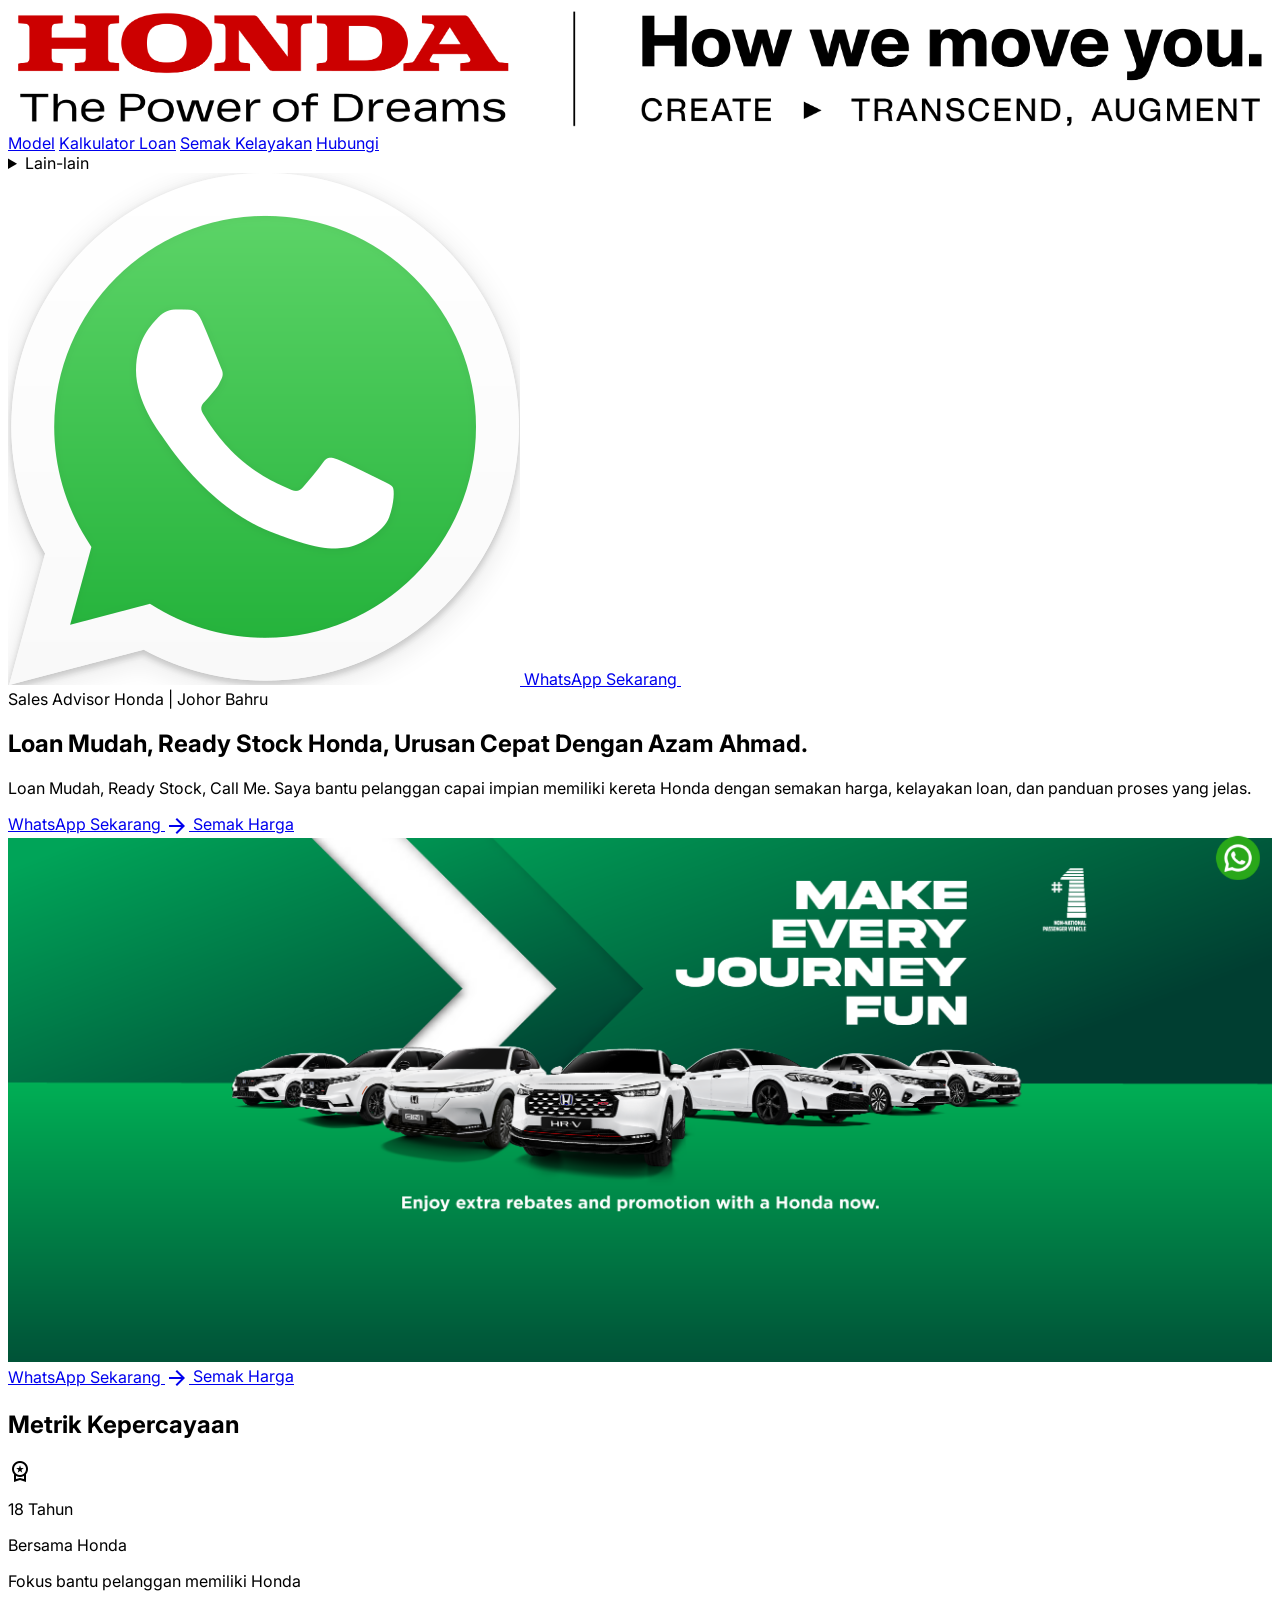
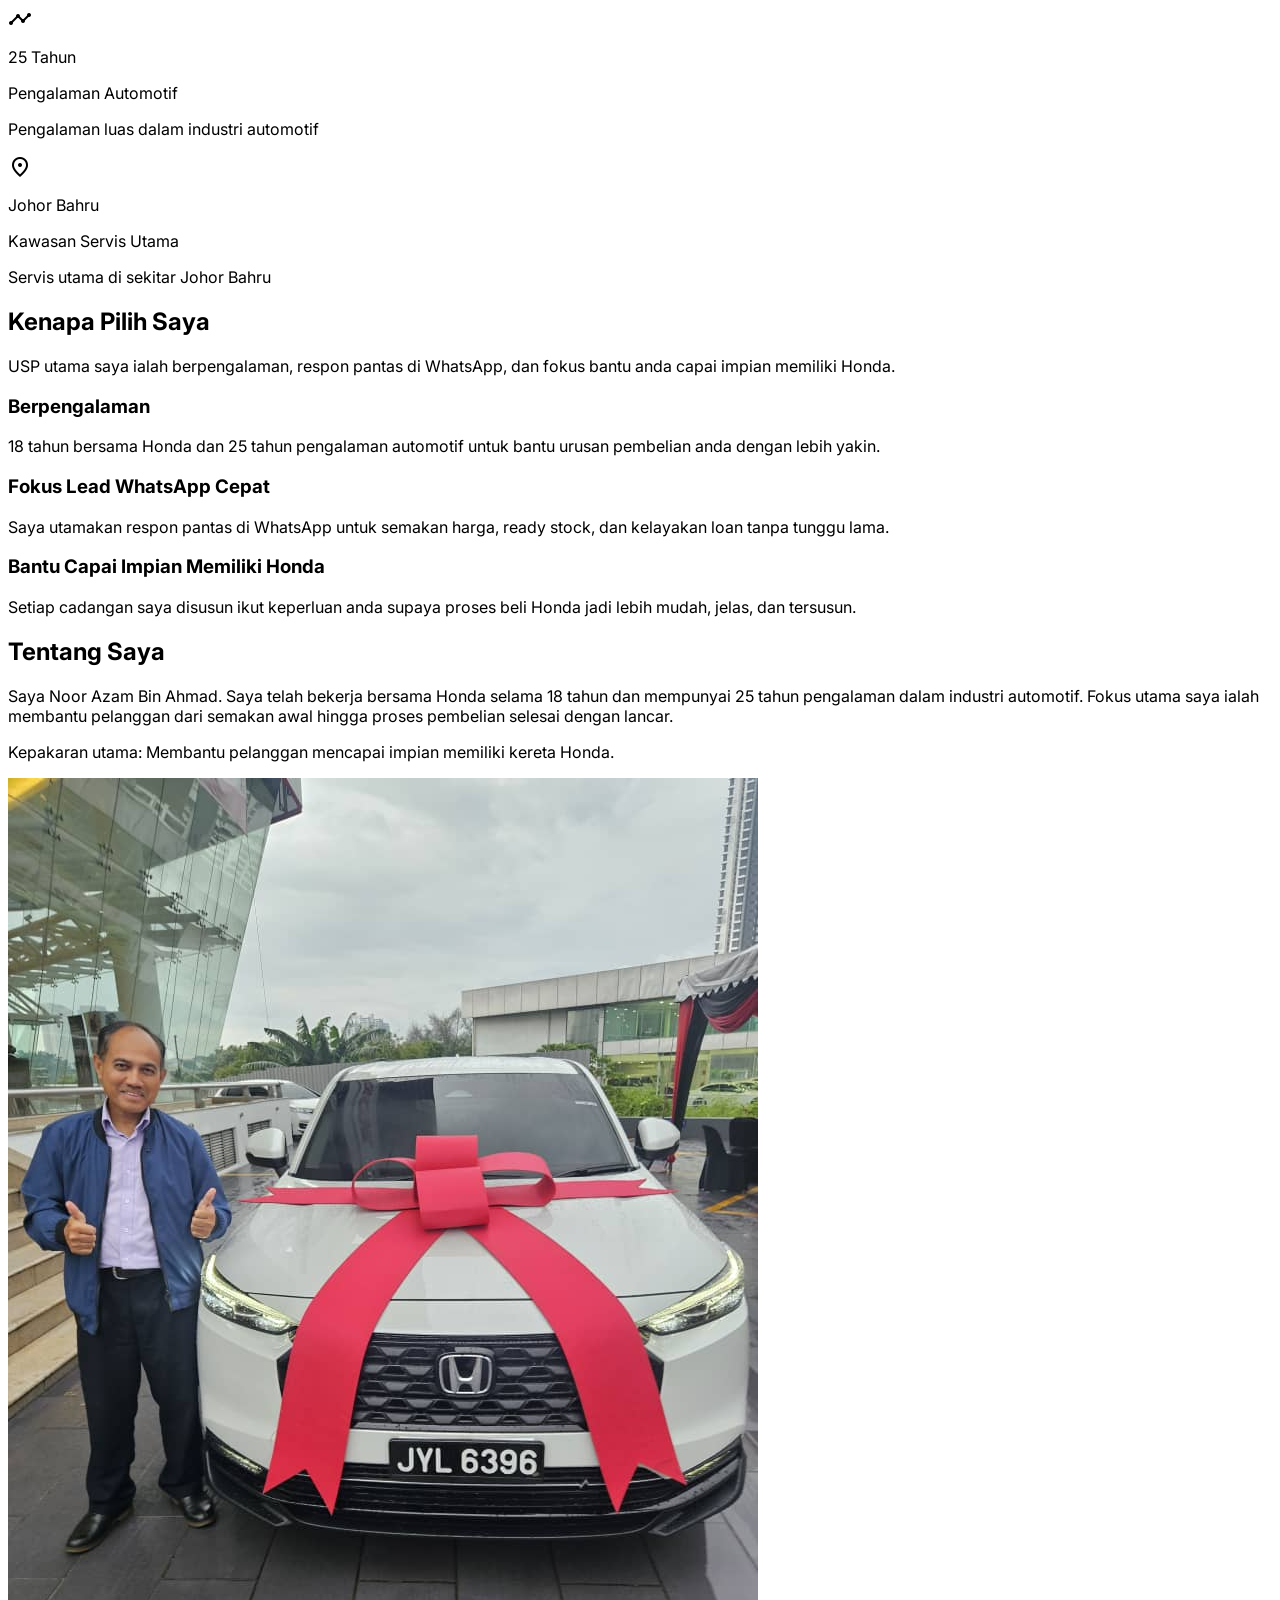
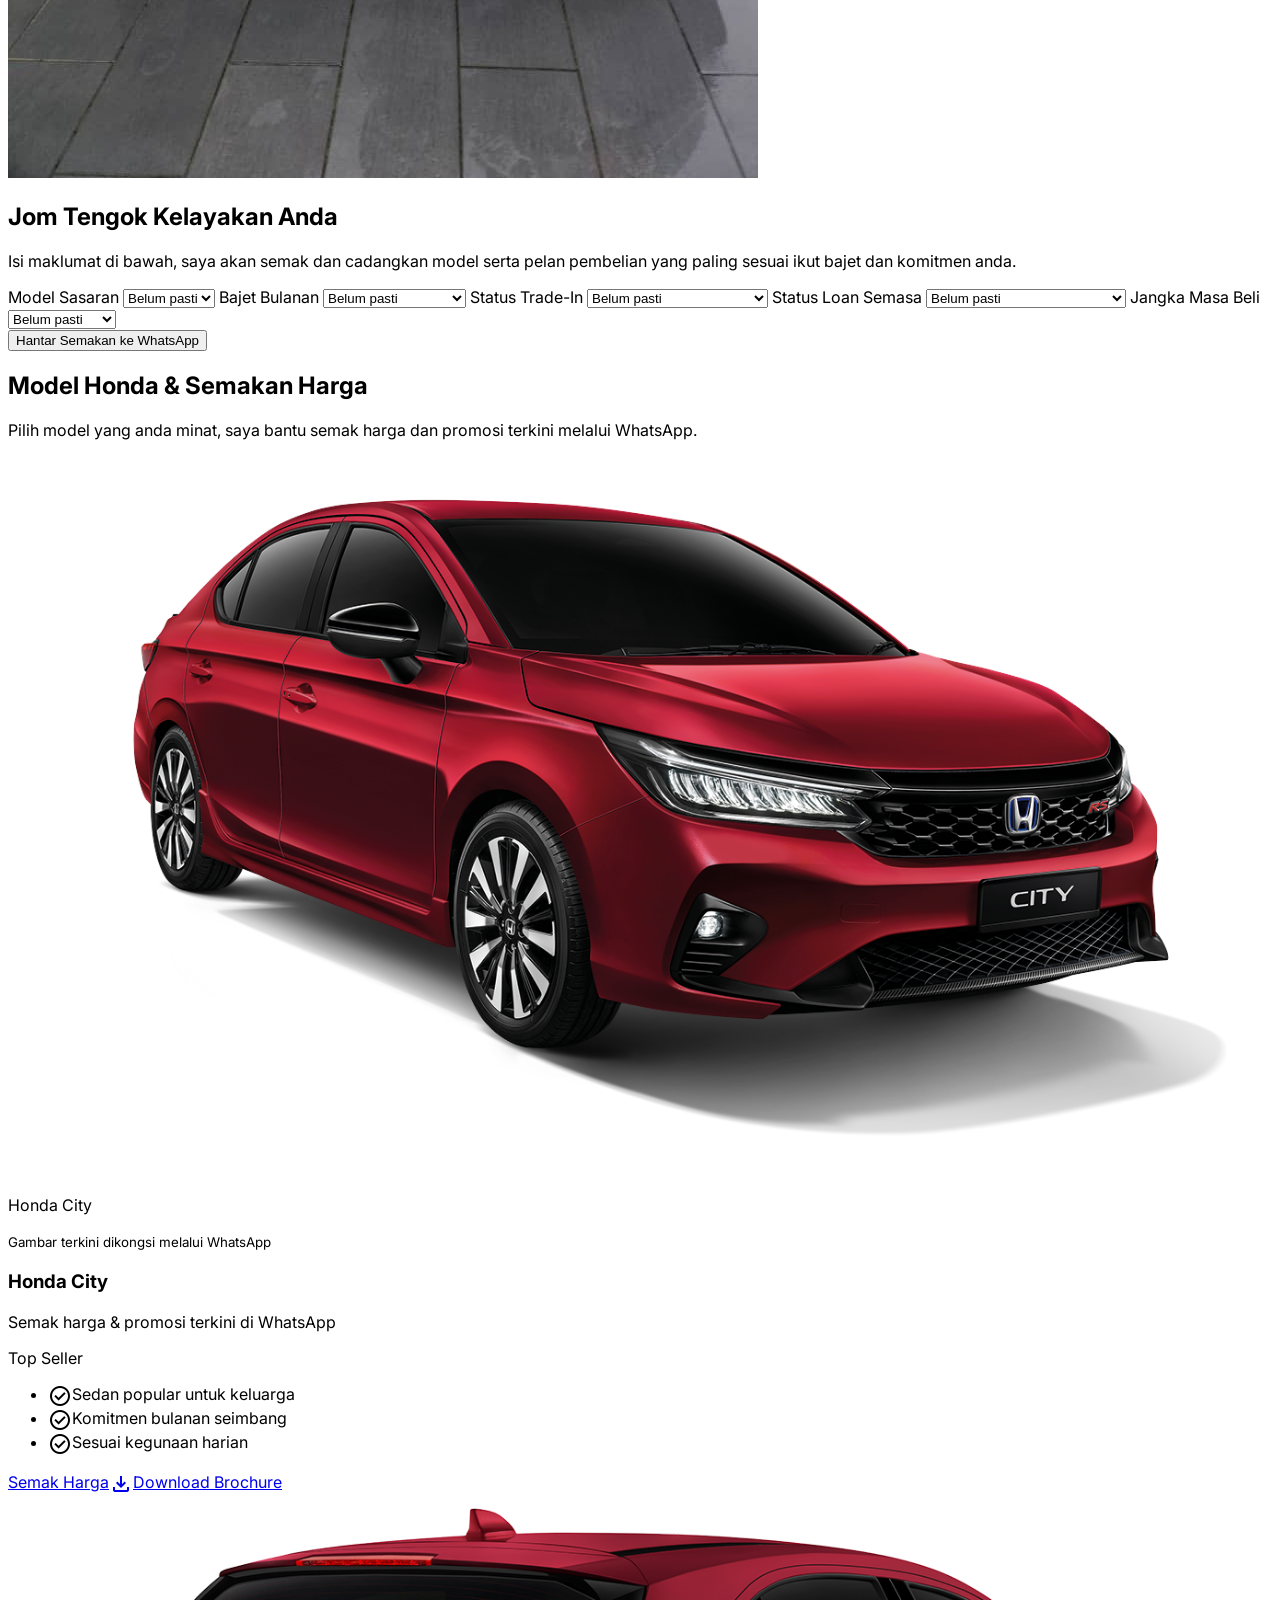
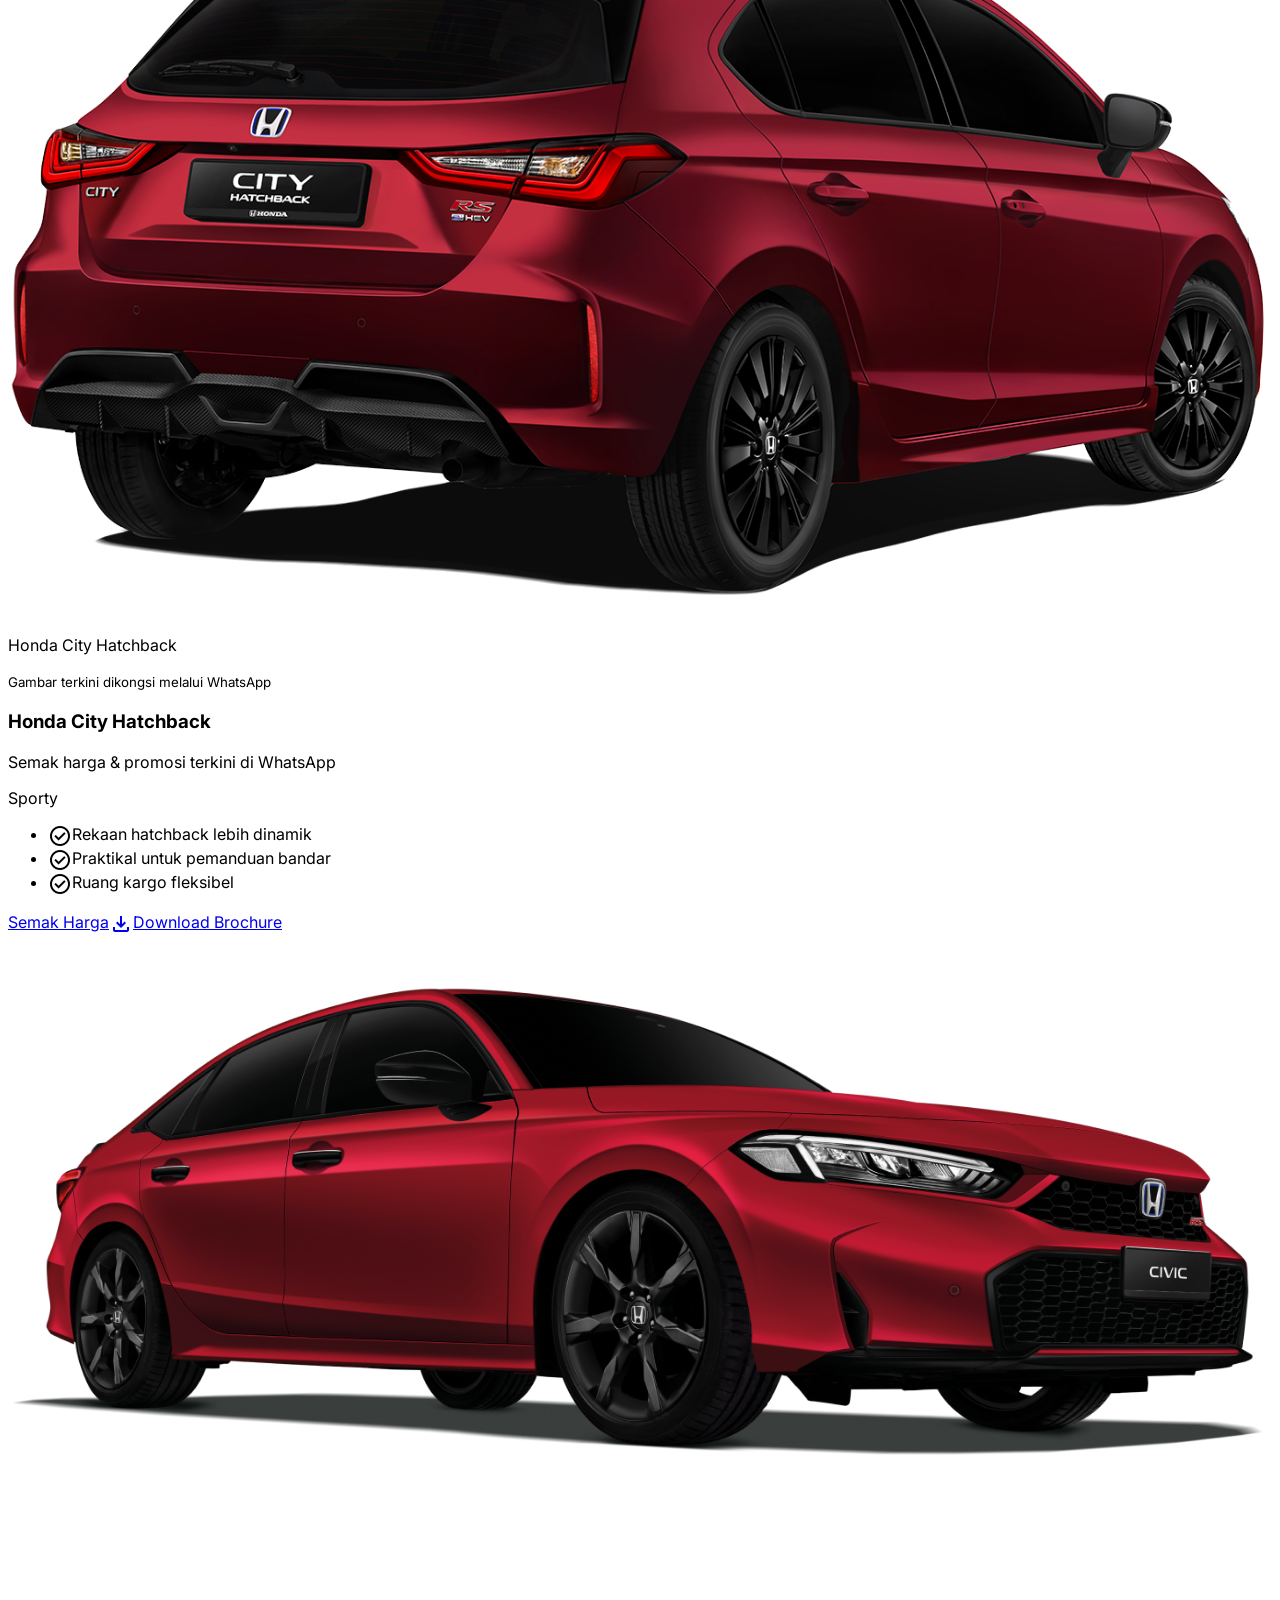
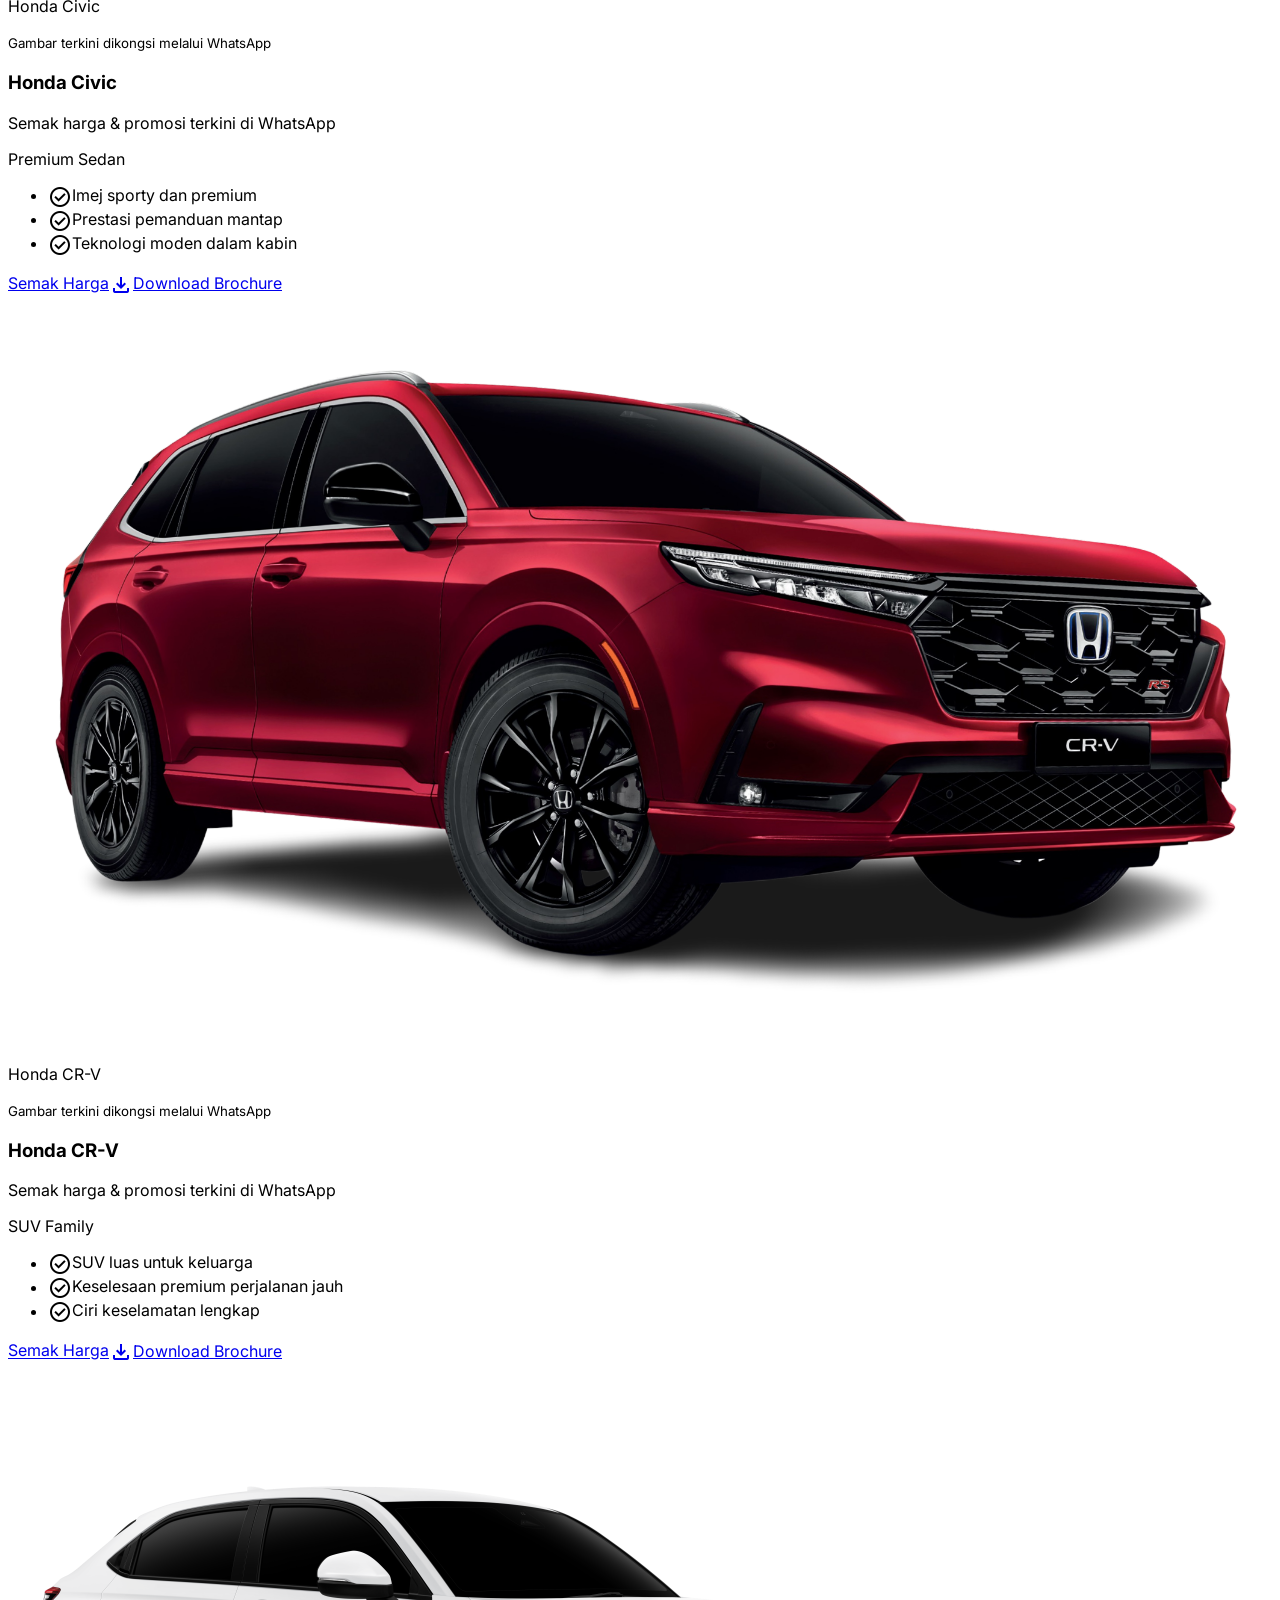
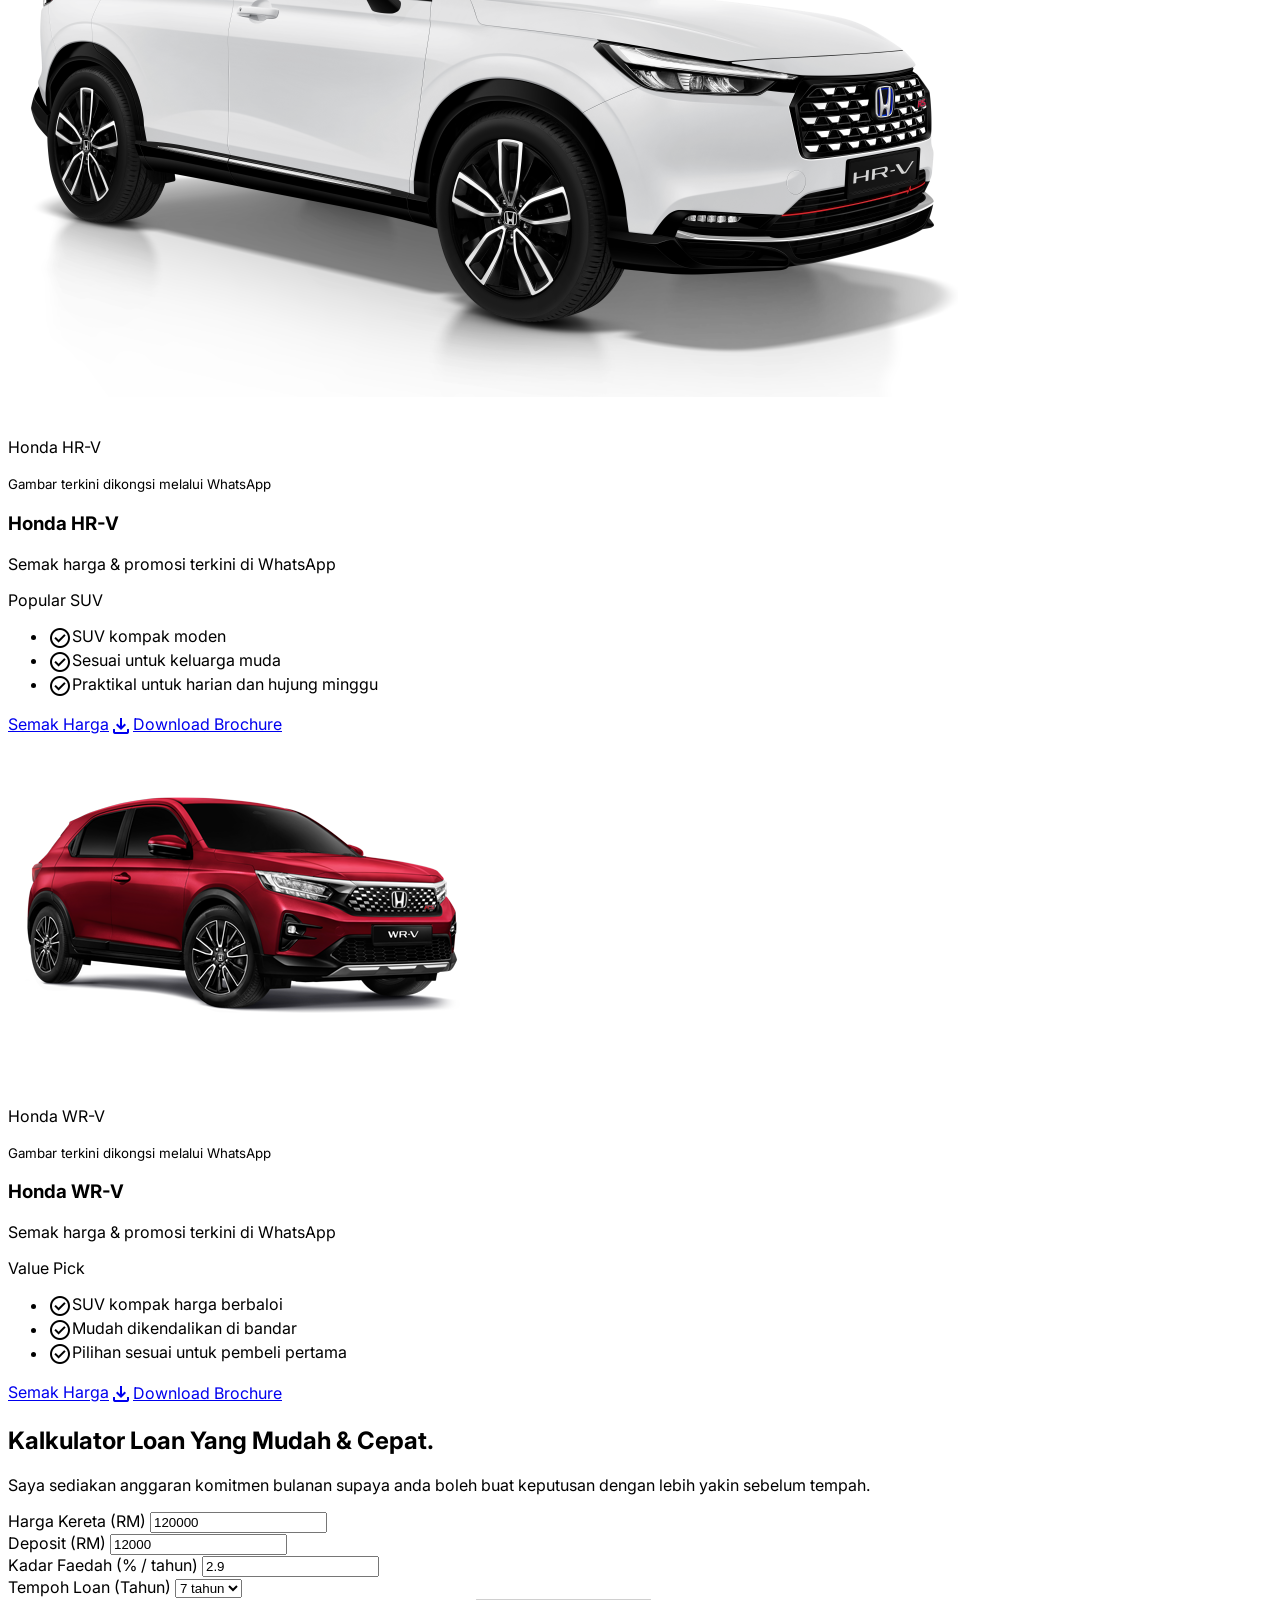
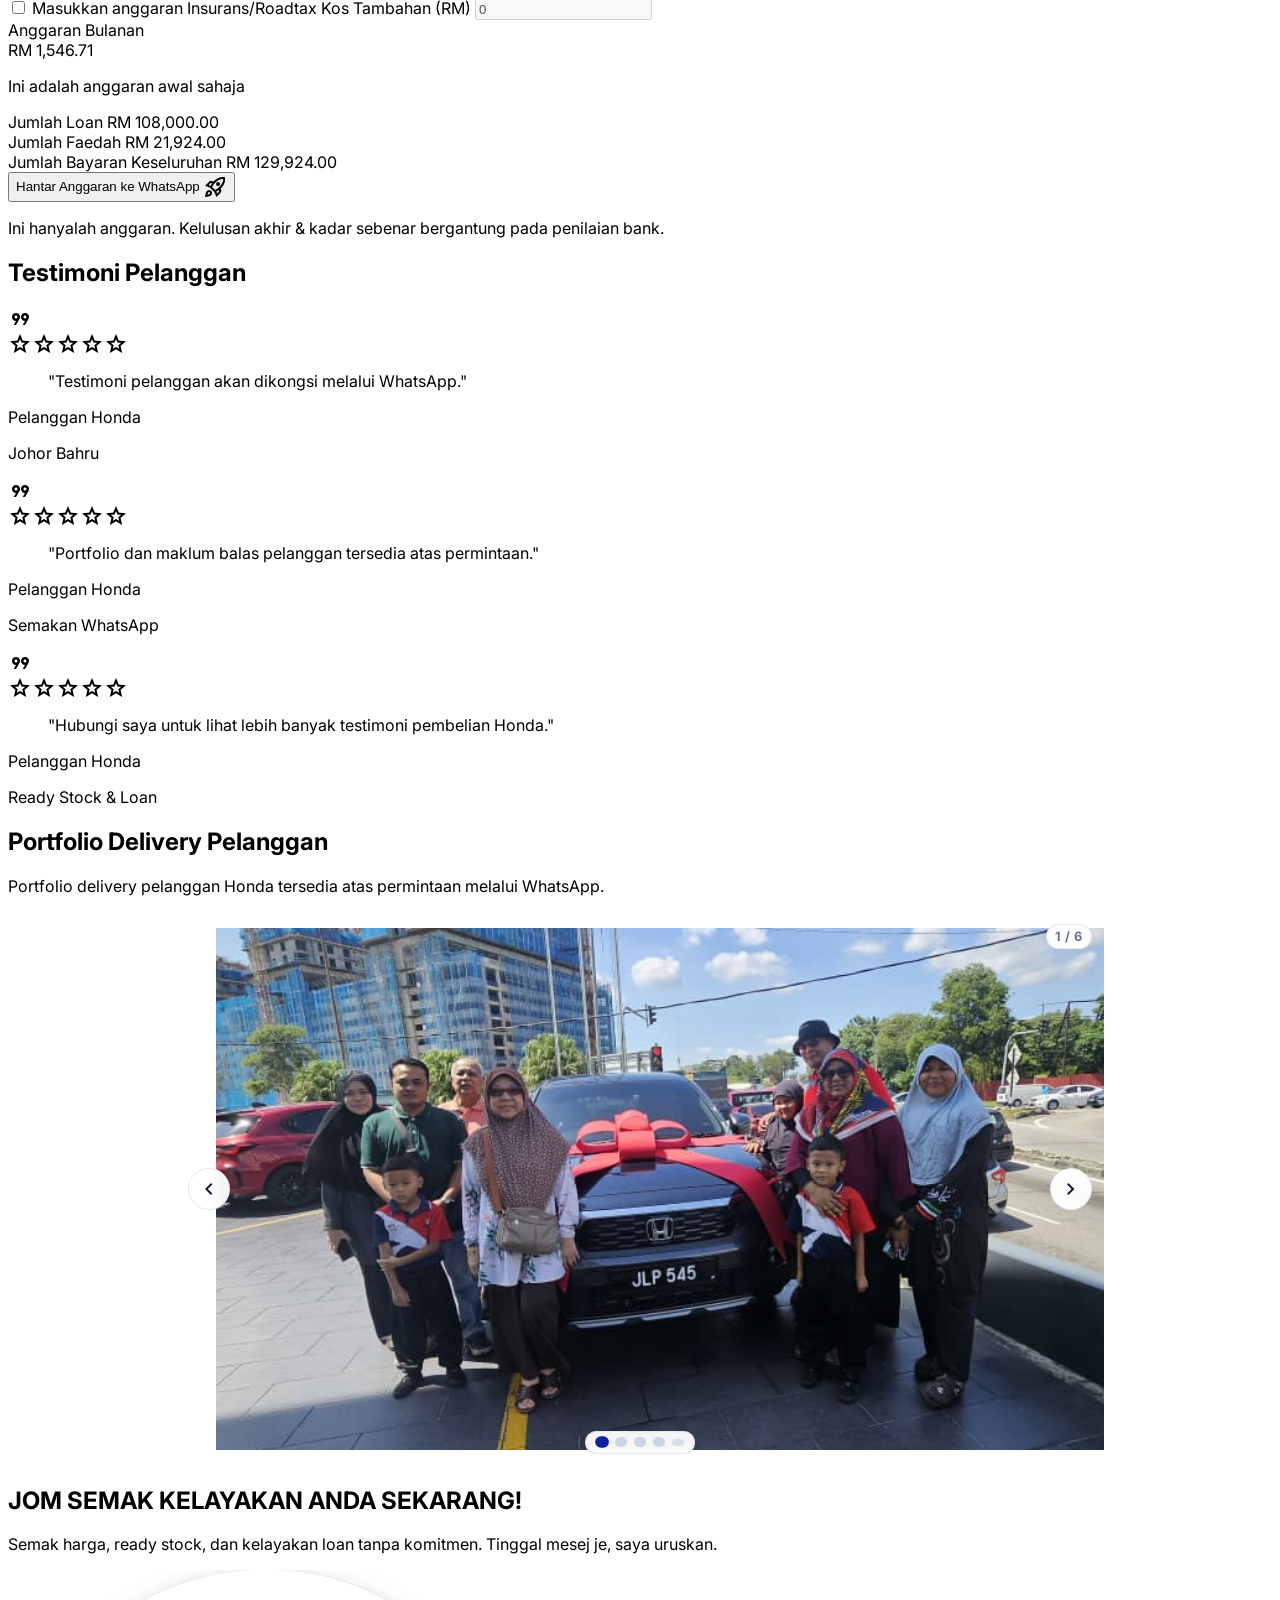
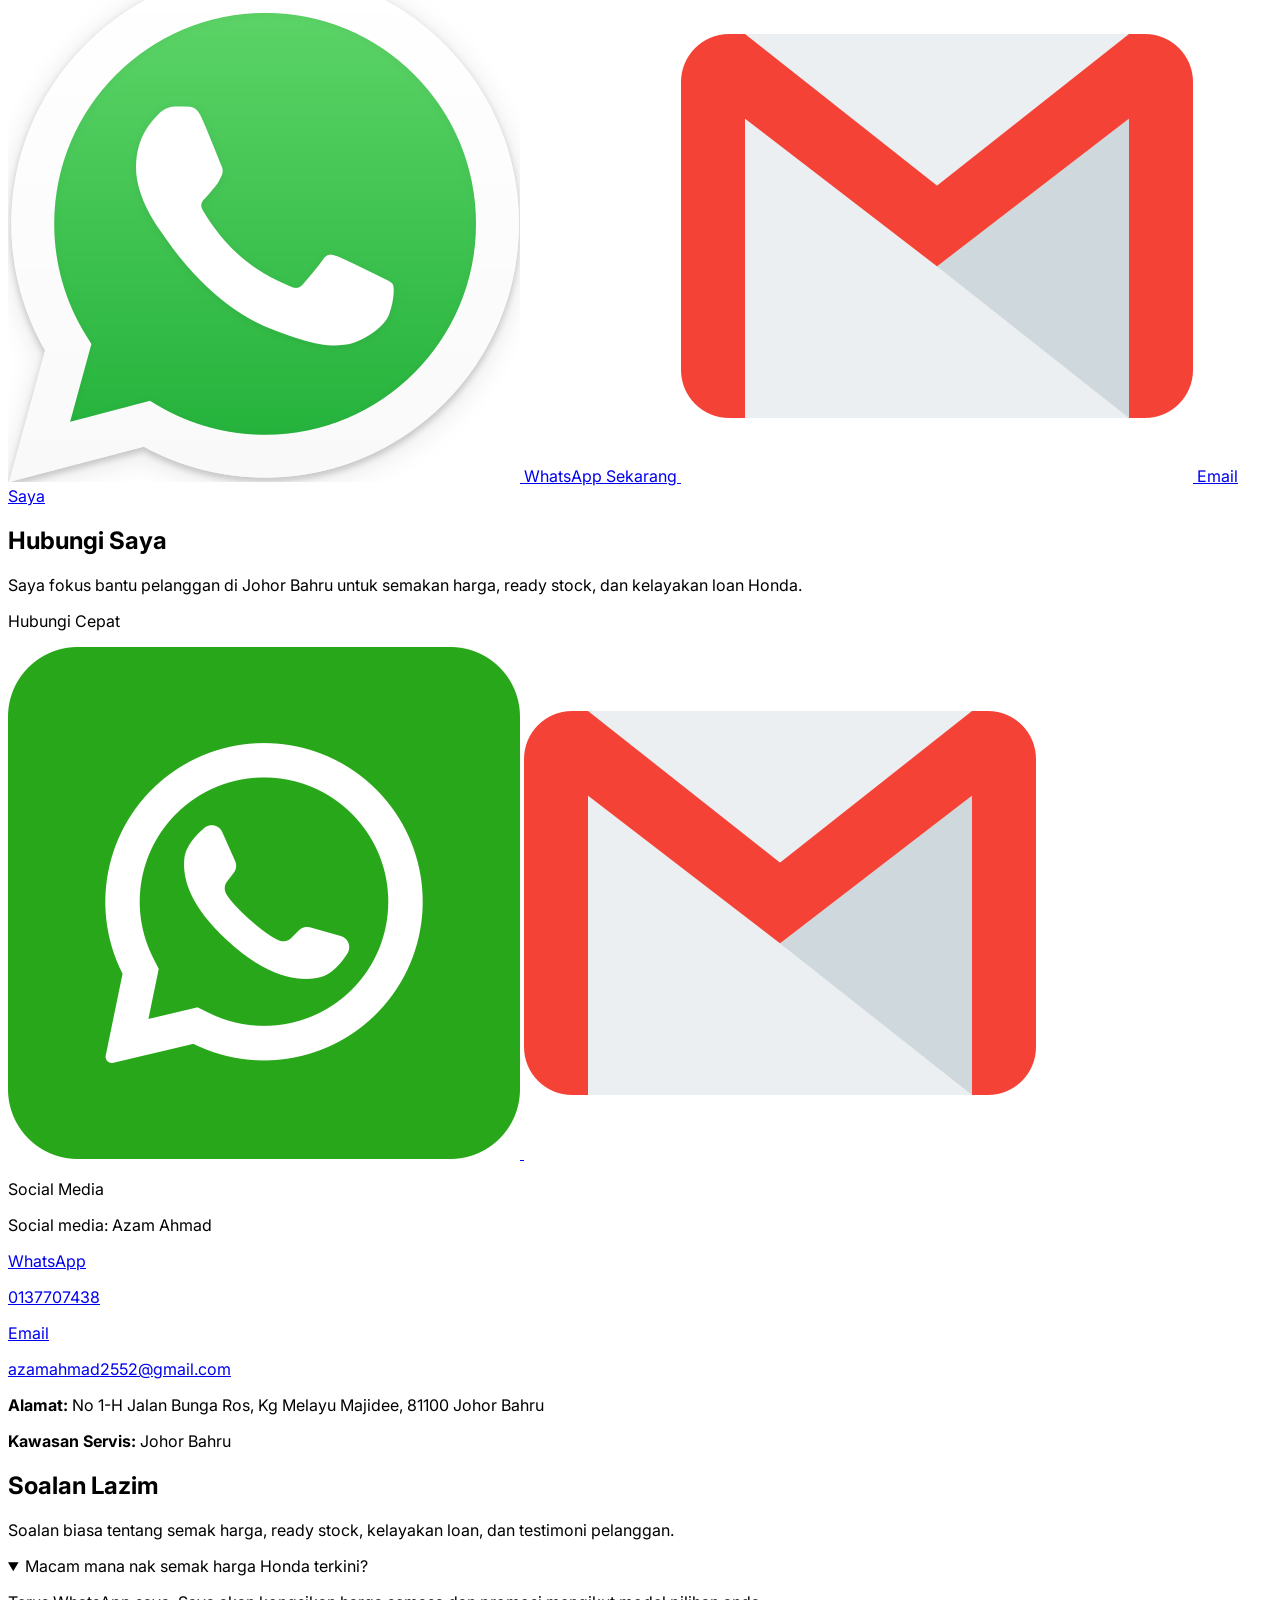
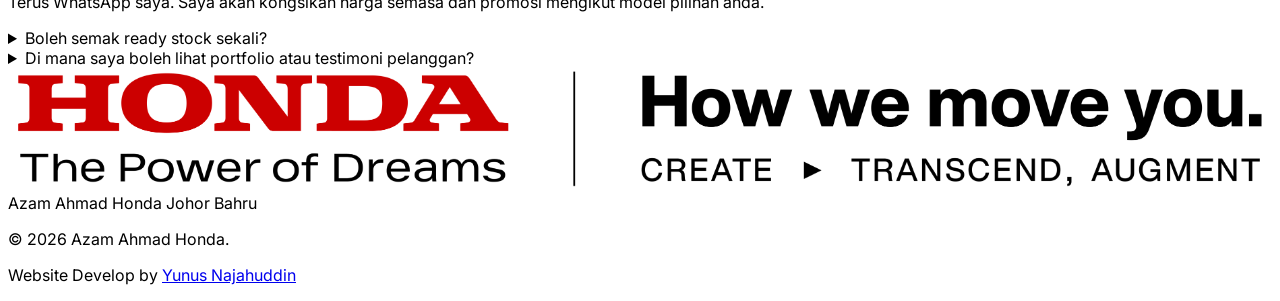
==== index.html @ 2b2dfb45 "first push" ====
<!DOCTYPE html>
<html lang="ms">
  <head>
    <meta charset="utf-8" />
    <meta name="viewport" content="width=device-width, initial-scale=1.0" />
    <title>Azam Ahmad Honda Johor Bahru | Loan Mudah, Ready Stock &amp; Semak Harga</title>
    <meta
      name="description"
      content="Saya bantu anda semak harga Honda, ready stock, dan kelayakan loan di Johor Bahru dengan proses cepat terus ke WhatsApp."
    />
    <meta
      name="keywords"
      content="Azam Ahmad Honda, Honda Johor Bahru, sales advisor Honda, semak harga Honda, ready stock Honda, kelayakan loan Honda"
    />
    <meta name="theme-color" content="#0d21a1" />
    <meta property="og:title" content="Azam Ahmad Honda Johor Bahru | Loan Mudah, Ready Stock &amp; Semak Harga" />
    <meta
      property="og:description"
      content="Semak harga Honda, ready stock dan kelayakan loan terus di WhatsApp bersama Azam Ahmad Honda Johor Bahru."
    />
    <meta property="og:type" content="website" />
    <meta property="og:url" content="https://hondabyazam.pages.dev/" />
    <meta property="og:image" content="https://hondabyazam.pages.dev/assets/og-image.jpg" />
    <meta name="twitter:card" content="summary_large_image" />
    <meta name="twitter:title" content="Azam Ahmad Honda Johor Bahru | Loan Mudah, Ready Stock &amp; Semak Harga" />
    <meta
      name="twitter:description"
      content="Loan mudah, ready stock, dan semak harga Honda terus ke WhatsApp Azam Ahmad."
    />
    <meta name="twitter:image" content="https://hondabyazam.pages.dev/assets/og-image.jpg" />
    <link rel="canonical" href="https://hondabyazam.pages.dev/" />

    <script src="https://cdn.tailwindcss.com?plugins=forms,container-queries"></script>
    <link
      href="https://fonts.googleapis.com/css2?family=Inter:wght@300;400;500;600;700;800;900&amp;display=swap"
      rel="stylesheet"
    />
    <link
      href="https://fonts.googleapis.com/css2?family=Material+Symbols+Outlined:wght@100..700"
      rel="stylesheet"
    />
    <script>
      tailwind.config = {
        theme: {
          extend: {
            colors: {
              primary: "#0d21a1",
              "background-light": "#f8f5f5",
              "background-dark": "#230f0f",
            },
            fontFamily: {
              display: ["Inter", "sans-serif"],
            },
            borderRadius: {
              DEFAULT: "1rem",
              lg: "2rem",
              xl: "3rem",
              full: "9999px",
            },
          },
        },
      };
    </script>
    <link rel="stylesheet" href="styles.css" />
    <script src="script.js" defer></script>
  </head>

  <body id="top" class="overflow-x-hidden bg-background-light text-slate-900 font-display antialiased">
    <header class="sticky top-2 sm:top-3 z-50 w-full">
      <div class="mx-auto max-w-7xl px-4 sm:px-6">
        <div class="flex h-16 items-center justify-between gap-2 rounded-full border border-slate-200 bg-white/95 px-4 shadow-lg shadow-slate-900/5 backdrop-blur-md sm:h-[72px] sm:gap-3 sm:px-5 lg:px-6">
          <a href="#top" aria-label="Laman utama Azam Ahmad Honda" class="inline-flex items-center">
            <img src="assets/honda-logo-v5.png 03-52-38-842.png" alt="Honda" class="h-7 w-auto max-w-[170px] object-contain sm:h-8 sm:max-w-[210px] lg:h-9 lg:max-w-[245px]" />
          </a>

          <nav class="hidden items-center gap-0.5 lg:flex xl:gap-1" aria-label="Navigasi utama">
            <a class="rounded-full px-2.5 py-1.5 text-[15px] font-medium leading-tight text-slate-800 transition-colors hover:bg-slate-100 hover:text-primary xl:px-3" href="#models">Model</a>
            <a class="rounded-full px-2.5 py-1.5 text-[15px] font-medium leading-tight text-slate-800 transition-colors hover:bg-slate-100 hover:text-primary xl:px-3" href="#calculator">Kalkulator Loan</a>
            <a class="rounded-full px-2.5 py-1.5 text-[15px] font-medium leading-tight text-slate-800 transition-colors hover:bg-slate-100 hover:text-primary xl:px-3" href="#qualifier">Semak Kelayakan</a>
            <a class="rounded-full px-2.5 py-1.5 text-[15px] font-medium leading-tight text-slate-800 transition-colors hover:bg-slate-100 hover:text-primary xl:px-3" href="#contact">Hubungi</a>

            <details class="group relative">
              <summary class="list-none rounded-full px-2.5 py-1.5 text-[15px] font-medium leading-tight text-slate-800 transition-colors hover:bg-slate-100 hover:text-primary xl:px-3">
                Lain-lain
              </summary>
              <div class="absolute right-0 top-[calc(100%+10px)] z-50 w-52 rounded-2xl border border-slate-200 bg-white p-2 shadow-lg shadow-slate-900/10">
                <a class="block rounded-lg px-3 py-2 text-sm font-medium text-slate-700 transition-colors hover:bg-slate-100 hover:text-primary" href="#why">Kenapa Saya</a>
                <a class="block rounded-lg px-3 py-2 text-sm font-medium text-slate-700 transition-colors hover:bg-slate-100 hover:text-primary" href="#about">Tentang Saya</a>
                <a class="block rounded-lg px-3 py-2 text-sm font-medium text-slate-700 transition-colors hover:bg-slate-100 hover:text-primary" href="#reviews">Testimoni</a>
                <a class="block rounded-lg px-3 py-2 text-sm font-medium text-slate-700 transition-colors hover:bg-slate-100 hover:text-primary" href="#faq">FAQ</a>
              </div>
            </details>
          </nav>

          <div class="flex items-center gap-3">
            <a
              class="hidden items-center gap-2 rounded-full bg-primary px-5 py-2.5 text-sm font-semibold text-white shadow-lg shadow-primary/20 transition-transform hover:scale-105 lg:inline-flex xl:px-6"
              href="https://api.whatsapp.com/send?phone=60137707438&amp;text=Hi%20Azam%20Ahmad,%20saya%20nak%20semak%20harga%20Honda,%20ready%20stock,%20dan%20kelayakan%20loan."
              target="_blank"
              rel="noopener noreferrer"
            >
              <img
                src="assets/icons/whatsapp-no-border.png"
                alt=""
                aria-hidden="true"
                class="h-[22px] w-[22px] shrink-0 object-contain"
              />
              <span>WhatsApp Sekarang</span>
            </a>

            <button
              id="menu-toggle"
              type="button"
              class="menu-toggle inline-flex lg:hidden"
              aria-expanded="false"
              aria-controls="mobile-menu"
              aria-label="Buka atau tutup menu navigasi"
            >
              <span></span>
              <span></span>
              <span></span>
            </button>
          </div>
        </div>
      </div>

      <div id="mobile-menu" class="mobile-menu mx-auto mt-2 max-w-7xl px-4 sm:px-6 lg:hidden" aria-hidden="true">
        <div class="rounded-2xl border border-slate-200 bg-white p-3 shadow-lg shadow-slate-900/5">
          <p class="px-3 pb-1 text-[11px] font-bold uppercase tracking-widest text-slate-500">Menu Utama</p>
          <a class="block rounded-lg px-3 py-2 text-sm font-medium hover:bg-slate-100" href="#models">Model</a>
          <a class="block rounded-lg px-3 py-2 text-sm font-medium hover:bg-slate-100" href="#calculator">Kalkulator Loan</a>
          <a class="block rounded-lg px-3 py-2 text-sm font-medium hover:bg-slate-100" href="#qualifier">Semak Kelayakan</a>
          <a class="block rounded-lg px-3 py-2 text-sm font-medium hover:bg-slate-100" href="#contact">Hubungi</a>

          <div class="my-2 h-px bg-slate-200"></div>
          <p class="px-3 pb-1 text-[11px] font-bold uppercase tracking-widest text-slate-500">Lain-lain</p>
          <a class="block rounded-lg px-3 py-2 text-sm font-medium hover:bg-slate-100" href="#why">Kenapa Saya</a>
          <a class="block rounded-lg px-3 py-2 text-sm font-medium hover:bg-slate-100" href="#about">Tentang Saya</a>
          <a class="block rounded-lg px-3 py-2 text-sm font-medium hover:bg-slate-100" href="#reviews">Testimoni</a>
          <a class="block rounded-lg px-3 py-2 text-sm font-medium hover:bg-slate-100" href="#faq">FAQ</a>
          <a
            class="mt-2 inline-flex w-full items-center justify-center rounded-full bg-primary px-5 py-3 text-sm font-bold text-white"
            href="https://api.whatsapp.com/send?phone=60137707438&amp;text=Hi%20Azam%20Ahmad,%20saya%20nak%20semak%20harga%20Honda,%20ready%20stock,%20dan%20kelayakan%20loan."
            target="_blank"
            rel="noopener noreferrer"
          >
            WhatsApp Sekarang
          </a>
        </div>
      </div>
    </header>

    <main id="main-content" class="mx-auto max-w-7xl px-4 sm:px-6">
      <section class="reveal grid items-center gap-8 py-10 lg:grid-cols-2 lg:gap-12 lg:py-20" aria-labelledby="hero-title">
        <div class="space-y-8">
          <div class="inline-flex max-w-full flex-wrap items-center gap-2 rounded-full border border-slate-300 bg-white px-4 py-2 text-slate-900">
            <span class="text-[11px] font-bold uppercase leading-tight tracking-widest sm:text-xs">Sales Advisor Honda | Johor Bahru</span>
          </div>
          <h1 id="hero-title" class="text-4xl font-black leading-[1.08] tracking-tight text-slate-900 sm:text-5xl lg:text-7xl">
            Loan Mudah, Ready Stock Honda, Urusan Cepat Dengan <span class="text-primary">Azam Ahmad</span>.
          </h1>
          <p class="max-w-lg text-base leading-relaxed text-slate-600 sm:text-lg">
            Loan Mudah, Ready Stock, Call Me. Saya bantu pelanggan capai impian memiliki kereta Honda dengan semakan harga, kelayakan loan, dan panduan proses yang jelas.
          </p>
          <div class="hidden flex-wrap gap-4 lg:flex">
            <a
              class="inline-flex w-full items-center justify-center gap-3 rounded-xl bg-primary px-6 py-4 text-base font-bold text-white shadow-xl shadow-primary/30 transition-all hover:bg-primary/90 sm:w-auto sm:px-8 sm:text-lg"
              href="https://api.whatsapp.com/send?phone=60137707438&amp;text=Hi%20Azam%20Ahmad,%20saya%20nak%20semak%20harga%20Honda,%20ready%20stock,%20dan%20kelayakan%20loan."
              target="_blank"
              rel="noopener noreferrer"
            >
              WhatsApp Sekarang
              <span class="material-symbols-outlined">arrow_forward</span>
            </a>
            <a
              class="inline-flex w-full items-center justify-center rounded-xl border-2 border-slate-200 bg-white px-6 py-4 text-base font-bold transition-all hover:border-primary sm:w-auto sm:px-8 sm:text-lg"
              href="#calculator"
            >
              Semak Harga
            </a>
          </div>
        </div>

        <div class="group relative">
          <div class="absolute -inset-4 -z-10 rounded-xl bg-gradient-to-tr from-primary/20 to-transparent blur-2xl"></div>
          <img
            class="w-full aspect-[21/10] rounded-xl object-cover object-center shadow-2xl"
            src="assets/68619e8b59ff9a54141ea20e18bfc8f9ccfb26b224424.png"
            alt="Honda Civic putih di jalan bandar"
            loading="lazy"
          />
        </div>

        <div class="flex flex-wrap gap-4 lg:hidden">
          <a
            class="inline-flex w-full items-center justify-center gap-3 rounded-xl bg-primary px-6 py-4 text-base font-bold text-white shadow-xl shadow-primary/30 transition-all hover:bg-primary/90 sm:w-auto sm:px-8 sm:text-lg"
            href="https://api.whatsapp.com/send?phone=60137707438&amp;text=Hi%20Azam%20Ahmad,%20saya%20nak%20semak%20harga%20Honda,%20ready%20stock,%20dan%20kelayakan%20loan."
            target="_blank"
            rel="noopener noreferrer"
          >
            WhatsApp Sekarang
            <span class="material-symbols-outlined">arrow_forward</span>
          </a>
          <a
            class="inline-flex w-full items-center justify-center rounded-xl border-2 border-slate-200 bg-white px-6 py-4 text-base font-bold transition-all hover:border-primary sm:w-auto sm:px-8 sm:text-lg"
            href="#calculator"
          >
            Semak Harga
          </a>
        </div>
      </section>

      <section class="reveal pb-20" aria-labelledby="proof-title">
        <h2 id="proof-title" class="sr-only">Metrik Kepercayaan</h2>
        <div id="proofStrip" class="grid grid-cols-1 gap-4 md:grid-cols-3" aria-live="polite"></div>
      </section>

      <section id="why" class="reveal pb-20">
        <div class="mb-12 max-w-3xl">
          <h2 class="mb-4 text-3xl font-black lg:text-4xl">Kenapa Pilih Saya</h2>
          <p class="text-slate-600">USP utama saya ialah berpengalaman, respon pantas di WhatsApp, dan fokus bantu anda capai impian memiliki Honda.</p>
        </div>
        <div class="grid gap-6 md:grid-cols-2 lg:grid-cols-3">
          <article class="rounded-2xl border border-slate-100 bg-white p-8 shadow-sm">
            <h3 class="text-xl font-black">Berpengalaman</h3>
            <p class="mt-3 text-slate-600">18 tahun bersama Honda dan 25 tahun pengalaman automotif untuk bantu urusan pembelian anda dengan lebih yakin.</p>
          </article>
          <article class="rounded-2xl border border-slate-100 bg-white p-8 shadow-sm">
            <h3 class="text-xl font-black">Fokus Lead WhatsApp Cepat</h3>
            <p class="mt-3 text-slate-600">Saya utamakan respon pantas di WhatsApp untuk semakan harga, ready stock, dan kelayakan loan tanpa tunggu lama.</p>
          </article>
          <article class="rounded-2xl border border-slate-100 bg-white p-8 shadow-sm">
            <h3 class="text-xl font-black">Bantu Capai Impian Memiliki Honda</h3>
            <p class="mt-3 text-slate-600">Setiap cadangan saya disusun ikut keperluan anda supaya proses beli Honda jadi lebih mudah, jelas, dan tersusun.</p>
          </article>
        </div>
      </section>

      <section id="about" class="reveal pb-20">
        <div class="grid gap-8 lg:grid-cols-2 lg:items-center">
          <div class="rounded-2xl border border-slate-100 bg-white p-8 shadow-sm">
            <h2 class="mb-4 text-3xl font-black lg:text-4xl">Tentang Saya</h2>
            <p class="leading-relaxed text-slate-600">
              Saya Noor Azam Bin Ahmad. Saya telah bekerja bersama Honda selama 18 tahun dan mempunyai 25 tahun pengalaman dalam industri automotif.
              Fokus utama saya ialah membantu pelanggan dari semakan awal hingga proses pembelian selesai dengan lancar.
            </p>
            <p class="mt-4 font-bold text-slate-900">Kepakaran utama: Membantu pelanggan mencapai impian memiliki kereta Honda.</p>
          </div>
          <div class="relative flex justify-center">
            <div class="w-full max-w-[560px] overflow-hidden rounded-2xl border border-slate-200 shadow-lg">
              <img
                class="block aspect-[4/3] h-full w-full object-cover object-[50%_20%]"
                src="assets/WhatsApp Image 2026-02-28 at 9.06.46 PM (1).jpeg"
                alt="Profil penasihat jualan Honda"
                loading="lazy"
              />
            </div>
          </div>
        </div>
      </section>

      <section id="qualifier" class="reveal pb-20">
        <div class="rounded-[2.5rem] border border-slate-100 bg-white p-8 shadow-2xl lg:p-16">
          <div class="mb-10 max-w-3xl">
            <h2 class="mb-4 text-3xl font-black lg:text-4xl">Jom Tengok Kelayakan Anda</h2>
            <p class="text-slate-600">Isi maklumat di bawah, saya akan semak dan cadangkan model serta pelan pembelian yang paling sesuai ikut bajet dan komitmen anda.</p>
          </div>
          <form id="qualifierForm" novalidate>
            <div class="grid gap-6 md:grid-cols-2">
              <label class="block text-sm font-bold" for="qModel">
                Model Sasaran
                <select id="qModel" class="mt-2 w-full rounded-xl border-none bg-slate-50 p-4 font-bold focus:ring-2 focus:ring-primary/20">
                  <option value="Belum pasti">Belum pasti</option>
                  <option value="City">City</option>
                  <option value="HR-V">HR-V</option>
                  <option value="CR-V">CR-V</option>
                  <option value="WR-V">WR-V</option>
                  <option value="Civic">Civic</option>
                </select>
              </label>

              <label class="block text-sm font-bold" for="qBudget">
                Bajet Bulanan
                <select id="qBudget" class="mt-2 w-full rounded-xl border-none bg-slate-50 p-4 font-bold focus:ring-2 focus:ring-primary/20">
                  <option value="Belum pasti">Belum pasti</option>
                  <option value="Bawah RM700">Bawah RM700</option>
                  <option value="RM700 - RM1,000">RM700 - RM1,000</option>
                  <option value="RM1,000 - RM1,500">RM1,000 - RM1,500</option>
                  <option value="RM1,500 ke atas">RM1,500 ke atas</option>
                </select>
              </label>

              <label class="block text-sm font-bold" for="qTradeIn">
                Status Trade-In
                <select id="qTradeIn" class="mt-2 w-full rounded-xl border-none bg-slate-50 p-4 font-bold focus:ring-2 focus:ring-primary/20">
                  <option value="Belum pasti">Belum pasti</option>
                  <option value="Ada kereta untuk trade-in">Ada kereta untuk trade-in</option>
                  <option value="Tiada kereta untuk trade-in">Tiada kereta untuk trade-in</option>
                </select>
              </label>

              <label class="block text-sm font-bold" for="qLoanStatus">
                Status Loan Semasa
                <select id="qLoanStatus" class="mt-2 w-full rounded-xl border-none bg-slate-50 p-4 font-bold focus:ring-2 focus:ring-primary/20">
                  <option value="Belum pasti">Belum pasti</option>
                  <option value="Belum mohon">Belum mohon</option>
                  <option value="Pernah mohon sebelum ini">Pernah mohon sebelum ini</option>
                  <option value="Nak semak semula kelayakan">Nak semak semula kelayakan</option>
                </select>
              </label>

              <label class="block text-sm font-bold md:col-span-2" for="qTimeline">
                Jangka Masa Beli
                <select id="qTimeline" class="mt-2 w-full rounded-xl border-none bg-slate-50 p-4 font-bold focus:ring-2 focus:ring-primary/20">
                  <option value="Belum pasti">Belum pasti</option>
                  <option value="Dalam 1 bulan">Dalam 1 bulan</option>
                  <option value="1 - 3 bulan">1 - 3 bulan</option>
                  <option value="3 - 6 bulan">3 - 6 bulan</option>
                </select>
              </label>
            </div>

            <div class="mt-8">
              <button
                id="sendQualifierWa"
                type="button"
                class="inline-flex w-full items-center justify-center gap-2 rounded-xl bg-primary px-6 py-4 text-base font-bold text-white shadow-xl shadow-primary/30 transition-all hover:bg-primary/90 sm:w-auto sm:px-8 sm:text-lg"
              >
                Hantar Semakan ke WhatsApp
              </button>
            </div>
          </form>
        </div>
      </section>

      <section id="models" class="reveal pb-20">
        <div class="mb-10 max-w-3xl">
          <h2 class="mb-4 text-3xl font-black lg:text-4xl">Model Honda &amp; Semakan Harga</h2>
          <p class="text-slate-600">Pilih model yang anda minat, saya bantu semak harga dan promosi terkini melalui WhatsApp.</p>
        </div>

        <div id="modelGrid" class="grid gap-8 md:grid-cols-2 lg:grid-cols-3" aria-live="polite"></div>
      </section>

      <section id="calculator" class="reveal pb-24 sm:pb-20">
        <div class="relative overflow-hidden rounded-3xl border border-slate-100 bg-white p-5 shadow-2xl sm:p-6 lg:rounded-[2.5rem] lg:p-16">
          <div class="absolute -right-24 -top-24 h-48 w-48 rounded-full bg-primary/5 blur-3xl sm:-right-32 sm:-top-32 sm:h-64 sm:w-64"></div>
          <div class="relative z-10 grid items-start gap-8 lg:grid-cols-2 lg:gap-16">
            <div>
              <h2 class="mb-4 text-2xl font-black leading-tight lg:mb-6 lg:text-4xl">Kalkulator Loan Yang Mudah &amp; Cepat.</h2>
              <p class="mb-8 text-sm leading-relaxed text-slate-600 sm:text-base lg:mb-10">
                Saya sediakan anggaran komitmen bulanan supaya anda boleh buat keputusan dengan lebih yakin sebelum tempah.
              </p>

              <div class="space-y-6 sm:space-y-8">
                <div>
                  <label class="mb-3 block text-sm font-bold" for="carPrice">Harga Kereta (RM)</label>
                  <input
                    id="carPrice"
                    type="number"
                    min="0"
                    inputmode="decimal"
                    value="120000"
                    class="w-full rounded-xl border-none bg-slate-50 p-3.5 text-base font-bold focus:ring-2 focus:ring-primary/20 sm:p-4"
                  />
                </div>

                <div class="grid grid-cols-1 gap-6 md:grid-cols-2">
                  <div>
                    <label class="mb-3 block text-sm font-bold" for="downPayment">Deposit (RM)</label>
                    <input
                      id="downPayment"
                      type="number"
                      min="0"
                      inputmode="decimal"
                      value="12000"
                      class="w-full rounded-xl border-none bg-slate-50 p-3.5 text-base font-bold focus:ring-2 focus:ring-primary/20 sm:p-4"
                    />
                  </div>
                  <div>
                    <label class="mb-3 block text-sm font-bold" for="interestRate">Kadar Faedah (% / tahun)</label>
                    <input
                      id="interestRate"
                      type="number"
                      min="0"
                      step="0.01"
                      inputmode="decimal"
                      value="2.9"
                      class="w-full rounded-xl border-none bg-slate-50 p-3.5 text-base font-bold focus:ring-2 focus:ring-primary/20 sm:p-4"
                    />
                  </div>
                </div>

                <div>
                  <label class="mb-3 block text-sm font-bold" for="loanTenure">Tempoh Loan (Tahun)</label>
                  <select id="loanTenure" class="w-full rounded-xl border-none bg-slate-50 p-3.5 text-base font-bold focus:ring-2 focus:ring-primary/20 sm:p-4">
                    <option value="5">5 tahun</option>
                    <option value="7" selected>7 tahun</option>
                    <option value="9">9 tahun</option>
                  </select>
                </div>

                <div class="grid gap-6 md:grid-cols-2">
                  <label class="inline-flex items-center gap-2 text-sm font-bold" for="includeExtraToggle">
                    <input id="includeExtraToggle" type="checkbox" class="rounded border-slate-300" />
                    Masukkan anggaran Insurans/Roadtax
                  </label>
                  <label class="block text-sm font-bold" for="extraCosts">
                    Kos Tambahan (RM)
                    <input
                      id="extraCosts"
                      type="number"
                      min="0"
                      inputmode="decimal"
                      value="0"
                      disabled
                      class="mt-2 w-full rounded-xl border-none bg-slate-50 p-3.5 text-base font-bold focus:ring-2 focus:ring-primary/20 sm:p-4"
                    />
                  </label>
                </div>
              </div>
            </div>

            <aside class="flex h-full flex-col justify-between rounded-3xl bg-primary p-6 pb-12 text-white shadow-2xl shadow-primary/40 sm:p-8 sm:pb-8 lg:p-10">
              <div>
                <span class="text-sm font-bold uppercase tracking-widest text-white/70">Anggaran Bulanan</span>
                <div id="monthlyPayment" class="mb-2 mt-3 break-words text-[2.35rem] font-black leading-none sm:mt-4 sm:text-5xl lg:text-6xl">RM 0.00</div>
                <p class="text-sm text-white/70">Ini adalah anggaran awal sahaja</p>
              </div>

              <div class="space-y-5 sm:space-y-6">
                <div class="space-y-3 border-t border-white/20 pt-6">
                  <div class="flex items-start justify-between gap-3 text-sm">
                    <span class="text-white/80">Jumlah Loan</span>
                    <span id="loanAmount" class="max-w-[56%] break-words text-right font-bold">RM 0.00</span>
                  </div>
                  <div class="flex items-start justify-between gap-3 text-sm">
                    <span class="text-white/80">Jumlah Faedah</span>
                    <span id="totalInterest" class="max-w-[56%] break-words text-right font-bold">RM 0.00</span>
                  </div>
                  <div class="flex items-start justify-between gap-3 text-sm">
                    <span class="text-white/80">Jumlah Bayaran Keseluruhan</span>
                    <span id="totalPayable" class="max-w-[56%] break-words text-right font-bold">RM 0.00</span>
                  </div>
                </div>

                <button
                  id="sendEstimateWa"
                  type="button"
                  class="flex w-full items-center justify-center gap-2 rounded-xl bg-white px-4 py-4 text-base font-black text-primary transition-transform hover:scale-[1.02] sm:gap-3 sm:py-5 sm:text-lg"
                >
                  Hantar Anggaran ke WhatsApp
                  <span class="material-symbols-outlined text-[20px] sm:text-[24px]">rocket_launch</span>
                </button>
                <p class="text-xs leading-relaxed text-white/80">Ini hanyalah anggaran. Kelulusan akhir &amp; kadar sebenar bergantung pada penilaian bank.</p>
              </div>
            </aside>
          </div>
        </div>
      </section>

      <section id="reviews" class="reveal pb-20">
        <h2 class="mb-12 text-center text-3xl font-black lg:text-4xl">Testimoni Pelanggan</h2>
        <div class="grid gap-8 md:grid-cols-3">
          <article class="flex h-full flex-col rounded-2xl border border-slate-100 bg-white p-8">
            <div class="mb-4 inline-flex h-10 w-10 items-center justify-center rounded-full bg-primary/10 text-primary">
              <span class="material-symbols-outlined text-[20px]">format_quote</span>
            </div>
            <div class="mb-6 flex gap-1 text-yellow-400">
              <span class="material-symbols-outlined">star</span><span class="material-symbols-outlined">star</span><span class="material-symbols-outlined">star</span><span class="material-symbols-outlined">star</span><span class="material-symbols-outlined">star</span>
            </div>
            <blockquote class="mb-8 flex-1 italic text-slate-600">"Testimoni pelanggan akan dikongsi melalui WhatsApp."</blockquote>
            <div class="border-t border-slate-100 pt-4">
              <p class="font-bold">Pelanggan Honda</p>
              <p class="text-xs font-bold uppercase tracking-widest text-slate-500">Johor Bahru</p>
            </div>
          </article>

          <article class="flex h-full flex-col rounded-2xl border border-slate-100 bg-white p-8 shadow-xl ring-1 ring-primary/20 md:scale-105">
            <div class="mb-4 inline-flex h-10 w-10 items-center justify-center rounded-full bg-primary/10 text-primary">
              <span class="material-symbols-outlined text-[20px]">format_quote</span>
            </div>
            <div class="mb-6 flex gap-1 text-yellow-400">
              <span class="material-symbols-outlined">star</span><span class="material-symbols-outlined">star</span><span class="material-symbols-outlined">star</span><span class="material-symbols-outlined">star</span><span class="material-symbols-outlined">star</span>
            </div>
            <blockquote class="mb-8 flex-1 italic text-slate-600">"Portfolio dan maklum balas pelanggan tersedia atas permintaan."</blockquote>
            <div class="border-t border-slate-100 pt-4">
              <p class="font-bold">Pelanggan Honda</p>
              <p class="text-xs font-bold uppercase tracking-widest text-slate-500">Semakan WhatsApp</p>
            </div>
          </article>

          <article class="flex h-full flex-col rounded-2xl border border-slate-100 bg-white p-8">
            <div class="mb-4 inline-flex h-10 w-10 items-center justify-center rounded-full bg-primary/10 text-primary">
              <span class="material-symbols-outlined text-[20px]">format_quote</span>
            </div>
            <div class="mb-6 flex gap-1 text-yellow-400">
              <span class="material-symbols-outlined">star</span><span class="material-symbols-outlined">star</span><span class="material-symbols-outlined">star</span><span class="material-symbols-outlined">star</span><span class="material-symbols-outlined">star</span>
            </div>
            <blockquote class="mb-8 flex-1 italic text-slate-600">"Hubungi saya untuk lihat lebih banyak testimoni pembelian Honda."</blockquote>
            <div class="border-t border-slate-100 pt-4">
              <p class="font-bold">Pelanggan Honda</p>
              <p class="text-xs font-bold uppercase tracking-widest text-slate-500">Ready Stock &amp; Loan</p>
            </div>
          </article>
        </div>
      </section>

      <section id="gallery" class="reveal pb-20" aria-label="Galeri serahan pelanggan">
        <div class="mb-8 max-w-3xl">
          <h2 class="mb-4 text-3xl font-black lg:text-4xl">Portfolio Delivery Pelanggan</h2>
          <p class="text-slate-600">Portfolio delivery pelanggan Honda tersedia atas permintaan melalui WhatsApp.</p>
        </div>

        <div class="gallery-shell mx-auto max-w-5xl rounded-3xl bg-white p-0">
          <div class="gallery-viewport rounded-2xl border border-slate-200 bg-white shadow-lg" aria-live="polite">
            <div id="galleryTrack" class="gallery-track"></div>
            <button id="galleryPrev" type="button" class="gallery-nav-btn gallery-nav-btn-prev" aria-label="Gambar sebelumnya">
              <span class="material-symbols-outlined text-[22px]">chevron_left</span>
            </button>
            <button id="galleryNext" type="button" class="gallery-nav-btn gallery-nav-btn-next" aria-label="Gambar seterusnya">
              <span class="material-symbols-outlined text-[22px]">chevron_right</span>
            </button>
            <span id="galleryCounter" class="gallery-counter">1 / 1</span>
            <div id="galleryDots" class="gallery-dots" aria-label="Navigasi gambar"></div>
          </div>
        </div>
      </section>

      <section class="reveal pb-20">
        <div class="relative overflow-hidden rounded-3xl bg-slate-900 p-12 text-center lg:p-20">
          <div class="absolute inset-0 bg-gradient-to-r from-primary/20 to-transparent"></div>
          <div class="relative z-10 mx-auto max-w-2xl">
            <h2 class="mb-8 text-4xl font-black text-white lg:text-6xl">JOM SEMAK KELAYAKAN ANDA SEKARANG!</h2>
            <p class="mb-12 text-lg text-slate-400">Semak harga, ready stock, dan kelayakan loan tanpa komitmen. Tinggal mesej je, saya uruskan.</p>
            <div class="flex flex-col justify-center gap-6 sm:flex-row">
              <a
                class="flex w-full items-center justify-center gap-3 rounded-2xl bg-primary px-6 py-4 text-base font-black text-white sm:w-auto sm:px-10 sm:py-5 sm:text-xl"
                href="https://api.whatsapp.com/send?phone=60137707438&amp;text=Hi%20Azam%20Ahmad,%20saya%20nak%20semak%20harga%20Honda,%20ready%20stock,%20dan%20kelayakan%20loan."
                target="_blank"
                rel="noopener noreferrer"
              >
                <img src="assets/icons/whatsapp-no-border.png" alt="" aria-hidden="true" class="h-[22px] w-[22px] shrink-0 object-contain" />
                WhatsApp Sekarang
              </a>
              <a class="flex w-full items-center justify-center gap-3 rounded-2xl bg-white px-6 py-4 text-base font-black text-slate-900 sm:w-auto sm:px-10 sm:py-5 sm:text-xl" href="mailto:azamahmad2552@gmail.com">
                <img src="assets/icons/gmail.png" alt="" aria-hidden="true" class="h-[22px] w-[22px] shrink-0 object-contain" />
                Email Saya
              </a>
            </div>
          </div>
        </div>
      </section>

      <section id="contact" class="reveal pb-20">
        <div class="rounded-3xl border border-slate-100 bg-white p-6 shadow-sm sm:p-8">
          <div class="mb-8 grid gap-6 lg:grid-cols-[1fr_auto] lg:items-start">
            <div>
              <h2 class="mb-4 text-3xl font-black">Hubungi Saya</h2>
              <p class="text-slate-600">Saya fokus bantu pelanggan di Johor Bahru untuk semakan harga, ready stock, dan kelayakan loan Honda.</p>
            </div>

            <div class="grid gap-4 sm:grid-cols-2 lg:grid-cols-1">
              <div>
                <p class="mb-2 text-xs font-bold uppercase tracking-wider text-slate-500">Hubungi Cepat</p>
                <div class="inline-flex items-center gap-3">
                  <a
                    href="https://api.whatsapp.com/send?phone=60137707438&amp;text=Hi%20Azam%20Ahmad,%20saya%20nak%20semak%20harga%20Honda,%20ready%20stock,%20dan%20kelayakan%20loan."
                    target="_blank"
                    rel="noopener noreferrer"
                    aria-label="Hubungi saya di WhatsApp"
                    class="inline-flex h-11 w-11 items-center justify-center rounded-xl border border-slate-200 bg-white transition hover:-translate-y-0.5 hover:border-primary hover:shadow-md"
                  >
                    <img src="assets/icons/whatsapp-square-border.png" alt="" aria-hidden="true" class="h-7 w-7 object-contain" />
                  </a>
                  <a
                    href="mailto:azamahmad2552@gmail.com"
                    aria-label="Hantar email kepada saya"
                    class="inline-flex h-11 w-11 items-center justify-center rounded-xl border border-slate-200 bg-white transition hover:-translate-y-0.5 hover:border-primary hover:shadow-md"
                  >
                    <img src="assets/icons/gmail.png" alt="" aria-hidden="true" class="h-7 w-7 object-contain" />
                  </a>
                </div>
              </div>

              <div>
                <p class="mb-2 text-xs font-bold uppercase tracking-wider text-slate-500">Social Media</p>
                <div class="rounded-2xl border border-slate-200 bg-slate-50 px-4 py-3 text-sm font-semibold text-slate-700">
                  Social media: Azam Ahmad
                </div>
              </div>
            </div>
          </div>

          <div class="grid gap-4 sm:grid-cols-2">
            <a
              href="https://api.whatsapp.com/send?phone=60137707438&amp;text=Hi%20Azam%20Ahmad,%20saya%20nak%20semak%20harga%20Honda,%20ready%20stock,%20dan%20kelayakan%20loan."
              target="_blank"
              rel="noopener noreferrer"
              class="rounded-2xl border border-slate-100 bg-slate-50 p-4 text-sm font-medium text-slate-700 transition hover:border-primary hover:bg-white"
            >
              <p class="text-xs font-bold uppercase tracking-wider text-slate-500">WhatsApp</p>
              <p class="mt-1 text-base font-bold text-slate-900">0137707438</p>
            </a>
            <a href="mailto:azamahmad2552@gmail.com" class="rounded-2xl border border-slate-100 bg-slate-50 p-4 text-sm font-medium text-slate-700 transition hover:border-primary hover:bg-white">
              <p class="text-xs font-bold uppercase tracking-wider text-slate-500">Email</p>
              <p class="mt-1 text-base font-bold text-slate-900">azamahmad2552@gmail.com</p>
            </a>
          </div>

          <div class="mt-4 rounded-2xl border border-slate-100 bg-slate-50 p-4 text-sm font-medium text-slate-700">
            <p><strong>Alamat:</strong> No 1-H Jalan Bunga Ros, Kg Melayu Majidee, 81100 Johor Bahru</p>
            <p class="mt-2"><strong>Kawasan Servis:</strong> Johor Bahru</p>
          </div>
        </div>
      </section>

      <section id="faq" class="reveal pb-20">
        <div class="mb-12 max-w-3xl">
          <h2 class="mb-4 text-3xl font-black lg:text-4xl">Soalan Lazim</h2>
          <p class="text-slate-600">Soalan biasa tentang semak harga, ready stock, kelayakan loan, dan testimoni pelanggan.</p>
        </div>
        <div class="space-y-4">
          <details class="rounded-2xl border border-slate-100 bg-white p-6 shadow-sm" open>
            <summary class="cursor-pointer list-none text-lg font-bold">Macam mana nak semak harga Honda terkini?</summary>
            <p class="mt-3 text-slate-600">Terus WhatsApp saya. Saya akan kongsikan harga semasa dan promosi mengikut model pilihan anda.</p>
          </details>
          <details class="rounded-2xl border border-slate-100 bg-white p-6 shadow-sm">
            <summary class="cursor-pointer list-none text-lg font-bold">Boleh semak ready stock sekali?</summary>
            <p class="mt-3 text-slate-600">Ya. Saya akan semak status ready stock berdasarkan model dan varian yang anda minat.</p>
          </details>
          <details class="rounded-2xl border border-slate-100 bg-white p-6 shadow-sm">
            <summary class="cursor-pointer list-none text-lg font-bold">Di mana saya boleh lihat portfolio atau testimoni pelanggan?</summary>
            <p class="mt-3 text-slate-600">Portfolio delivery dan testimoni pelanggan boleh saya kongsikan terus melalui WhatsApp.</p>
          </details>
        </div>
      </section>
    </main>

    <footer class="border-t border-slate-100 bg-white px-4 py-10 pb-28 sm:px-6 sm:pb-12">
      <div class="mx-auto flex max-w-7xl flex-col items-center justify-between gap-6 md:flex-row md:gap-8">
        <div class="flex w-full flex-col items-center gap-3 text-center sm:w-auto sm:flex-row sm:text-left">
          <img src="assets/honda-logo-v5.png 03-52-38-842.png" alt="Honda" class="h-auto w-full max-w-[320px] sm:h-9 sm:w-auto sm:max-w-none" />
          <div class="leading-tight">
            <span class="block text-sm font-black text-slate-900">Azam Ahmad Honda</span>
            <span class="text-[10px] font-bold uppercase tracking-[0.2em] text-primary">Johor Bahru</span>
          </div>
        </div>
        <div class="max-w-md text-center text-sm font-semibold text-slate-500 md:text-right">
          <p>© 2026 Azam Ahmad Honda.</p>
          <p class="mt-1">
            Website Develop by
            <a href="https://www.instagram.com/yunusnajahuddin/" target="_blank" rel="noopener noreferrer" class="text-slate-700 underline decoration-slate-300 underline-offset-4 transition hover:text-primary hover:decoration-primary">Yunus Najahuddin</a>
          </p>
        </div>
      </div>
    </footer>

    <a
      id="floating-wa"
      class="floating-wa floating-wa-icon"
      href="https://api.whatsapp.com/send?phone=60137707438&amp;text=Hi%20Azam%20Ahmad,%20saya%20nak%20semak%20harga%20Honda,%20ready%20stock,%20dan%20kelayakan%20loan."
      target="_blank"
      rel="noopener noreferrer"
      aria-label="Hubungi di WhatsApp"
    >
      <img src="assets/icons/whatsapp-border rounded.png" alt="" aria-hidden="true" />
    </a>

    <button id="backToTop" class="back-to-top" type="button" aria-label="Kembali ke atas">
      <img src="assets/icons/up-arrow.png" alt="" aria-hidden="true" />
    </button>
  </body>
</html>
---- styles.css ----
html {
  scroll-behavior: smooth;
  overflow-x: clip;
}

body {
  font-family: "Inter", sans-serif;
  overflow-x: clip;
}

img {
  max-width: 100%;
  height: auto;
}

.material-symbols-outlined {
  font-size: 24px;
  vertical-align: middle;
}

.mobile-menu {
  display: none;
}

.mobile-menu.is-open {
  display: block;
}

.menu-toggle {
  border: 0;
  background: transparent;
  padding: 0.25rem;
  cursor: pointer;
  flex-direction: column;
  gap: 0.24rem;
}

.menu-toggle span {
  width: 1.22rem;
  height: 2px;
  background: #0f172a;
  transition: transform 0.2s ease, opacity 0.2s ease;
}

.menu-toggle.is-open span:nth-child(1) {
  transform: translateY(6px) rotate(45deg);
}

.menu-toggle.is-open span:nth-child(2) {
  opacity: 0;
}

.menu-toggle.is-open span:nth-child(3) {
  transform: translateY(-6px) rotate(-45deg);
}

details summary::-webkit-details-marker {
  display: none;
}

.gallery-shell {
  width: 100%;
  max-width: 58rem;
  margin-inline: auto;
}

.gallery-viewport {
  position: relative;
  overflow: hidden;
  touch-action: pan-y;
  user-select: none;
  -webkit-user-select: none;
}

.gallery-track {
  display: flex;
  transform: translateX(0);
  transition: transform 0.45s ease;
  will-change: transform;
}

.gallery-slide {
  min-width: 100%;
  aspect-ratio: 3 / 2;
}

.gallery-image {
  display: block;
  width: 100%;
  height: 100%;
  object-fit: cover;
  object-position: center;
  -webkit-user-drag: none;
}

.gallery-nav-btn {
  position: absolute;
  top: 50%;
  z-index: 3;
  width: 42px;
  height: 42px;
  border-radius: 9999px;
  border: 1px solid rgba(226, 232, 240, 0.95);
  background: rgba(255, 255, 255, 0.95);
  color: #0f172a;
  display: inline-flex;
  align-items: center;
  justify-content: center;
  transform: translateY(-50%);
  backdrop-filter: blur(4px);
  transition: background-color 0.2s ease, color 0.2s ease, border-color 0.2s ease, transform 0.2s ease;
}

.gallery-nav-btn-prev {
  left: 0.75rem;
}

.gallery-nav-btn-next {
  right: 0.75rem;
}

.gallery-nav-btn:hover {
  border-color: #0d21a1;
  color: #0d21a1;
  transform: translateY(-50%) scale(1.04);
}

.gallery-nav-btn:focus-visible {
  outline: 2px solid #0d21a1;
  outline-offset: 2px;
}

.gallery-counter {
  position: absolute;
  top: 0.75rem;
  right: 0.75rem;
  z-index: 2;
  border: 1px solid rgba(226, 232, 240, 0.95);
  border-radius: 9999px;
  background: rgba(255, 255, 255, 0.95);
  padding: 0.25rem 0.5rem;
  font-size: 0.8rem;
  font-weight: 700;
  letter-spacing: 0.04em;
  color: #64748b;
  backdrop-filter: blur(4px);
}

.gallery-dots {
  position: absolute;
  left: 50%;
  bottom: 0.75rem;
  z-index: 2;
  transform: translateX(-50%);
  display: flex;
  align-items: center;
  justify-content: center;
  flex-wrap: nowrap;
  gap: 0.45rem;
  border: 1px solid rgba(226, 232, 240, 0.95);
  border-radius: 9999px;
  background: rgba(255, 255, 255, 0.95);
  padding: 0.35rem 0.6rem;
  backdrop-filter: blur(4px);
}

.gallery-dot {
  width: 0.6rem;
  height: 0.6rem;
  border-radius: 9999px;
  border: 0;
  background: #cbd5e1;
  cursor: pointer;
  transition: transform 0.2s ease, background-color 0.2s ease;
}

.gallery-dot.is-active {
  background: #0d21a1;
  transform: scale(1.15);
}

.gallery-dot.is-edge {
  width: 0.45rem;
  height: 0.45rem;
  opacity: 0.72;
}

.gallery-dot:focus-visible {
  outline: 2px solid #0d21a1;
  outline-offset: 2px;
}

@media (min-width: 1024px) {
  .gallery-slide {
    aspect-ratio: 16 / 9;
  }
}

.floating-wa {
  position: fixed;
  right: 1rem;
  bottom: 1rem;
  z-index: 60;
  display: inline-flex;
  align-items: center;
  gap: 0.5rem;
  border: 1px solid #0d21a1;
  border-radius: 9999px;
  padding: 0.75rem 0.95rem;
  background: #0d21a1;
  color: #fff;
  font-size: 0.95rem;
  font-weight: 800;
  box-shadow: 0 14px 30px rgba(13, 33, 161, 0.24);
  transition: background-color 0.2s ease;
}

.floating-wa:hover {
  background: #0d21a1;
}

.floating-wa img {
  width: 18px;
  height: 18px;
}

.floating-wa.floating-wa-icon {
  width: 52px;
  height: 52px;
  padding: 0;
  justify-content: center;
  gap: 0;
  border-radius: 9999px;
  border: 0;
  background: transparent;
  box-shadow: none;
  transition: transform 0.2s ease;
}

.floating-wa.floating-wa-icon img {
  width: 44px;
  height: 44px;
}

.floating-wa.floating-wa-icon:hover {
  background: transparent;
  transform: scale(1.05);
}

.back-to-top {
  position: fixed;
  left: 1rem;
  bottom: 1rem;
  z-index: 59;
  width: 42px;
  height: 42px;
  border: 1px solid #d1d5db;
  border-radius: 9999px;
  background: #fff;
  box-shadow: 0 8px 20px rgba(15, 23, 42, 0.12);
  display: none;
  align-items: center;
  justify-content: center;
  transition: transform 0.2s ease;
}

.back-to-top img {
  width: 18px;
  height: 18px;
}

.back-to-top.is-visible {
  display: inline-flex;
}

.back-to-top:hover {
  transform: scale(1.05);
}

@media (max-width: 380px) {
  .floating-wa.floating-wa-icon {
    width: 46px;
    height: 46px;
    right: 0.75rem;
    bottom: 0.85rem;
  }

  .floating-wa.floating-wa-icon img {
    width: 40px;
    height: 40px;
  }

  .back-to-top {
    left: 0.75rem;
    bottom: 0.9rem;
    width: 38px;
    height: 38px;
  }

  .back-to-top img {
    width: 16px;
    height: 16px;
  }

  .gallery-nav-btn {
    width: 38px;
    height: 38px;
  }

  .gallery-nav-btn-prev {
    left: 0.5rem;
  }

  .gallery-nav-btn-next {
    right: 0.5rem;
  }

  .gallery-counter {
    top: 0.5rem;
    right: 0.5rem;
    font-size: 0.72rem;
  }

  .gallery-dots {
    bottom: 0.5rem;
    gap: 0.35rem;
    padding: 0.3rem 0.5rem;
  }
}

.reveal {
  opacity: 0;
  transform: translateY(20px);
  transition: opacity 0.6s ease, transform 0.6s ease;
}

.reveal.is-visible {
  opacity: 1;
  transform: translateY(0);
}

@media (hover: hover) {
  .card-hover:hover {
    transform: translateY(-2px);
  }
}

@media (prefers-reduced-motion: reduce) {
  html {
    scroll-behavior: auto;
  }

  *,
  *::before,
  *::after {
    animation-duration: 0.01ms !important;
    animation-iteration-count: 1 !important;
    transition-duration: 0.01ms !important;
    scroll-behavior: auto !important;
  }

  .reveal {
    opacity: 1;
    transform: none;
  }
}
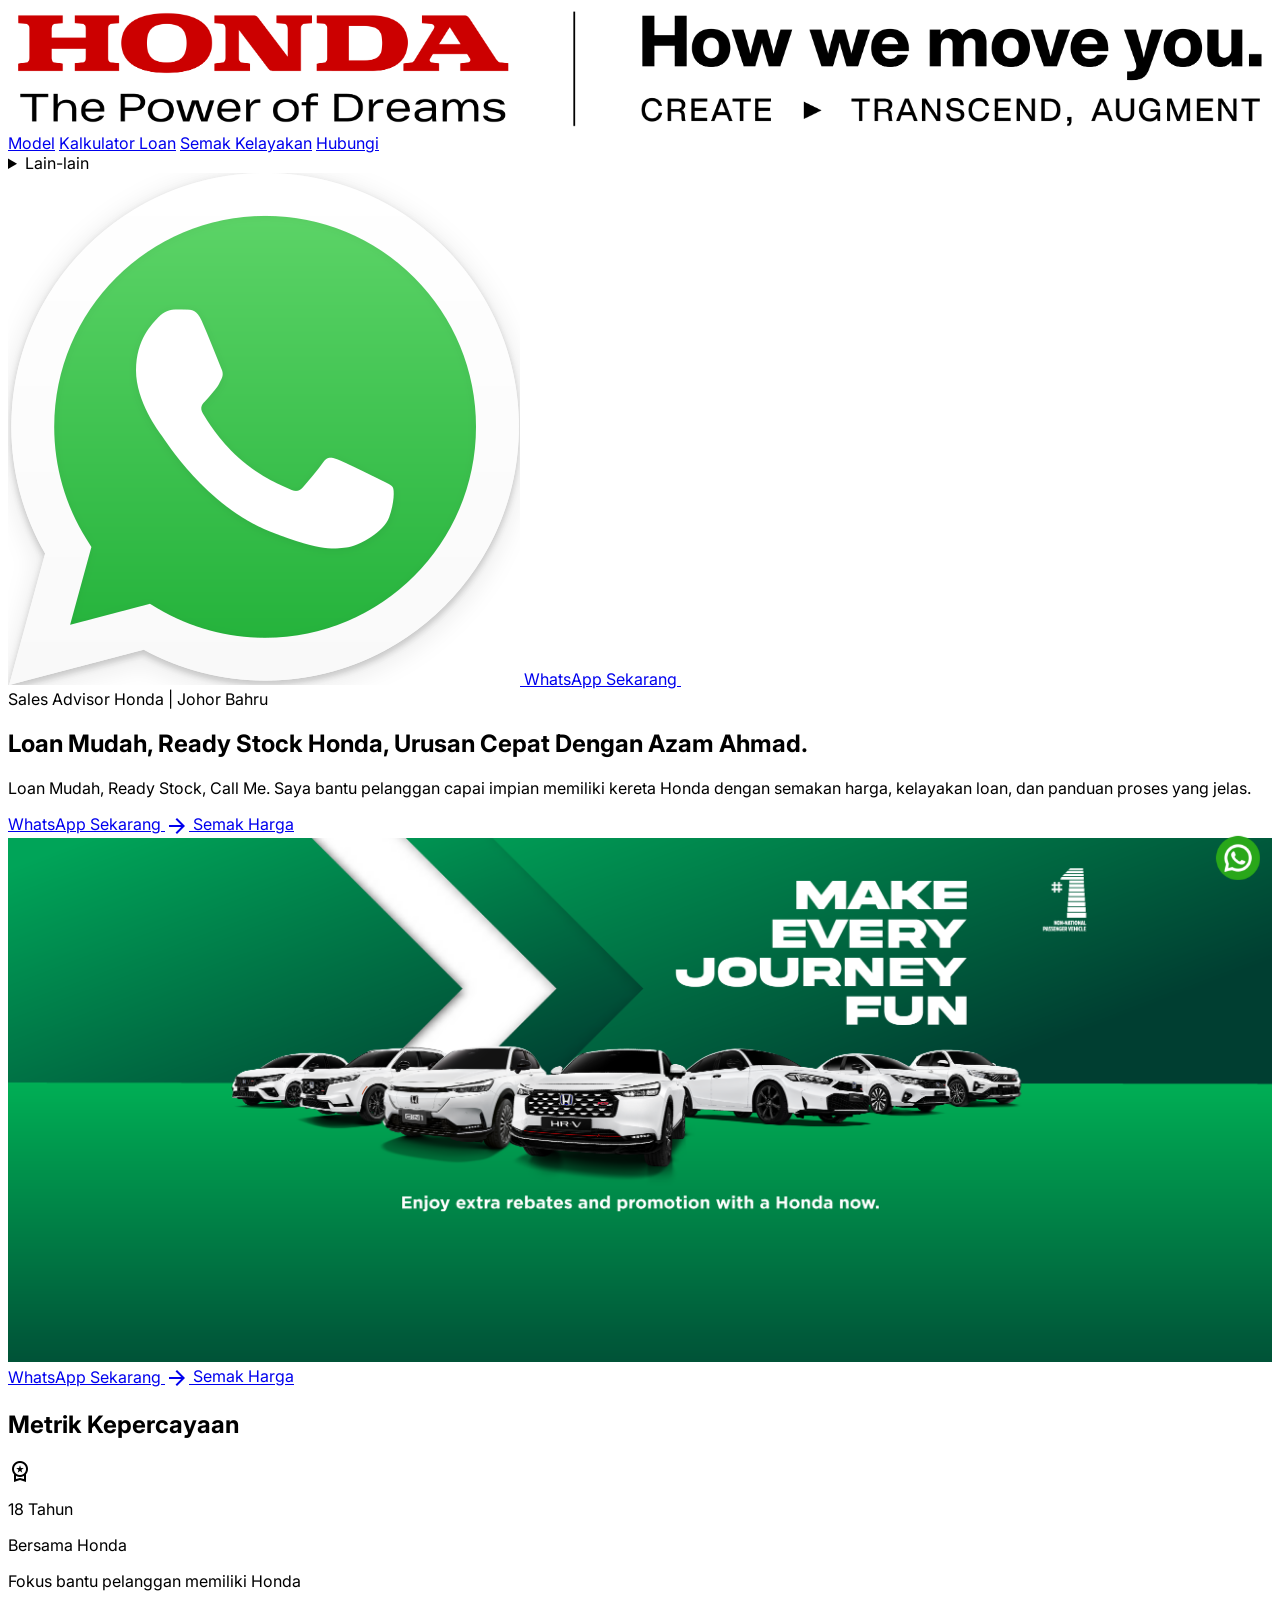
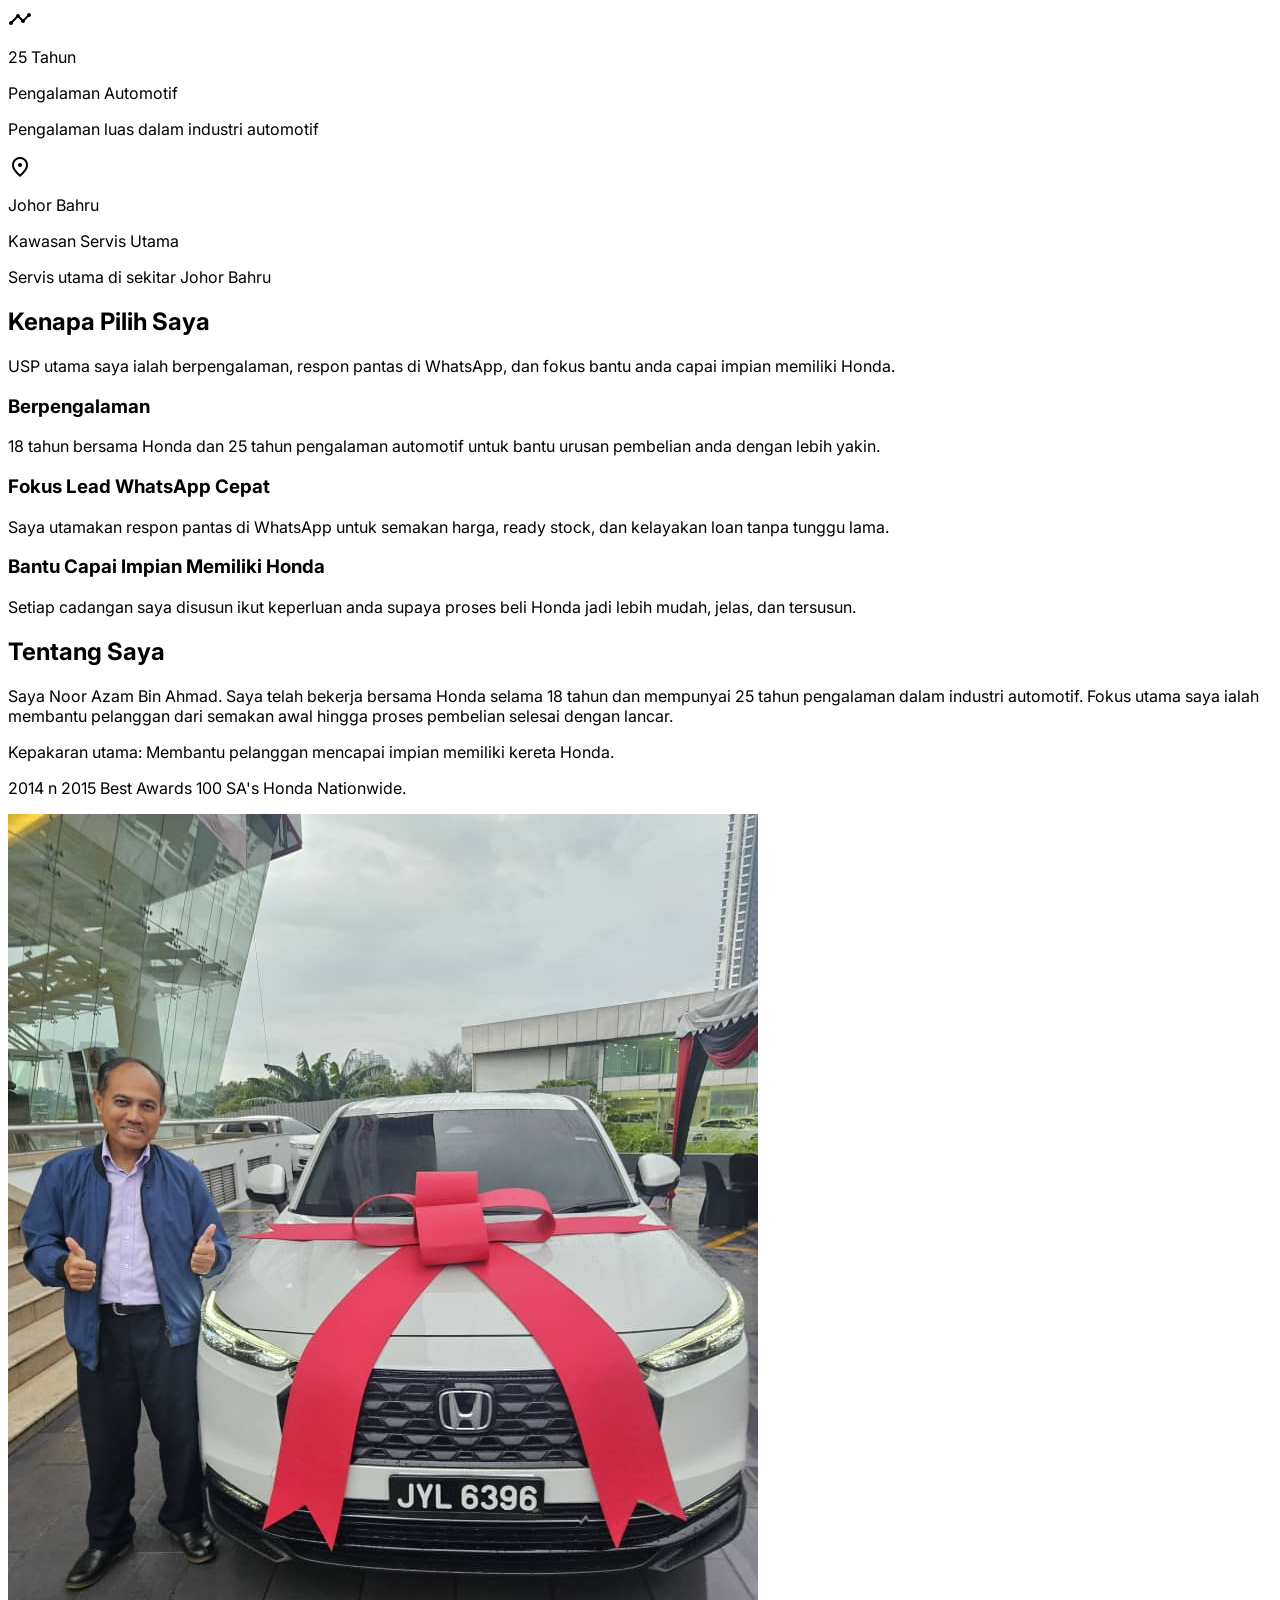
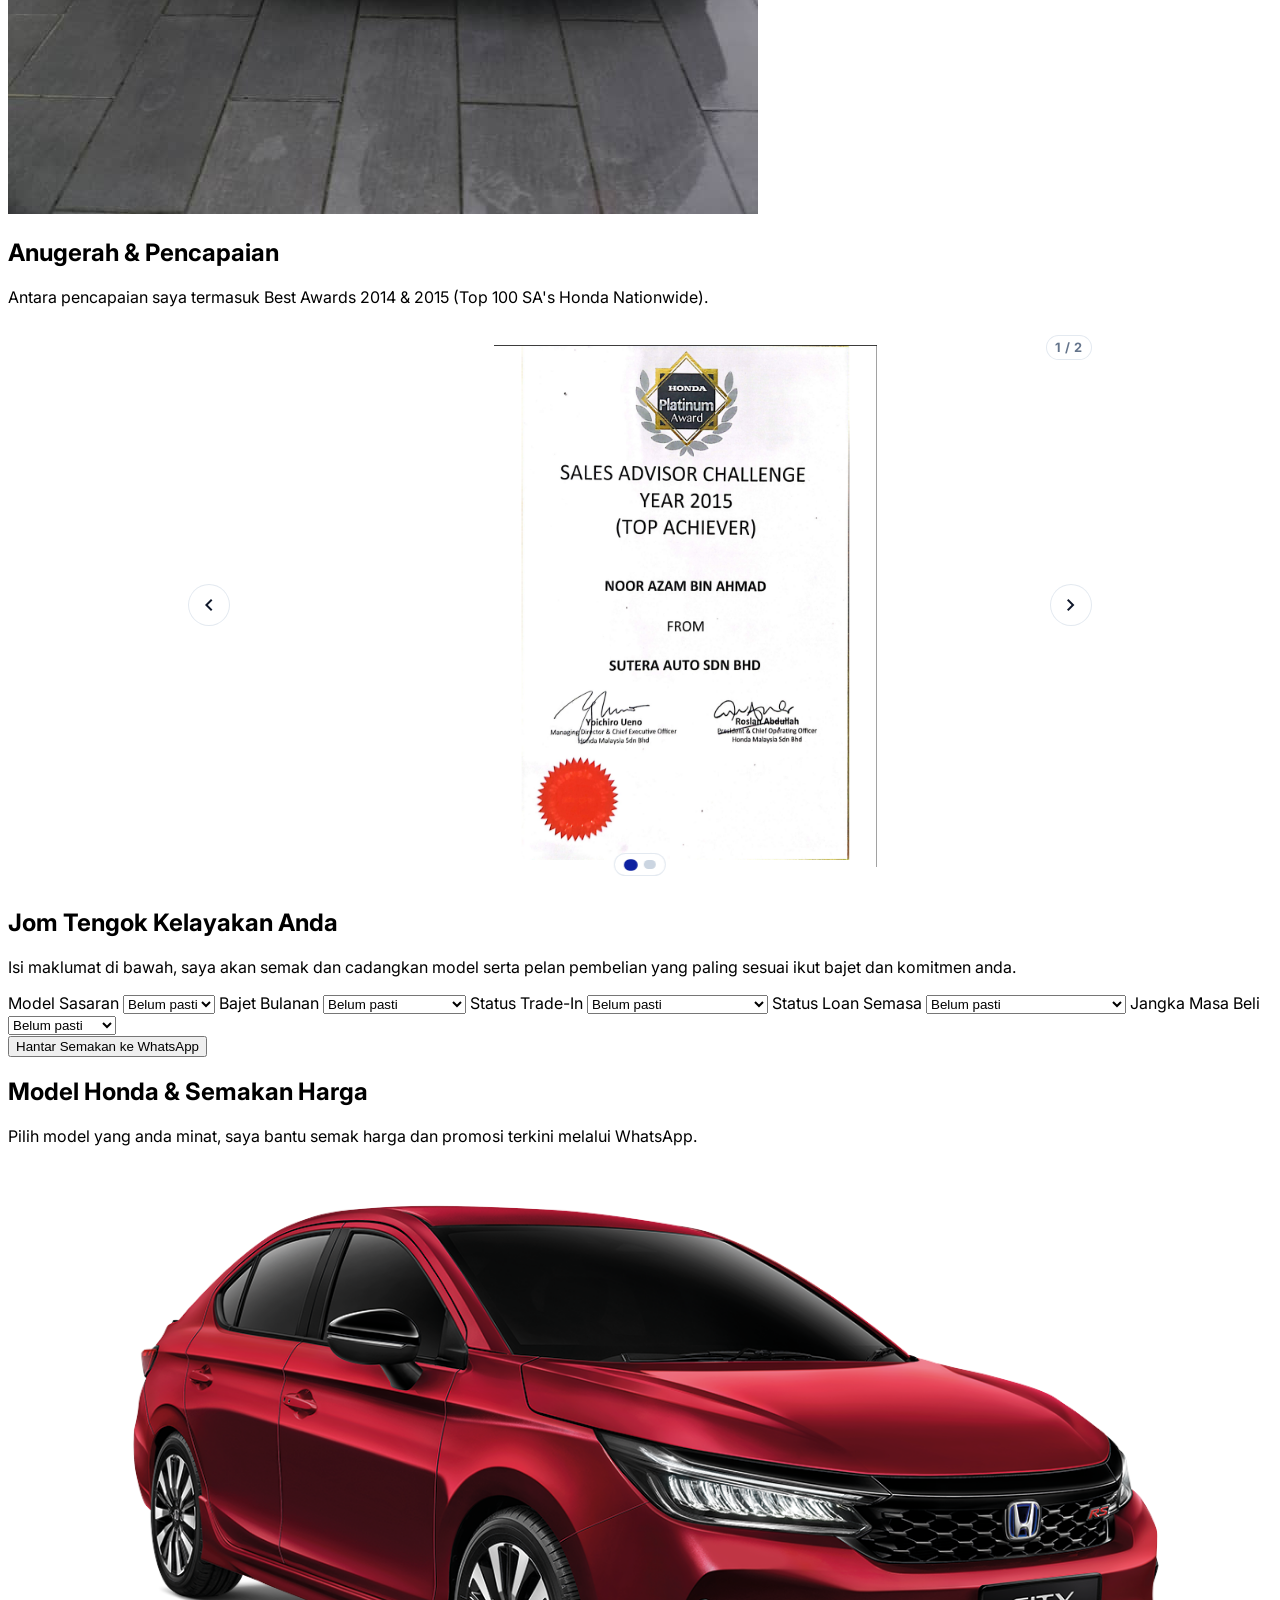
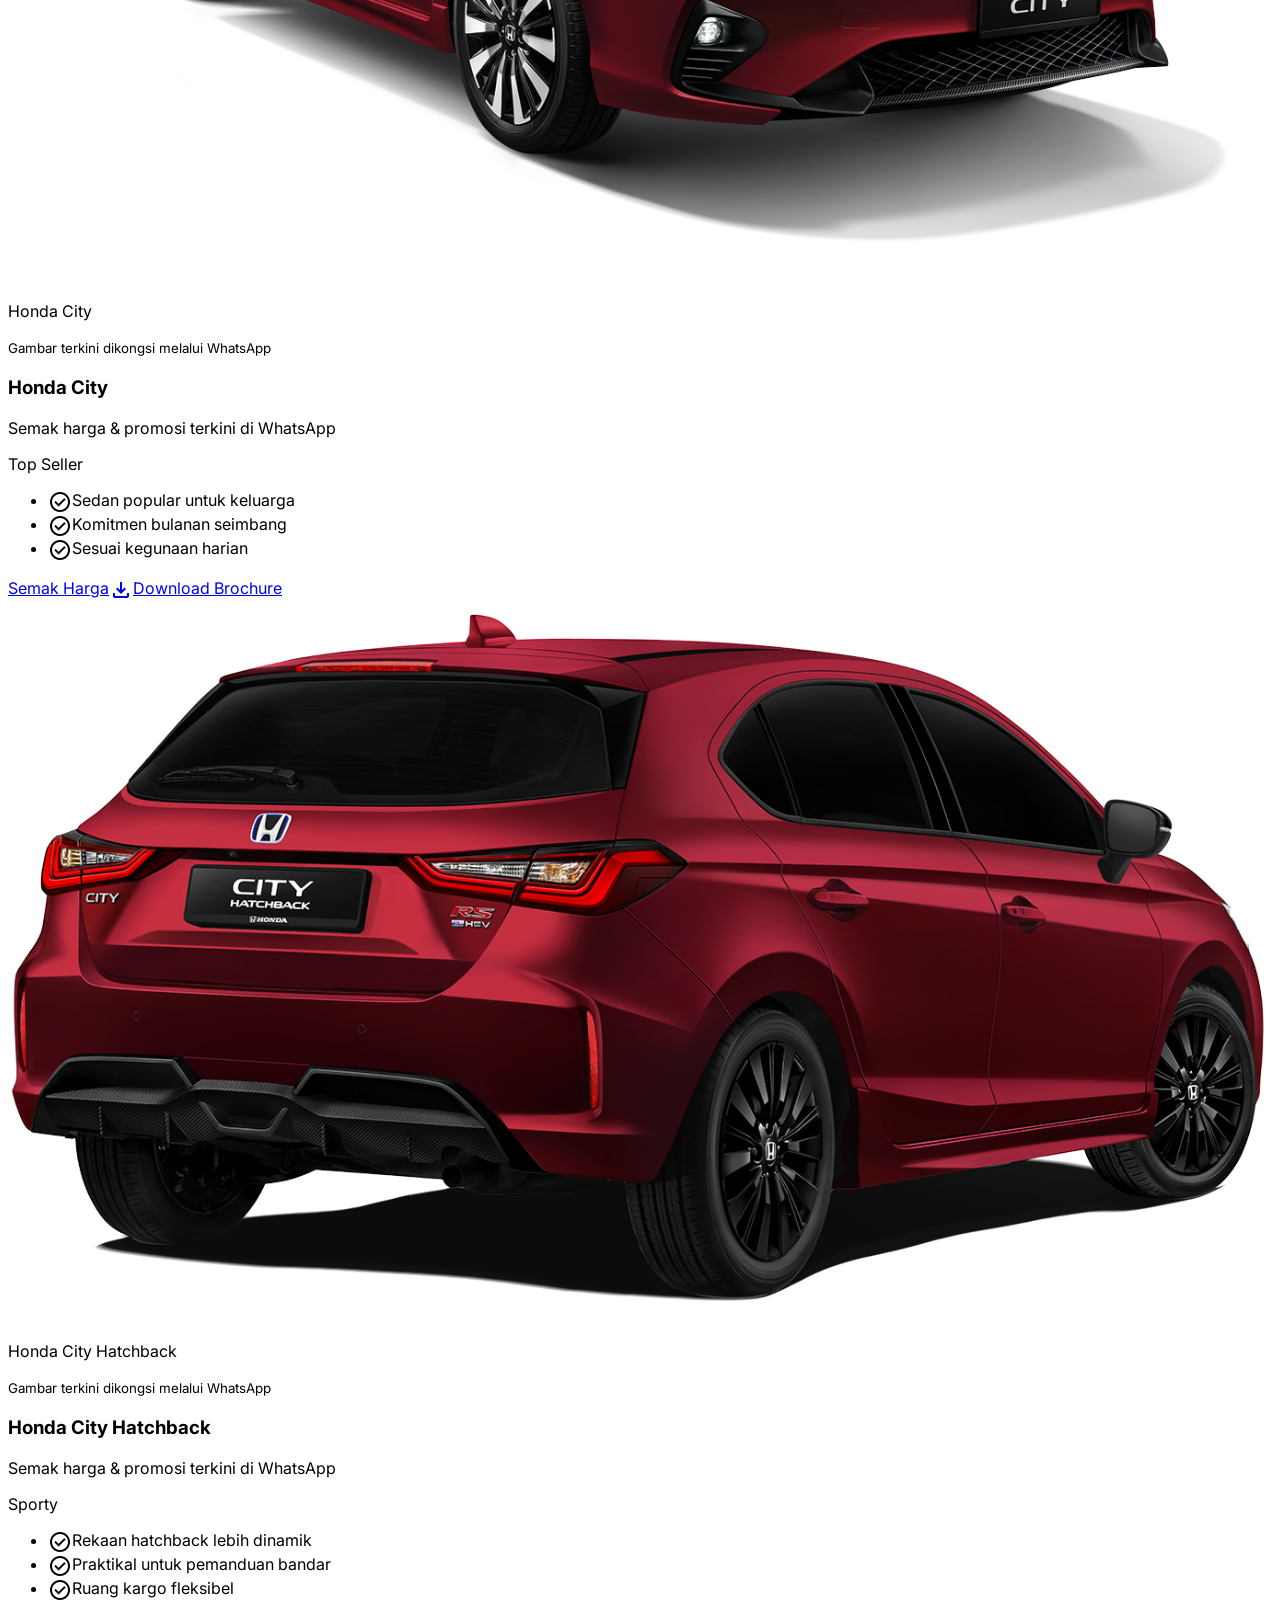
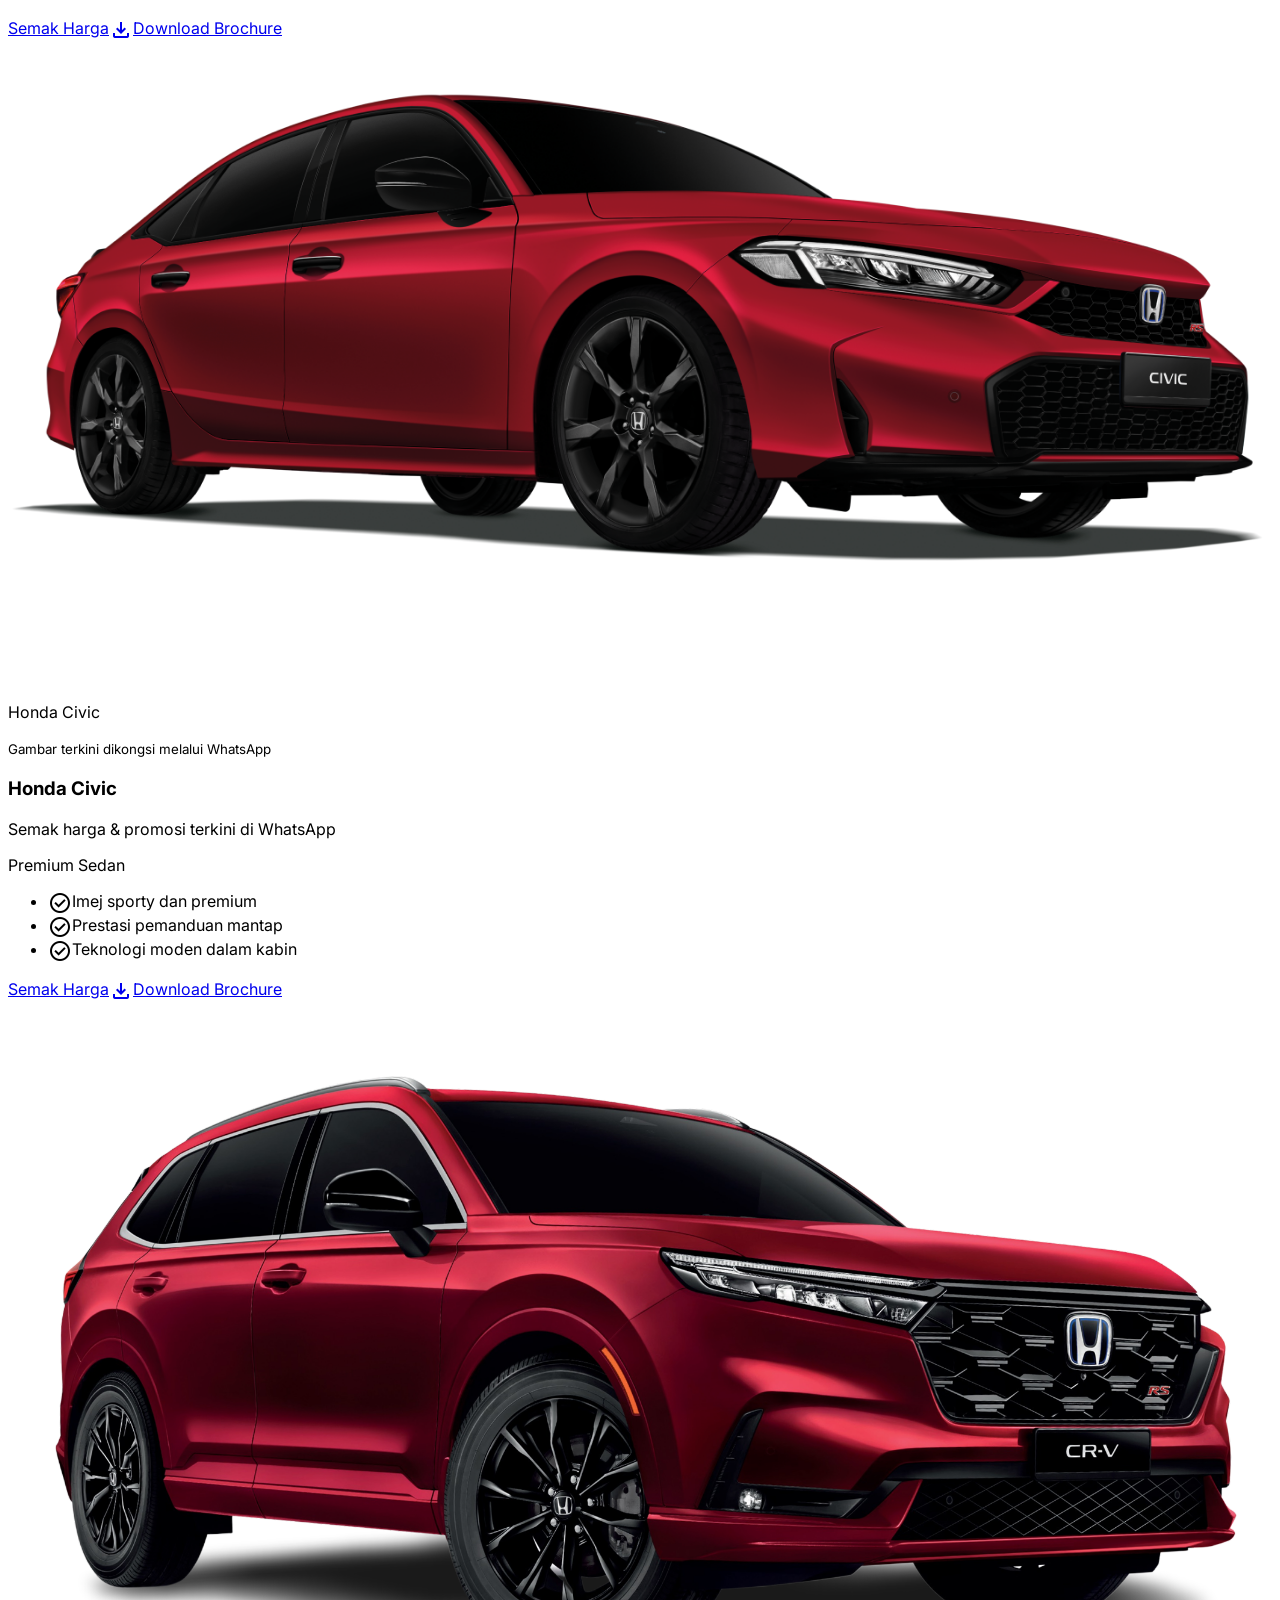
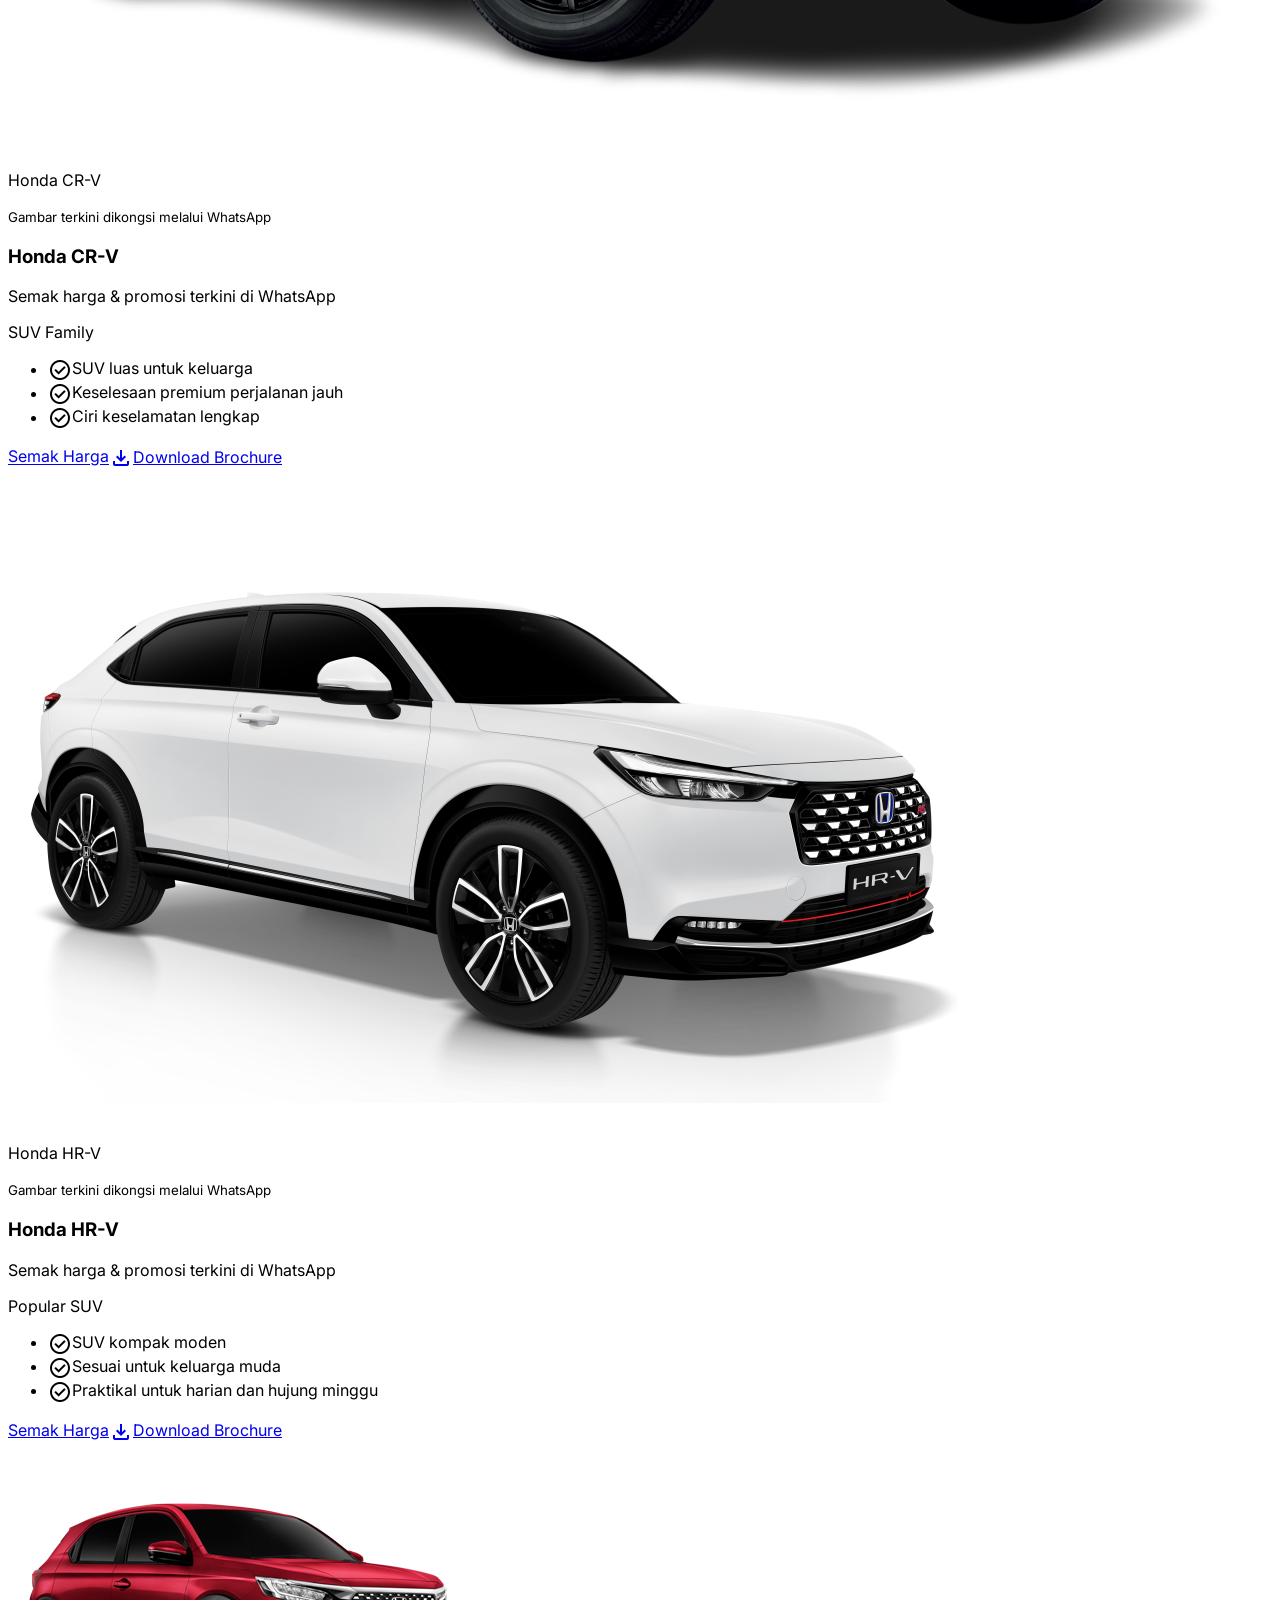
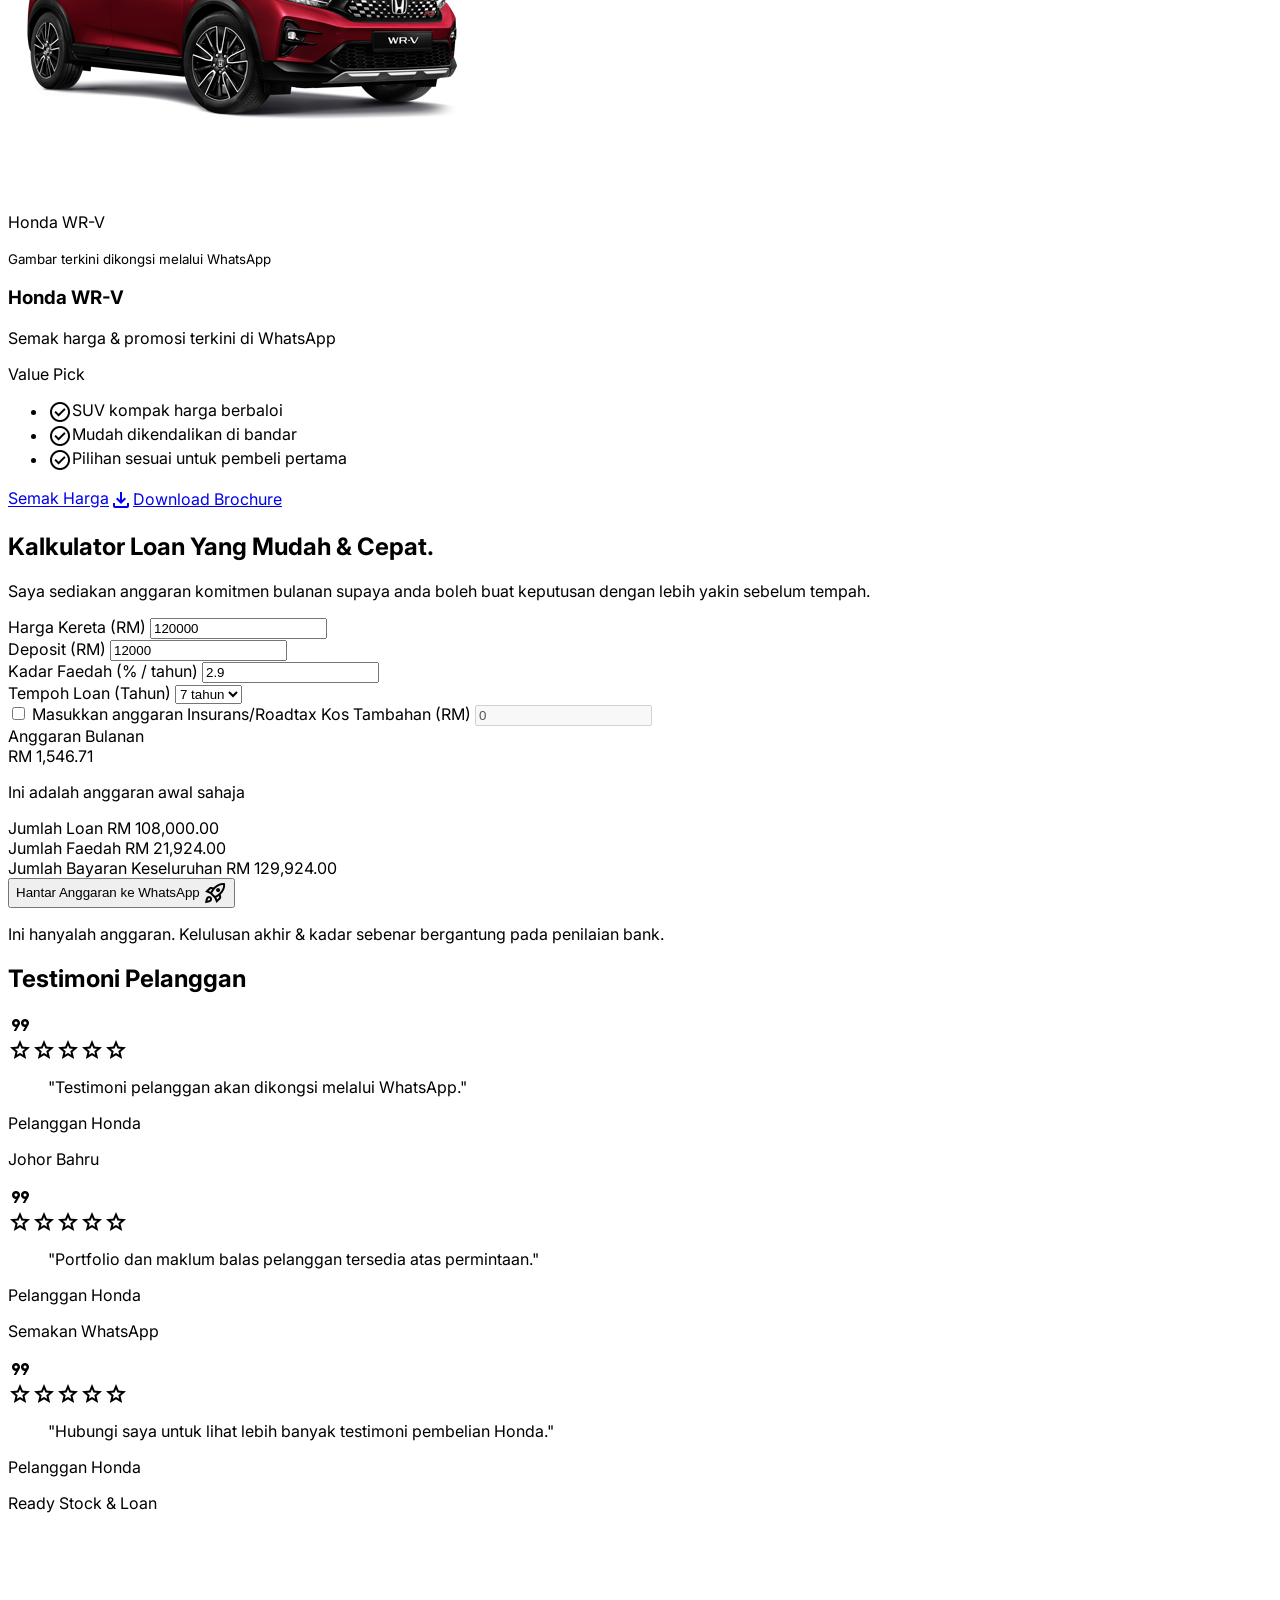
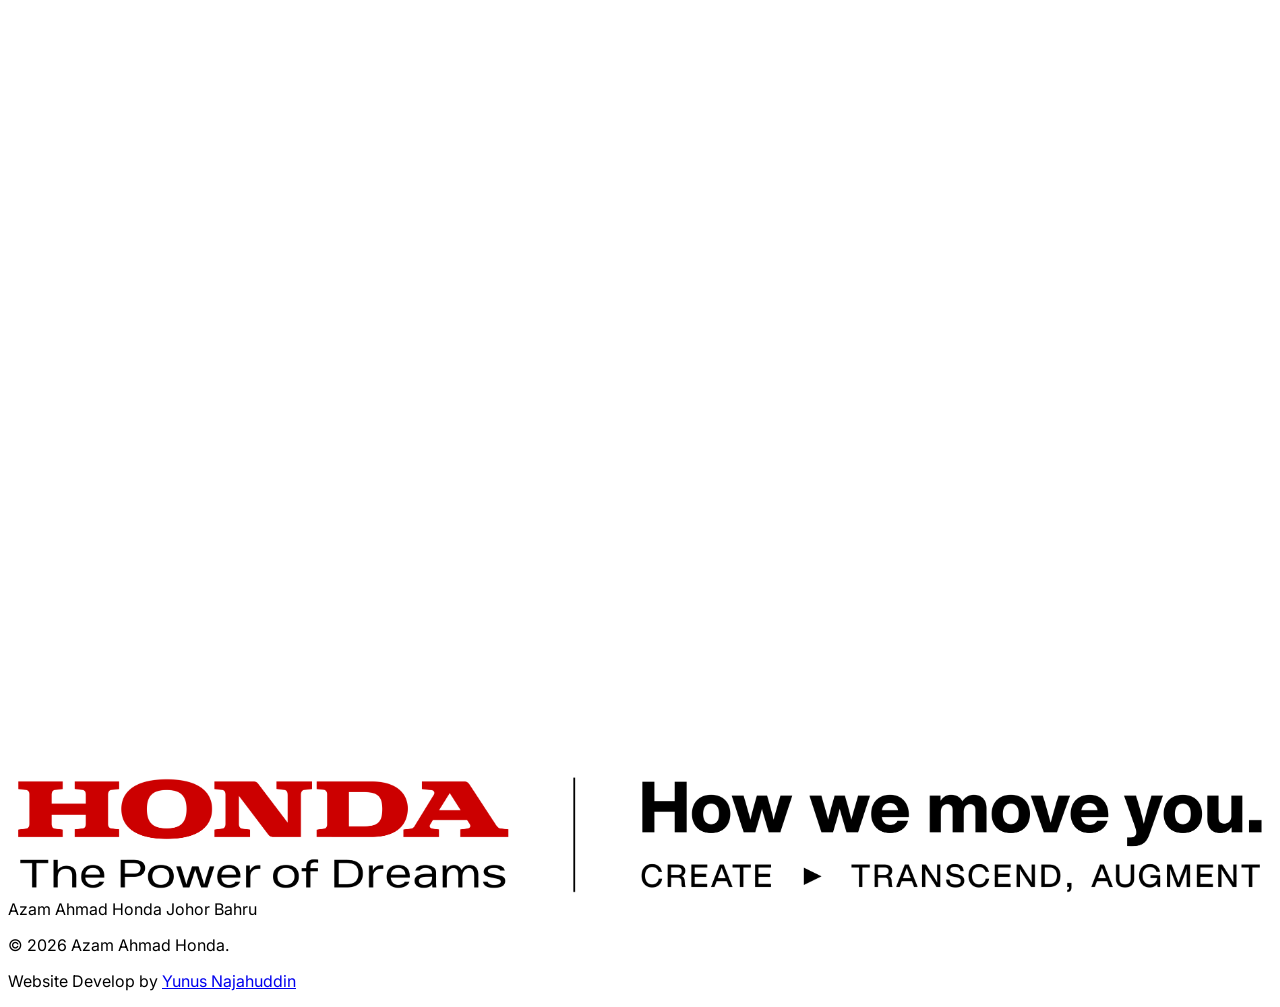
==== commit f46d974c: "update" ====
--- a/index.html
+++ b/index.html
@@ -245,6 +245,7 @@
               Fokus utama saya ialah membantu pelanggan dari semakan awal hingga proses pembelian selesai dengan lancar.
             </p>
             <p class="mt-4 font-bold text-slate-900">Kepakaran utama: Membantu pelanggan mencapai impian memiliki kereta Honda.</p>
+            <p class="mt-3 font-bold text-primary">2014 n 2015 Best Awards 100 SA's Honda Nationwide.</p>
           </div>
           <div class="relative flex justify-center">
             <div class="w-full max-w-[560px] overflow-hidden rounded-2xl border border-slate-200 shadow-lg">
@@ -255,6 +256,27 @@
                 loading="lazy"
               />
             </div>
+          </div>
+        </div>
+      </section>
+
+      <section id="awards" class="reveal pb-20" aria-label="Anugerah pencapaian Honda">
+        <div class="mb-8 max-w-3xl">
+          <h2 class="mb-4 text-3xl font-black lg:text-4xl">Anugerah &amp; Pencapaian</h2>
+          <p class="text-slate-600">Antara pencapaian saya termasuk Best Awards 2014 &amp; 2015 (Top 100 SA's Honda Nationwide).</p>
+        </div>
+
+        <div class="gallery-shell mx-auto max-w-5xl rounded-3xl bg-white p-0">
+          <div class="gallery-viewport rounded-2xl border border-slate-200 bg-white shadow-lg" aria-live="polite">
+            <div id="awardsTrack" class="gallery-track"></div>
+            <button id="awardsPrev" type="button" class="gallery-nav-btn gallery-nav-btn-prev" aria-label="Gambar anugerah sebelumnya">
+              <span class="material-symbols-outlined text-[22px]">chevron_left</span>
+            </button>
+            <button id="awardsNext" type="button" class="gallery-nav-btn gallery-nav-btn-next" aria-label="Gambar anugerah seterusnya">
+              <span class="material-symbols-outlined text-[22px]">chevron_right</span>
+            </button>
+            <span id="awardsCounter" class="gallery-counter">1 / 1</span>
+            <div id="awardsDots" class="gallery-dots" aria-label="Navigasi gambar anugerah"></div>
           </div>
         </div>
       </section>
--- a/styles.css
+++ b/styles.css
@@ -91,6 +91,23 @@
   object-fit: cover;
   object-position: center;
   -webkit-user-drag: none;
+}
+
+.awards-image {
+  background: #fff;
+  object-fit: contain;
+  object-position: center;
+  padding: 0.35rem;
+}
+
+.awards-image.is-cover {
+  object-fit: cover;
+  padding: 0;
+}
+
+.awards-image.is-contain {
+  object-fit: contain;
+  padding: 0.35rem;
 }
 
 .gallery-nav-btn {
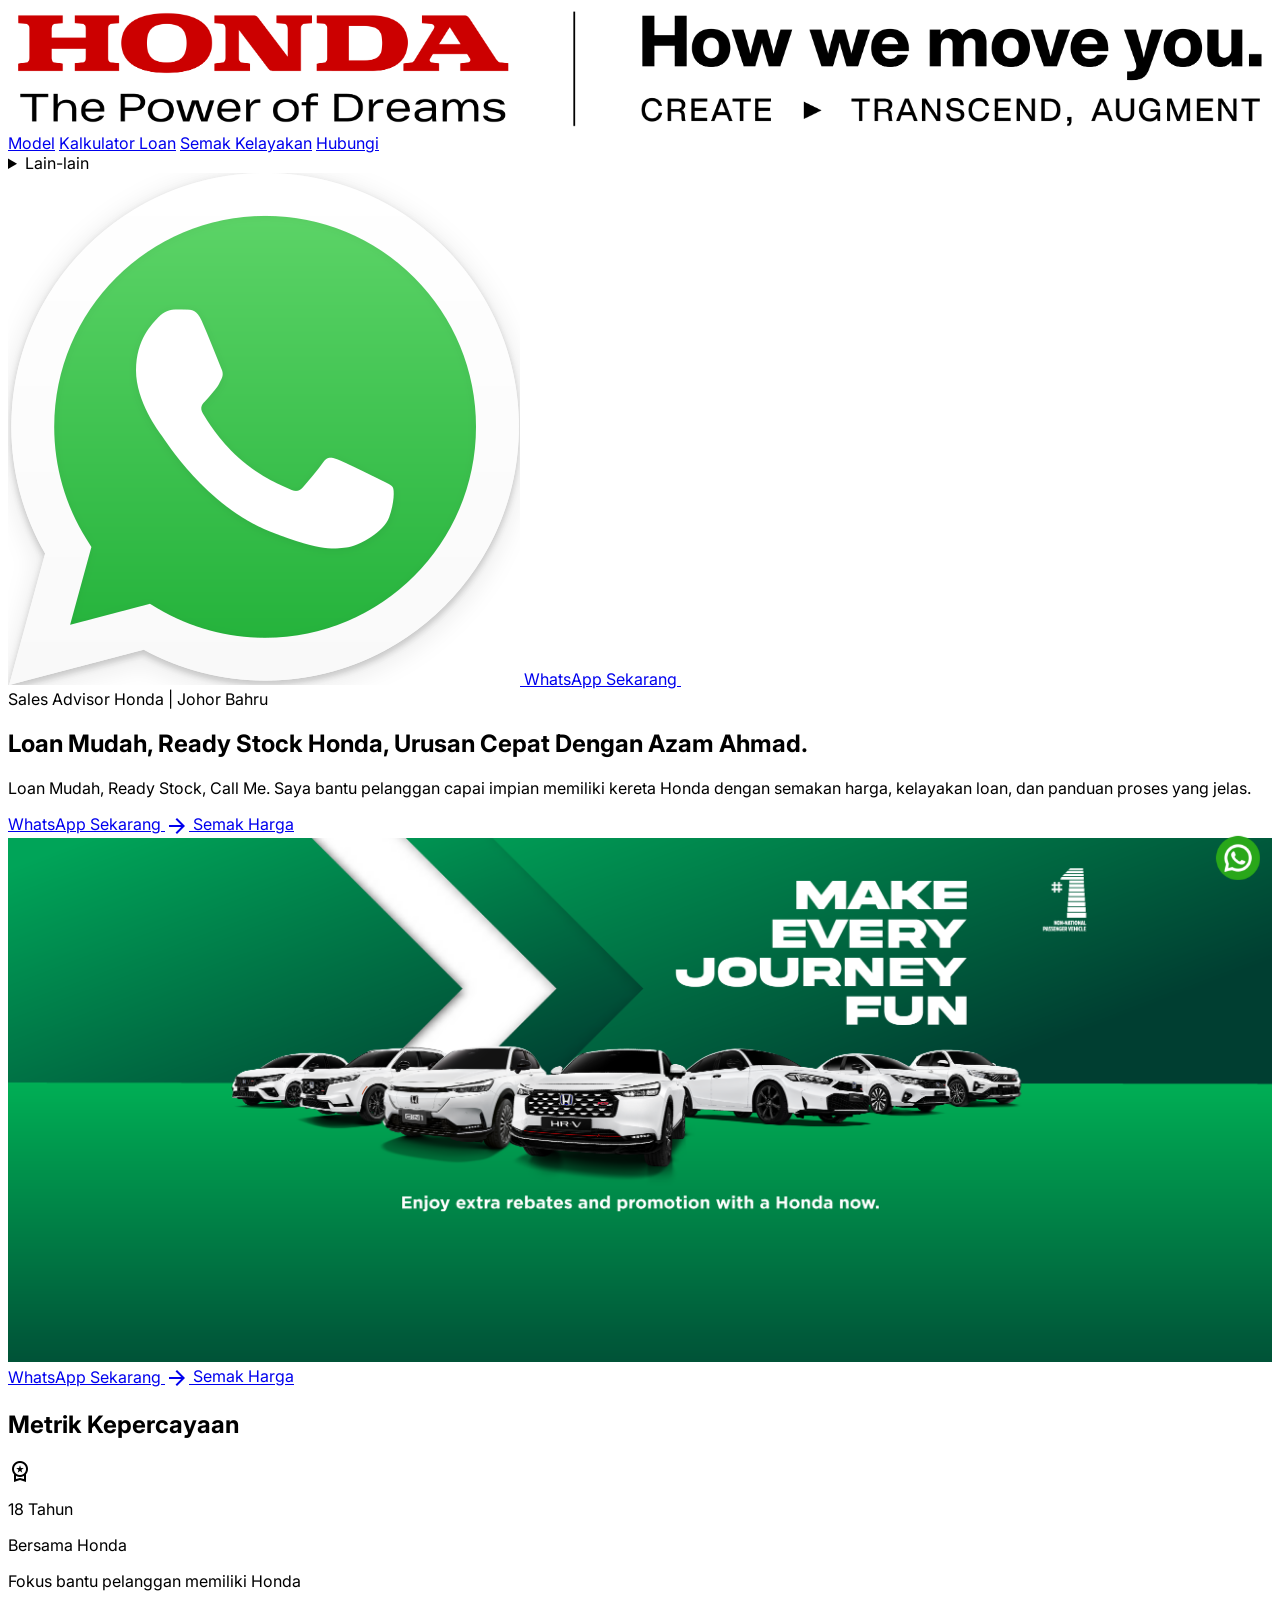
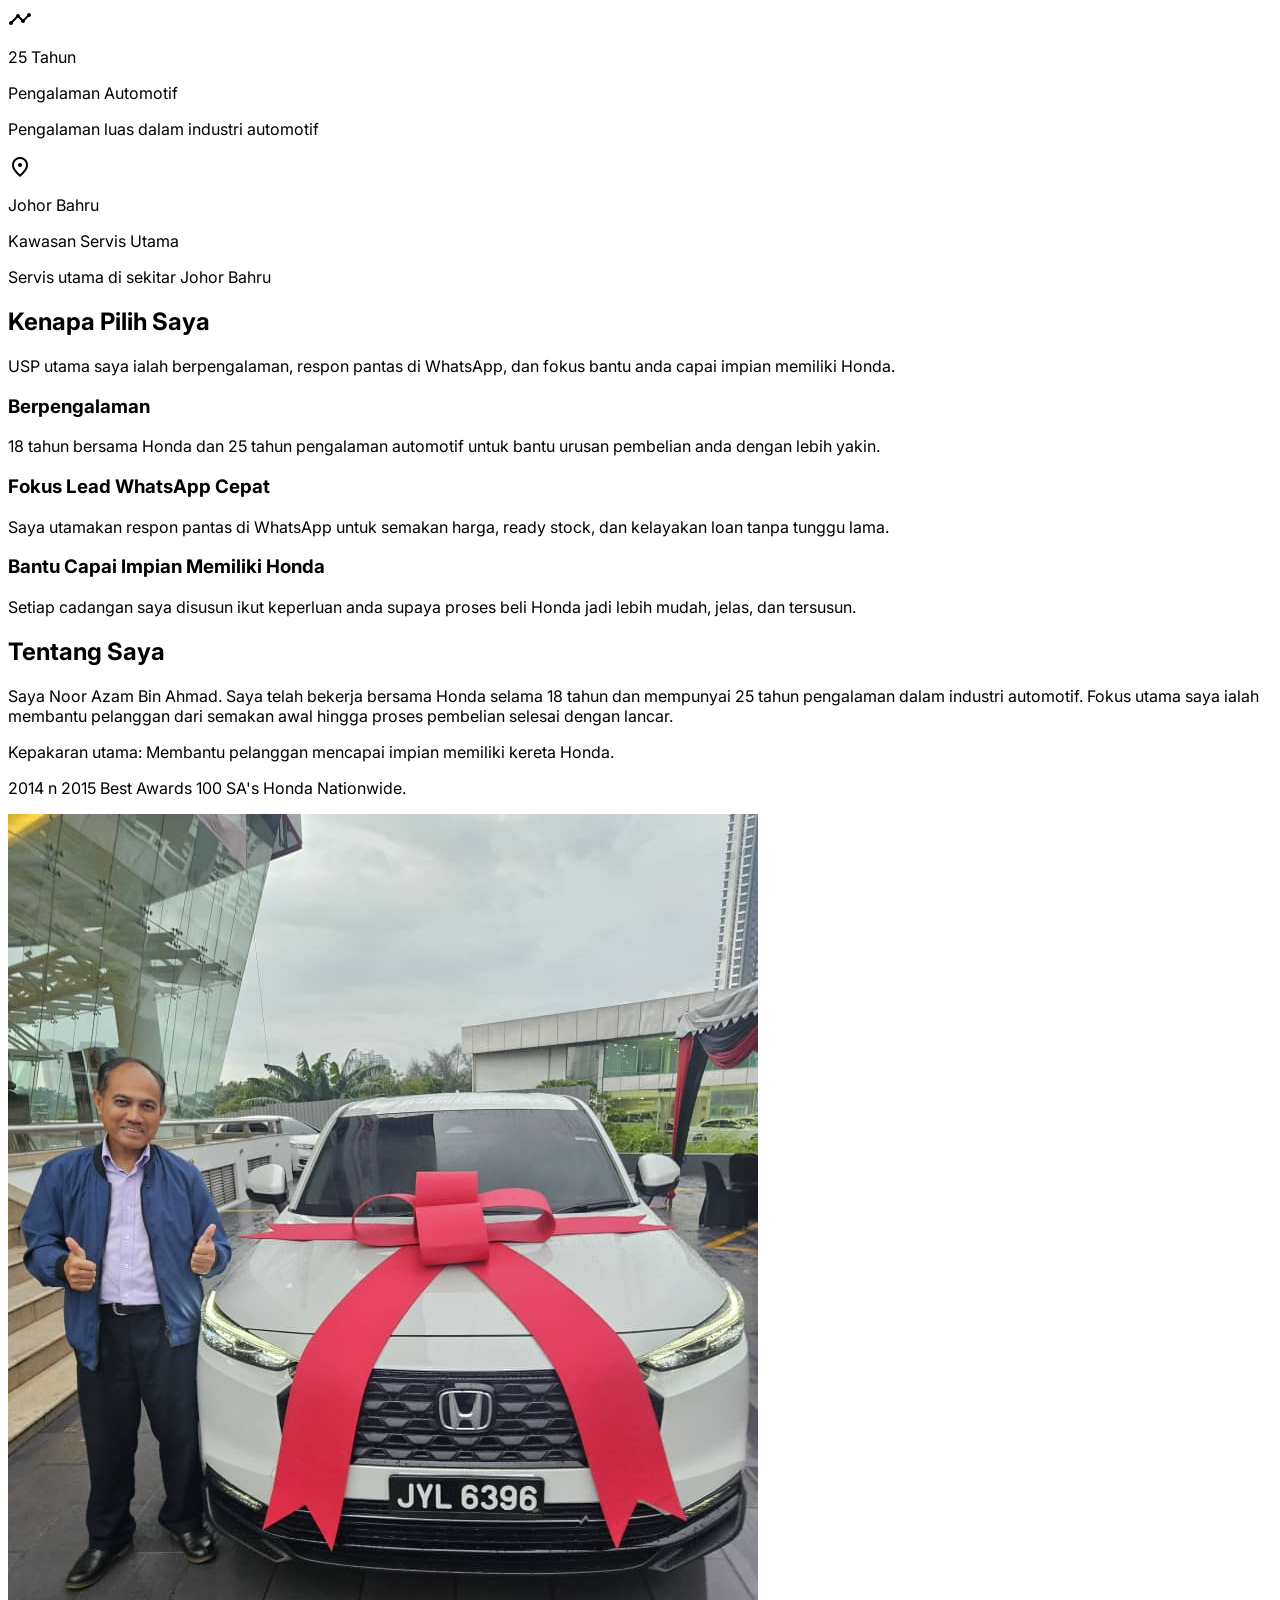
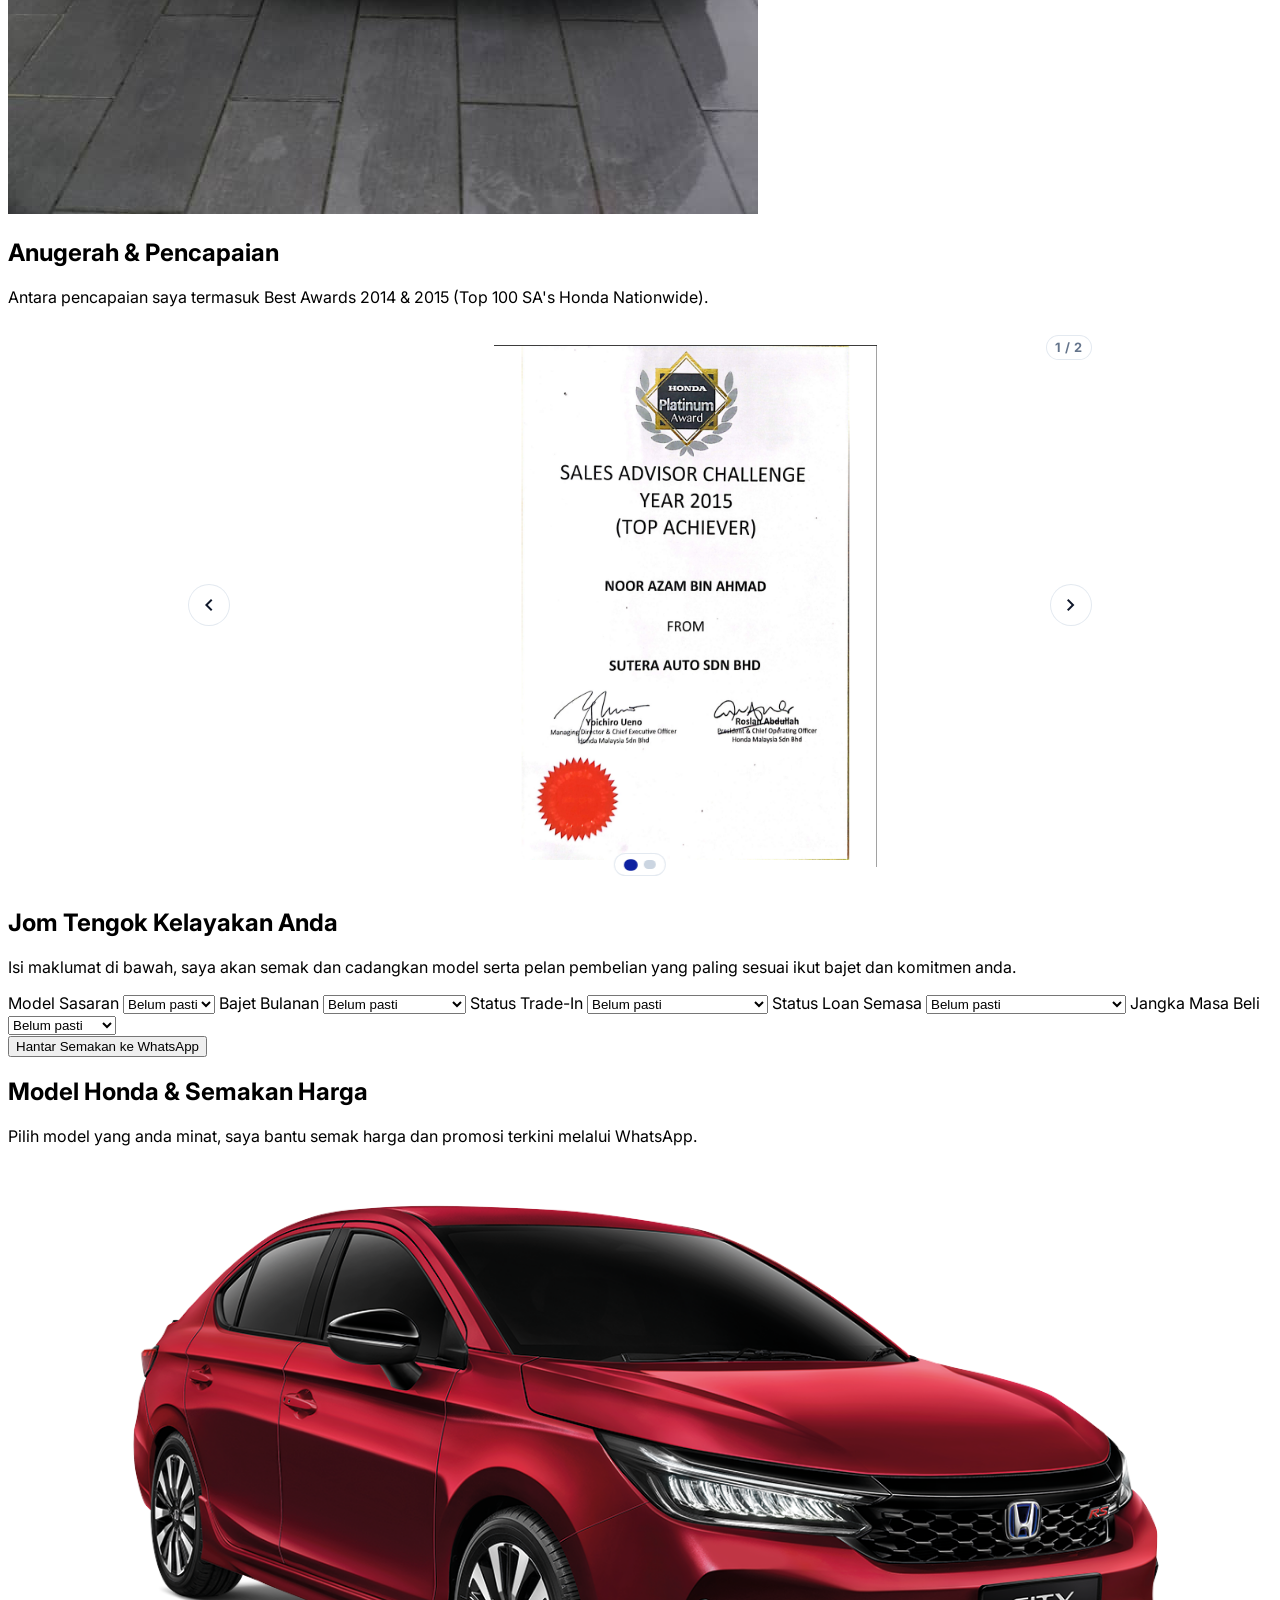
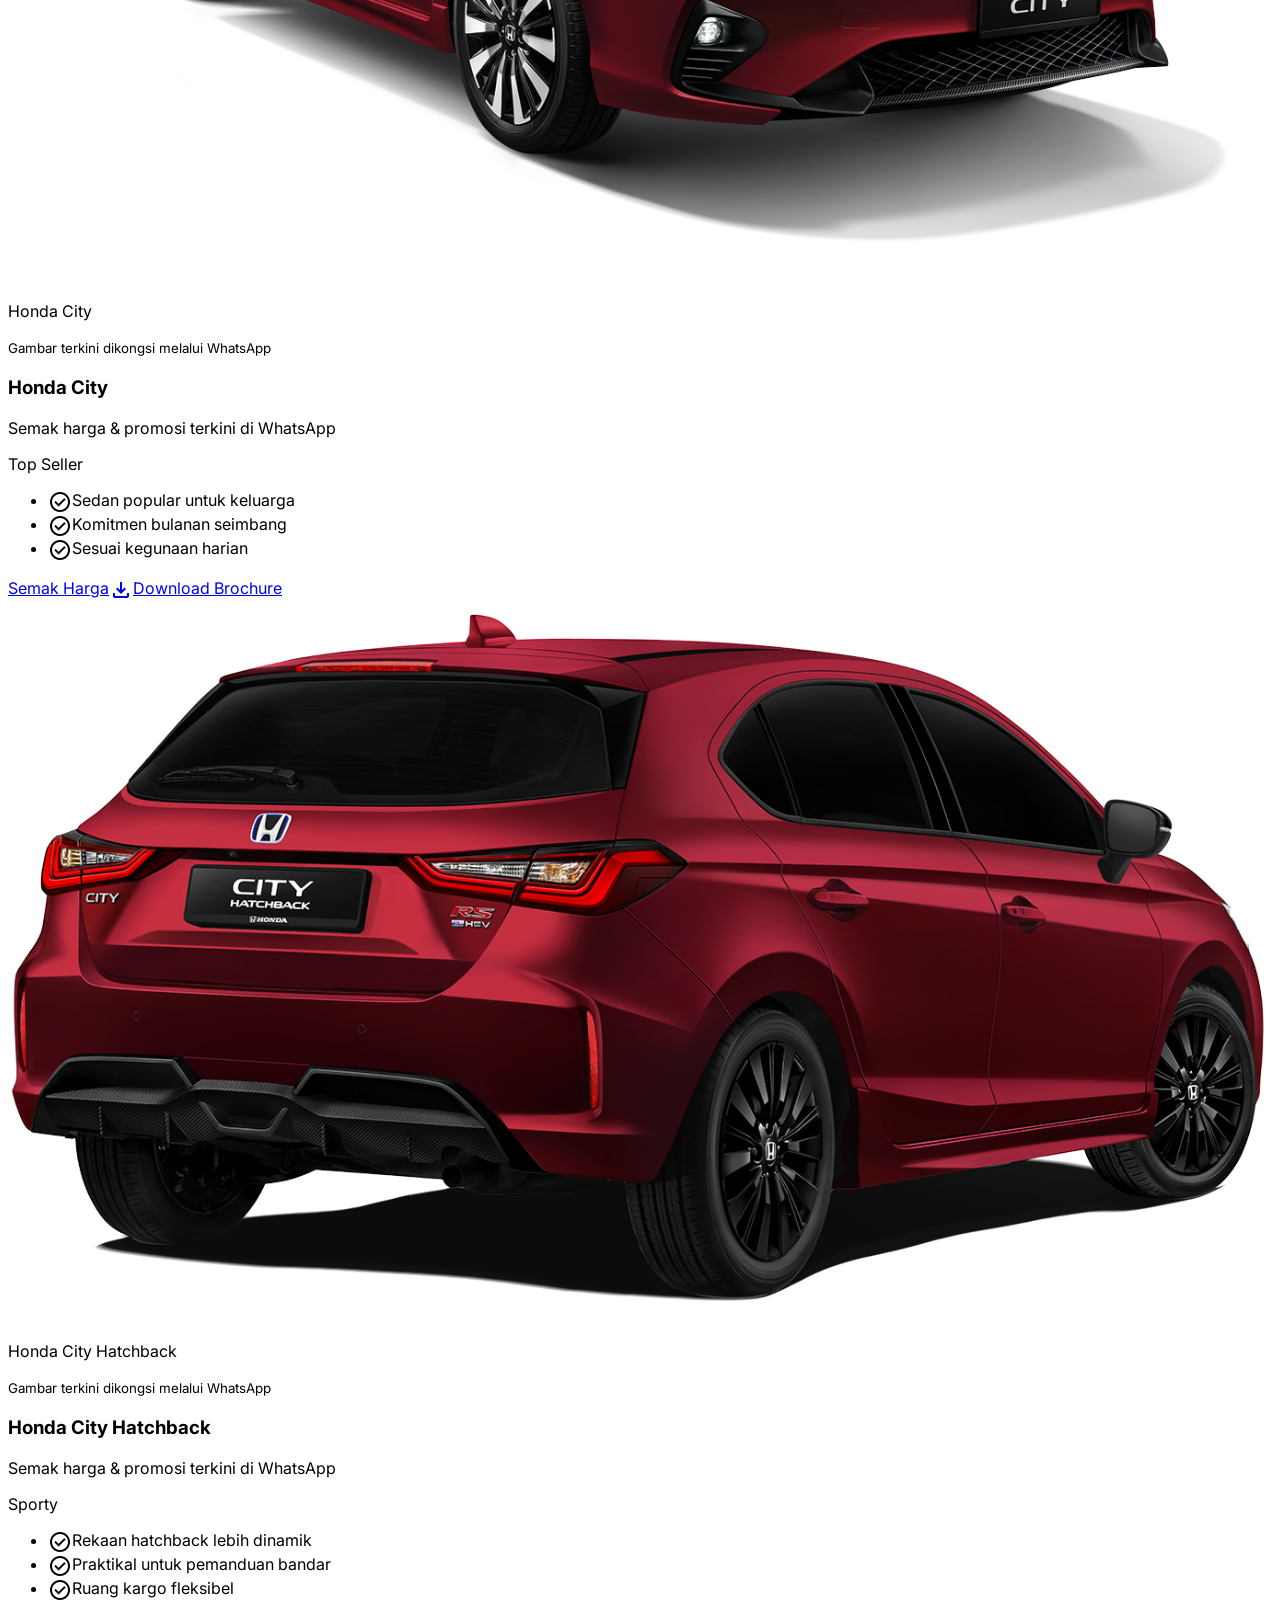
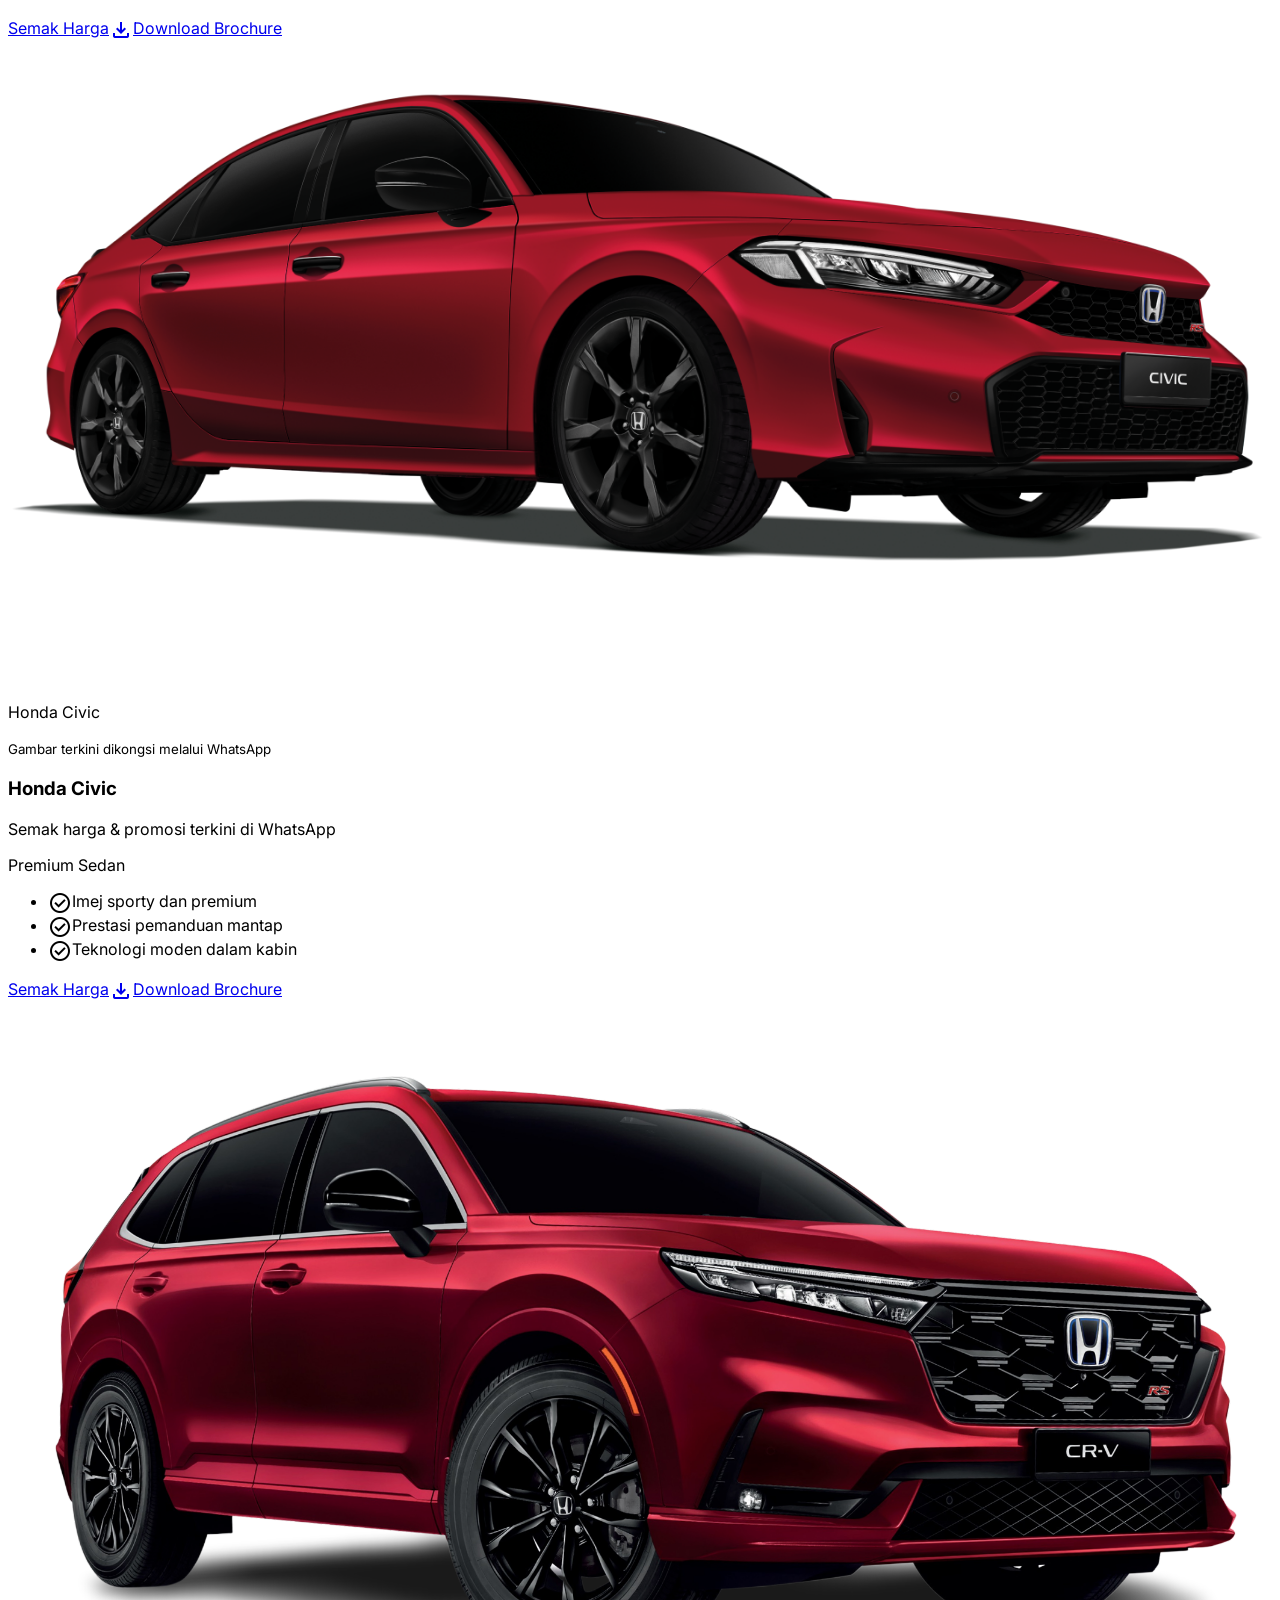
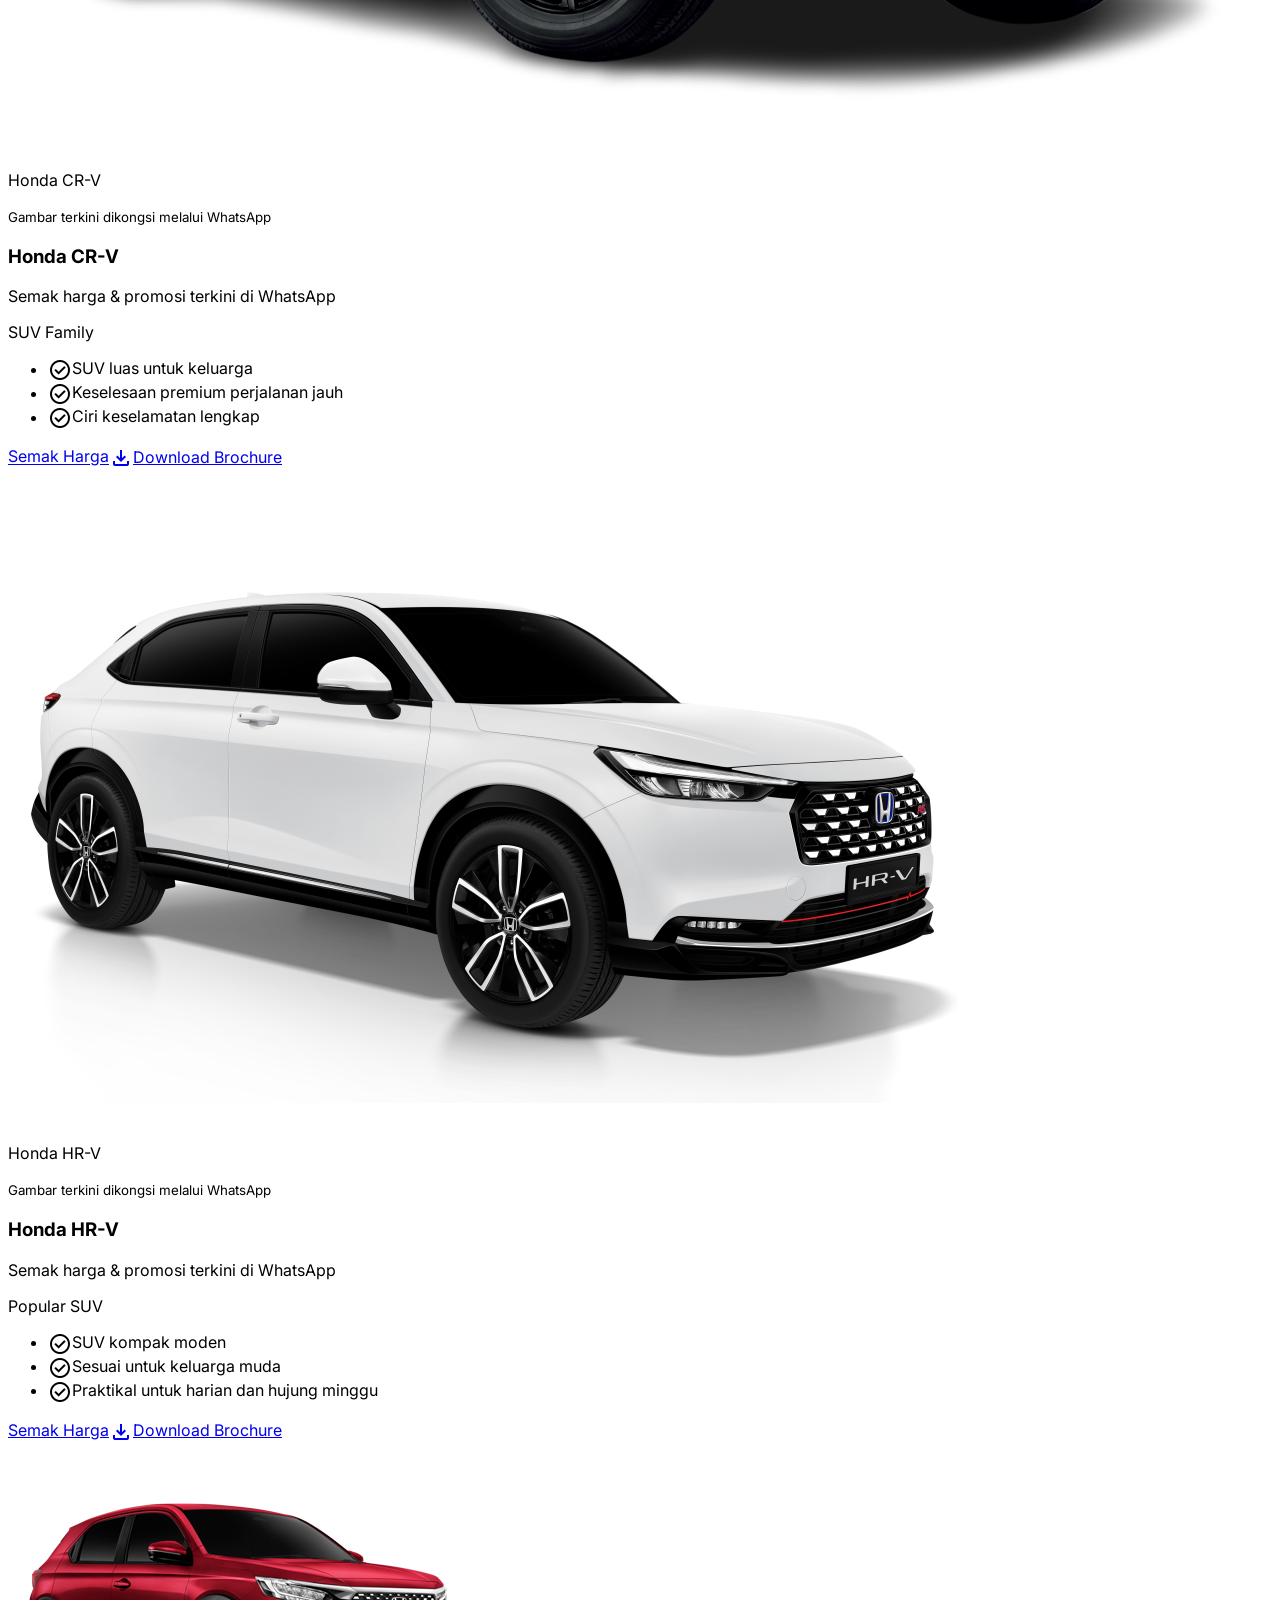
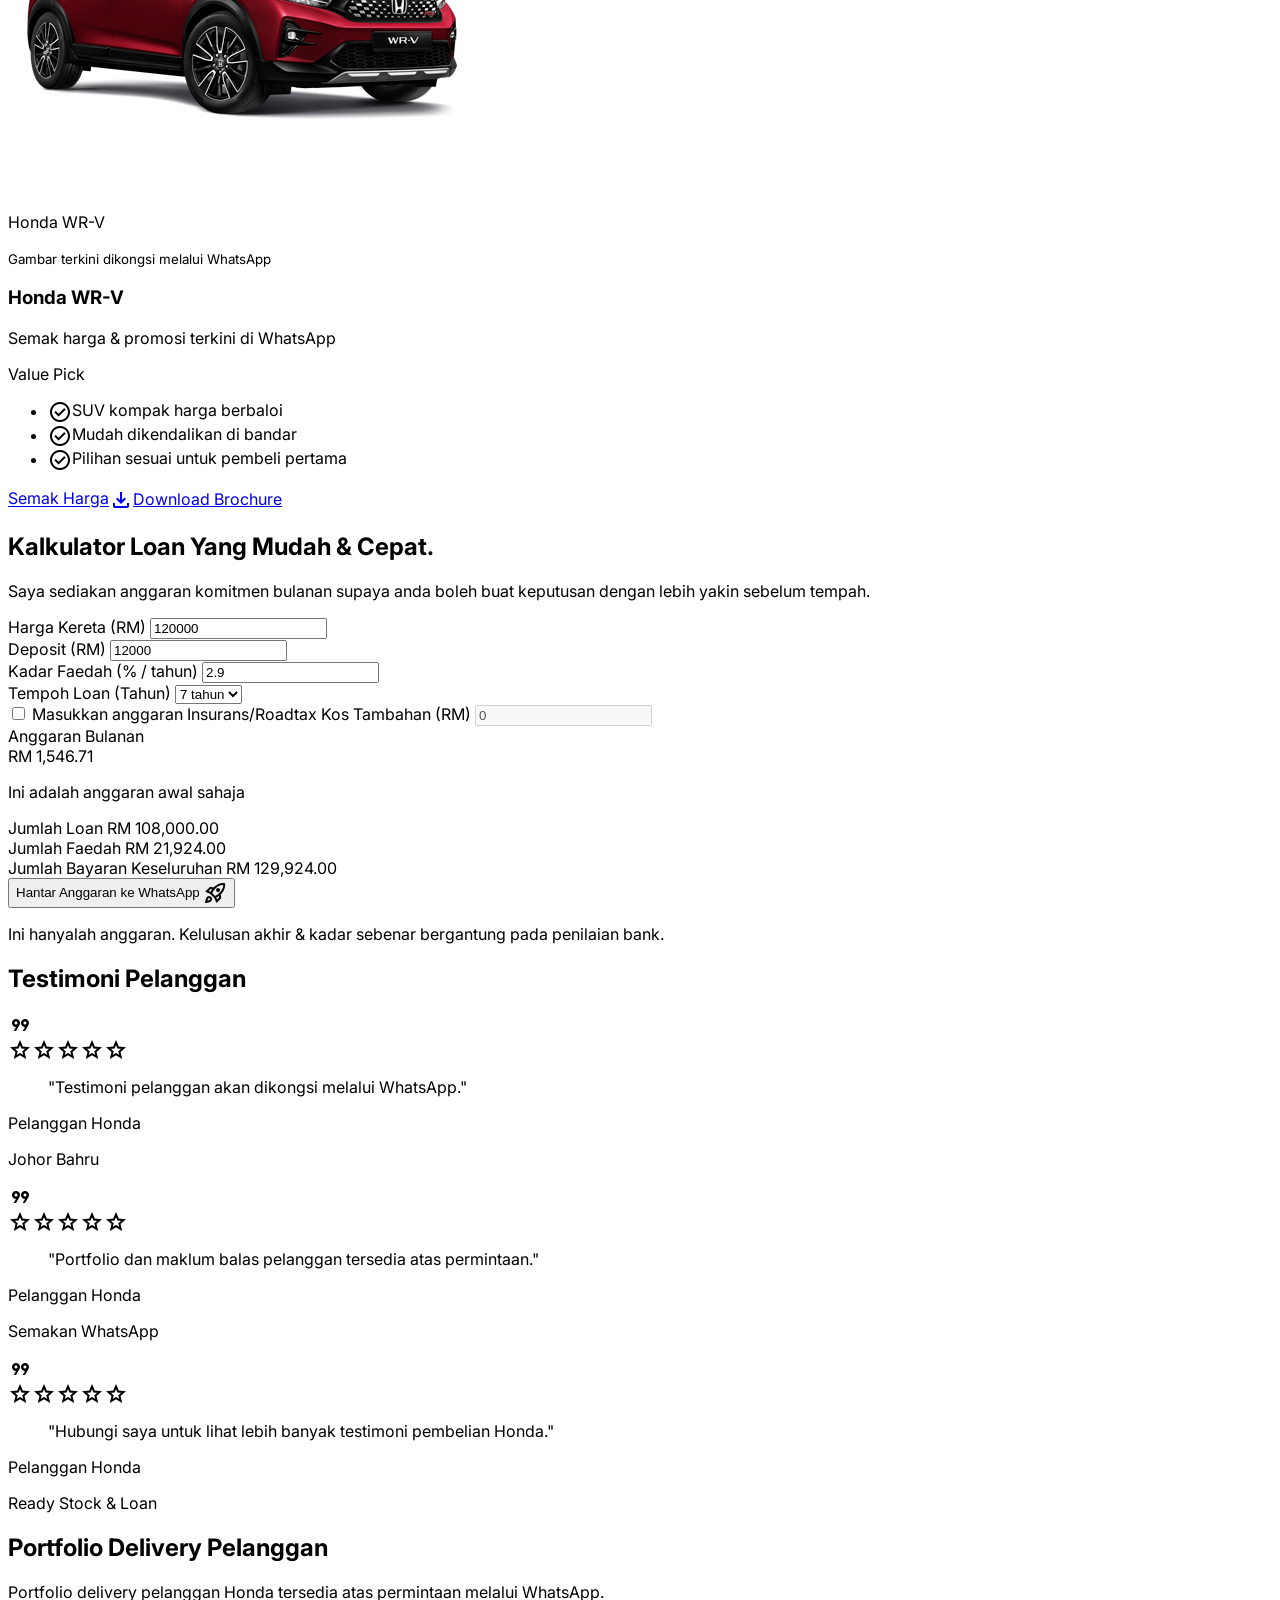
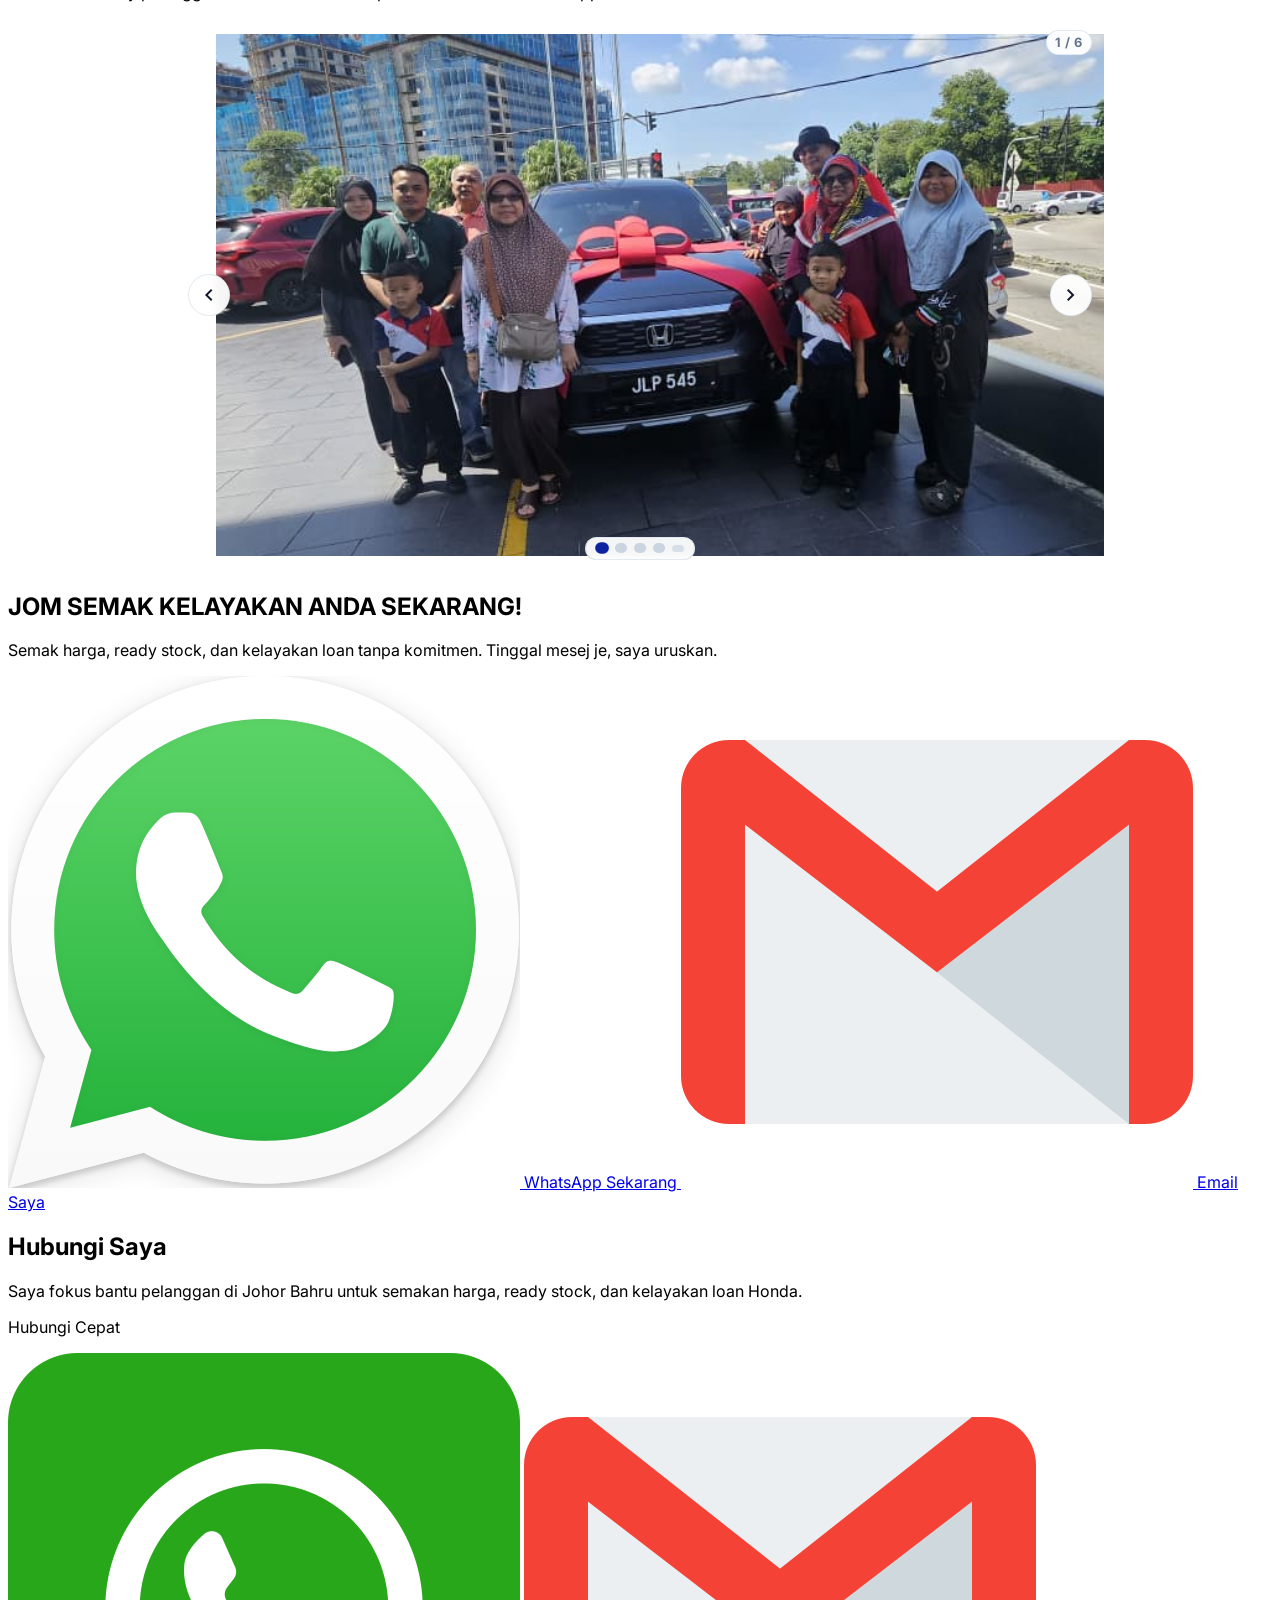
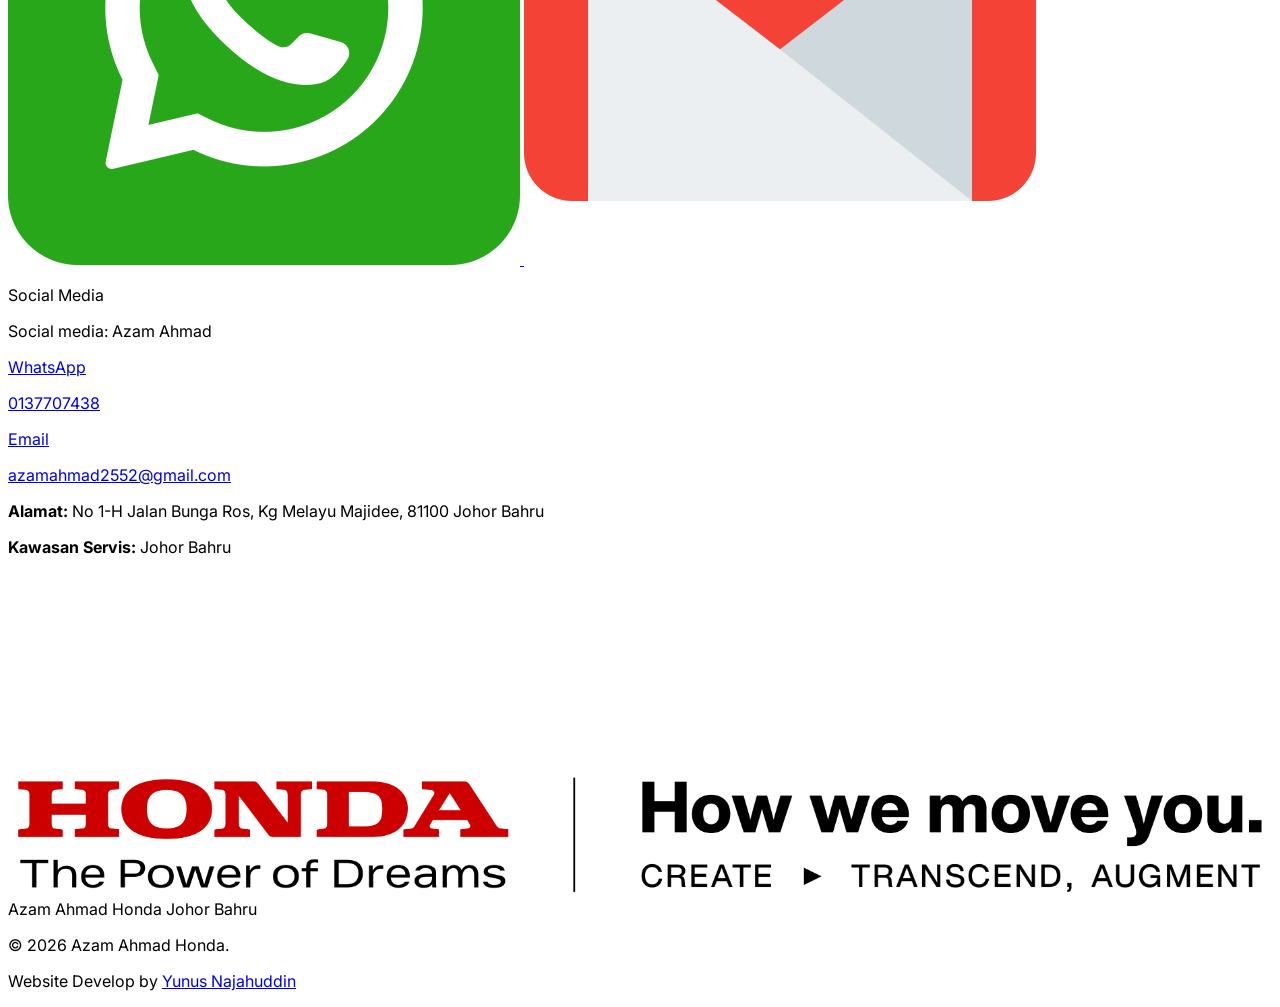
==== commit 599c5c51: "update" ====
--- a/index.html
+++ b/index.html
@@ -29,6 +29,8 @@
     />
     <meta name="twitter:image" content="https://hondabyazam.pages.dev/assets/og-image.jpg" />
     <link rel="canonical" href="https://hondabyazam.pages.dev/" />
+    <link rel="icon" type="image/svg+xml" href="assets/Honda.svg" />
+    <link rel="shortcut icon" href="assets/Honda.svg" />
 
     <script src="https://cdn.tailwindcss.com?plugins=forms,container-queries"></script>
     <link
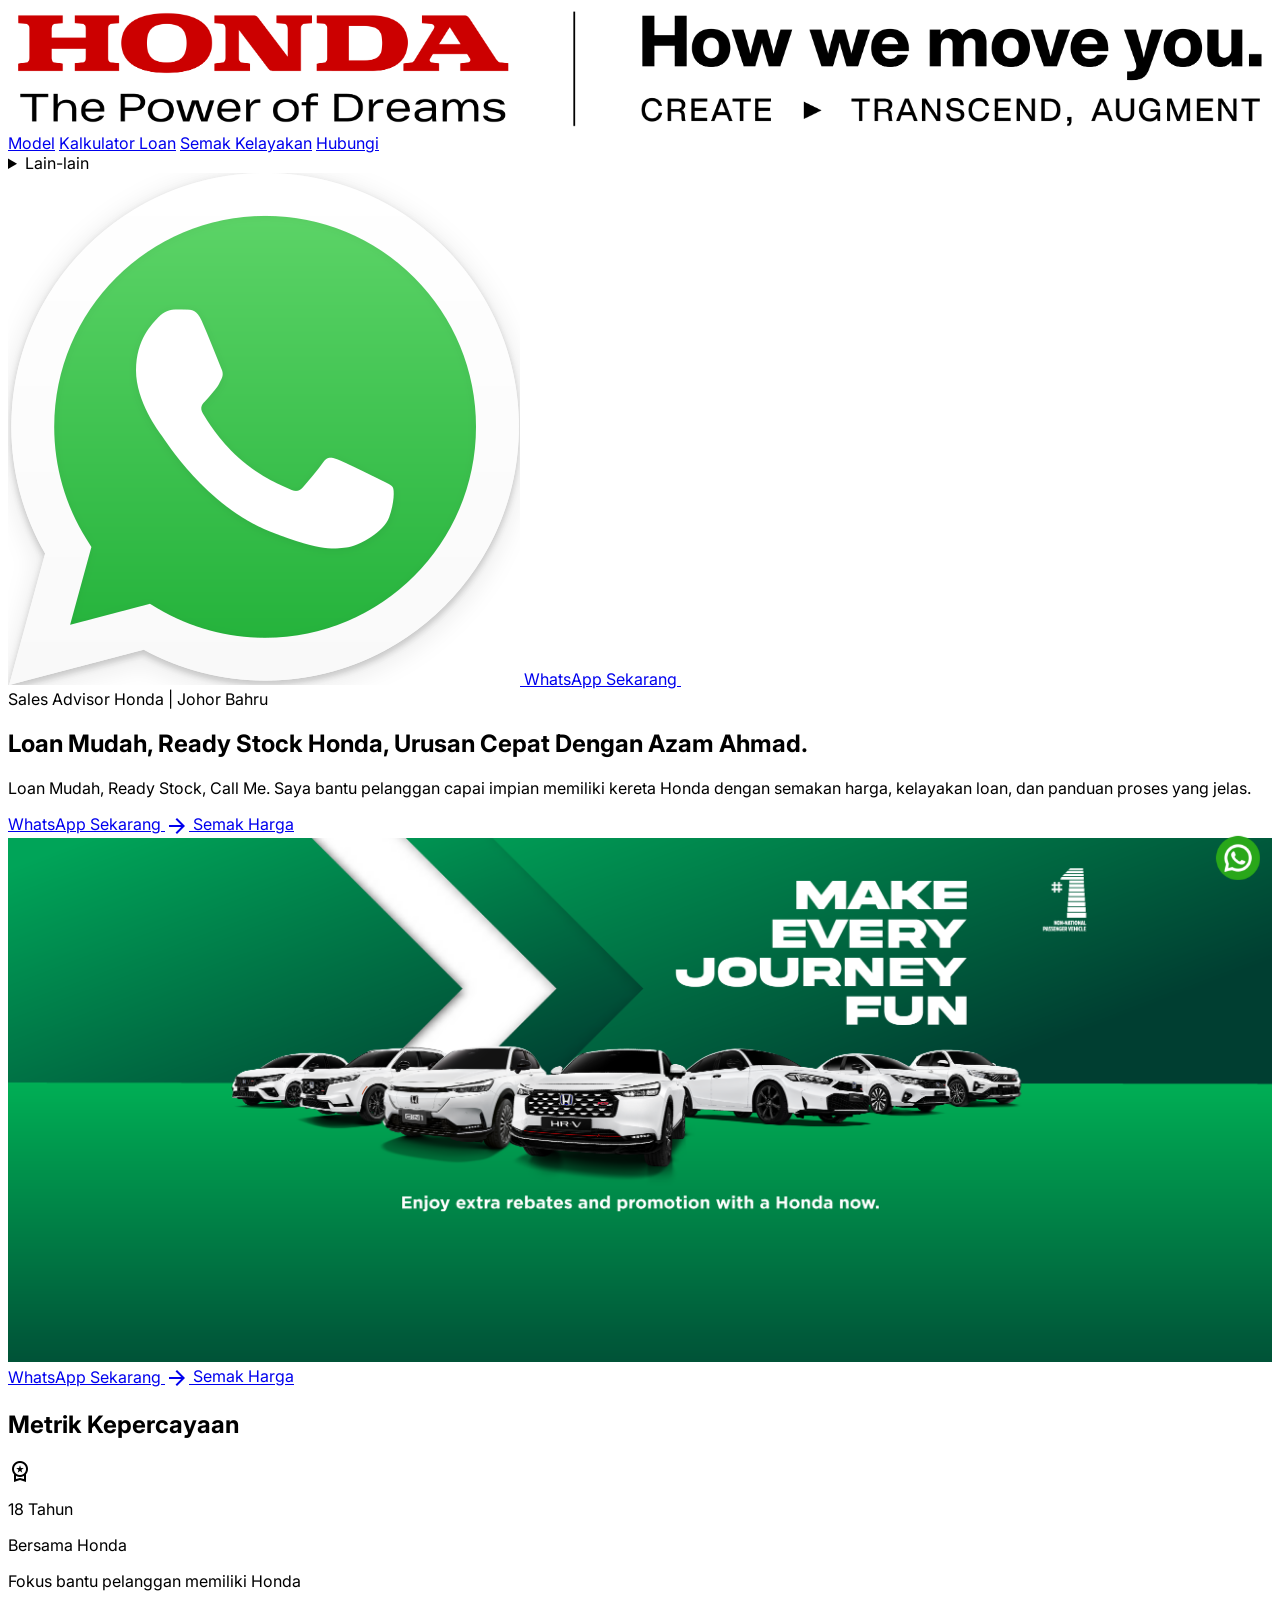
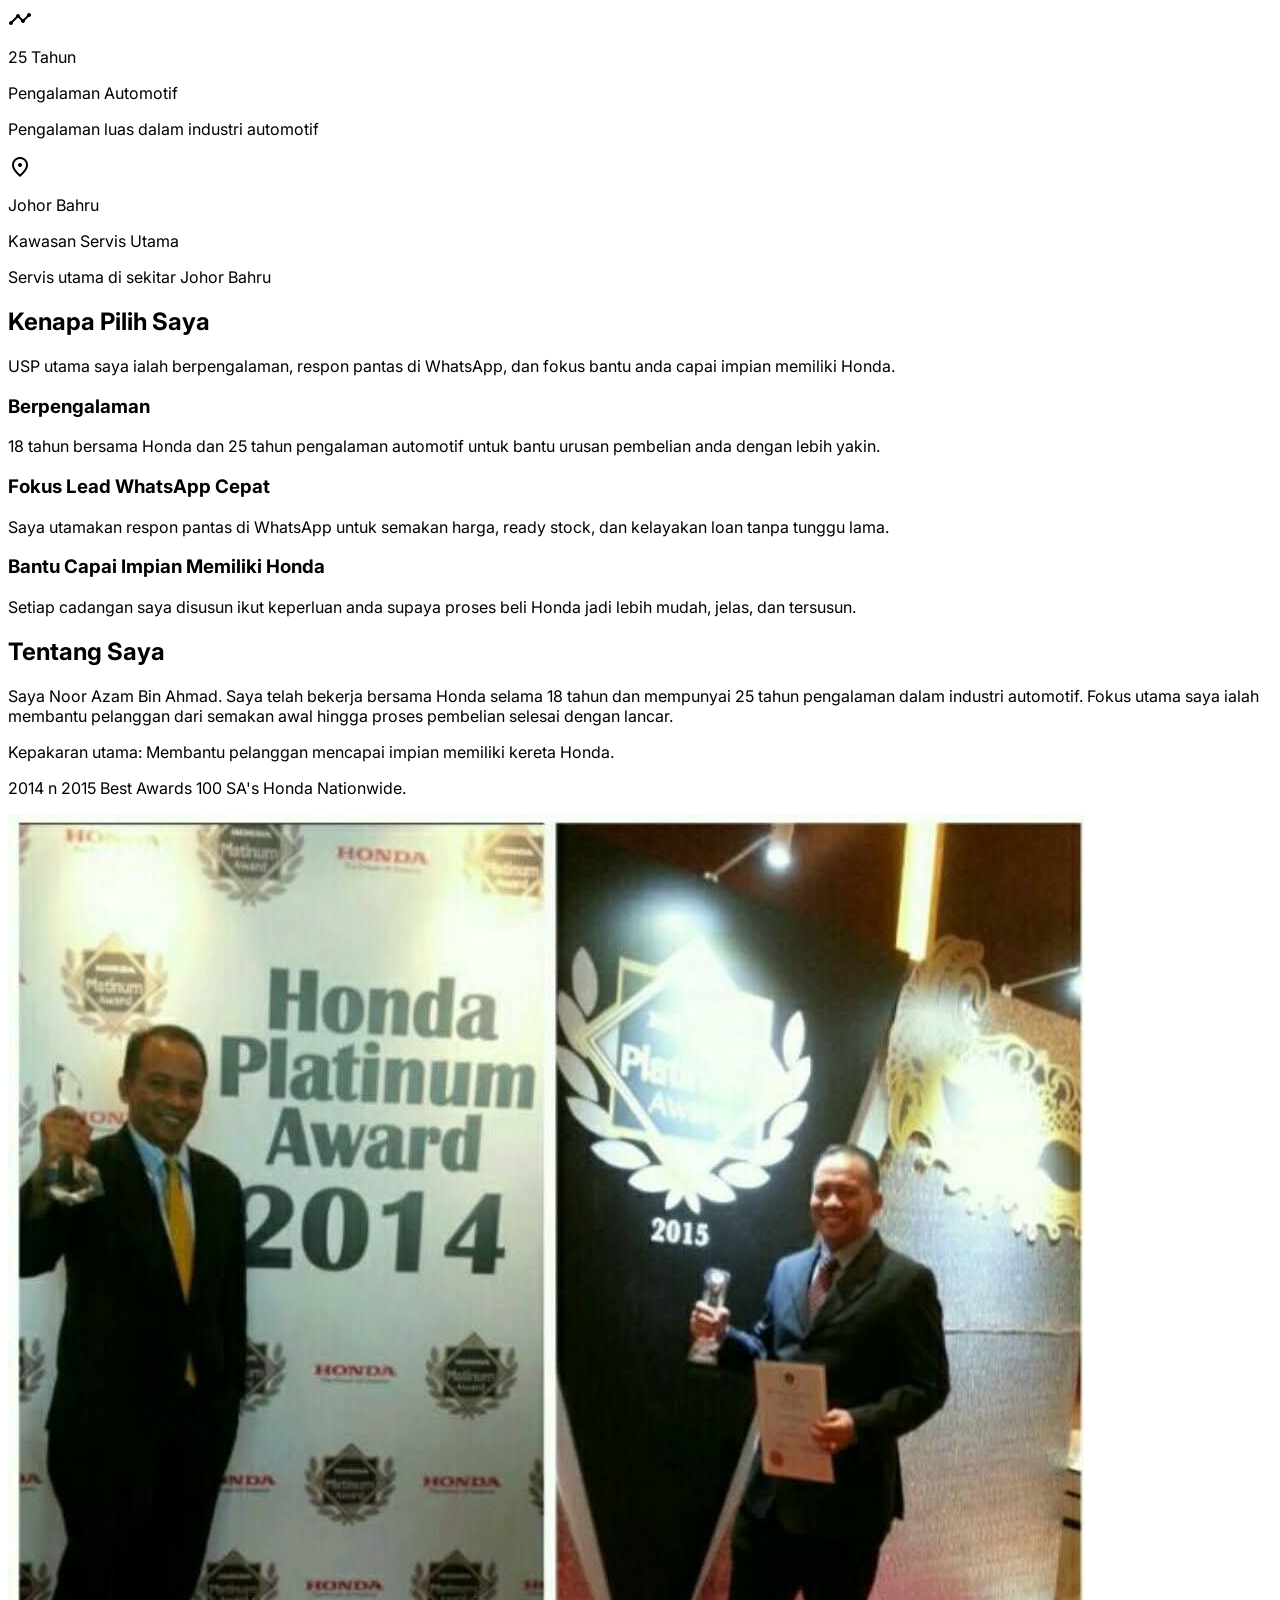
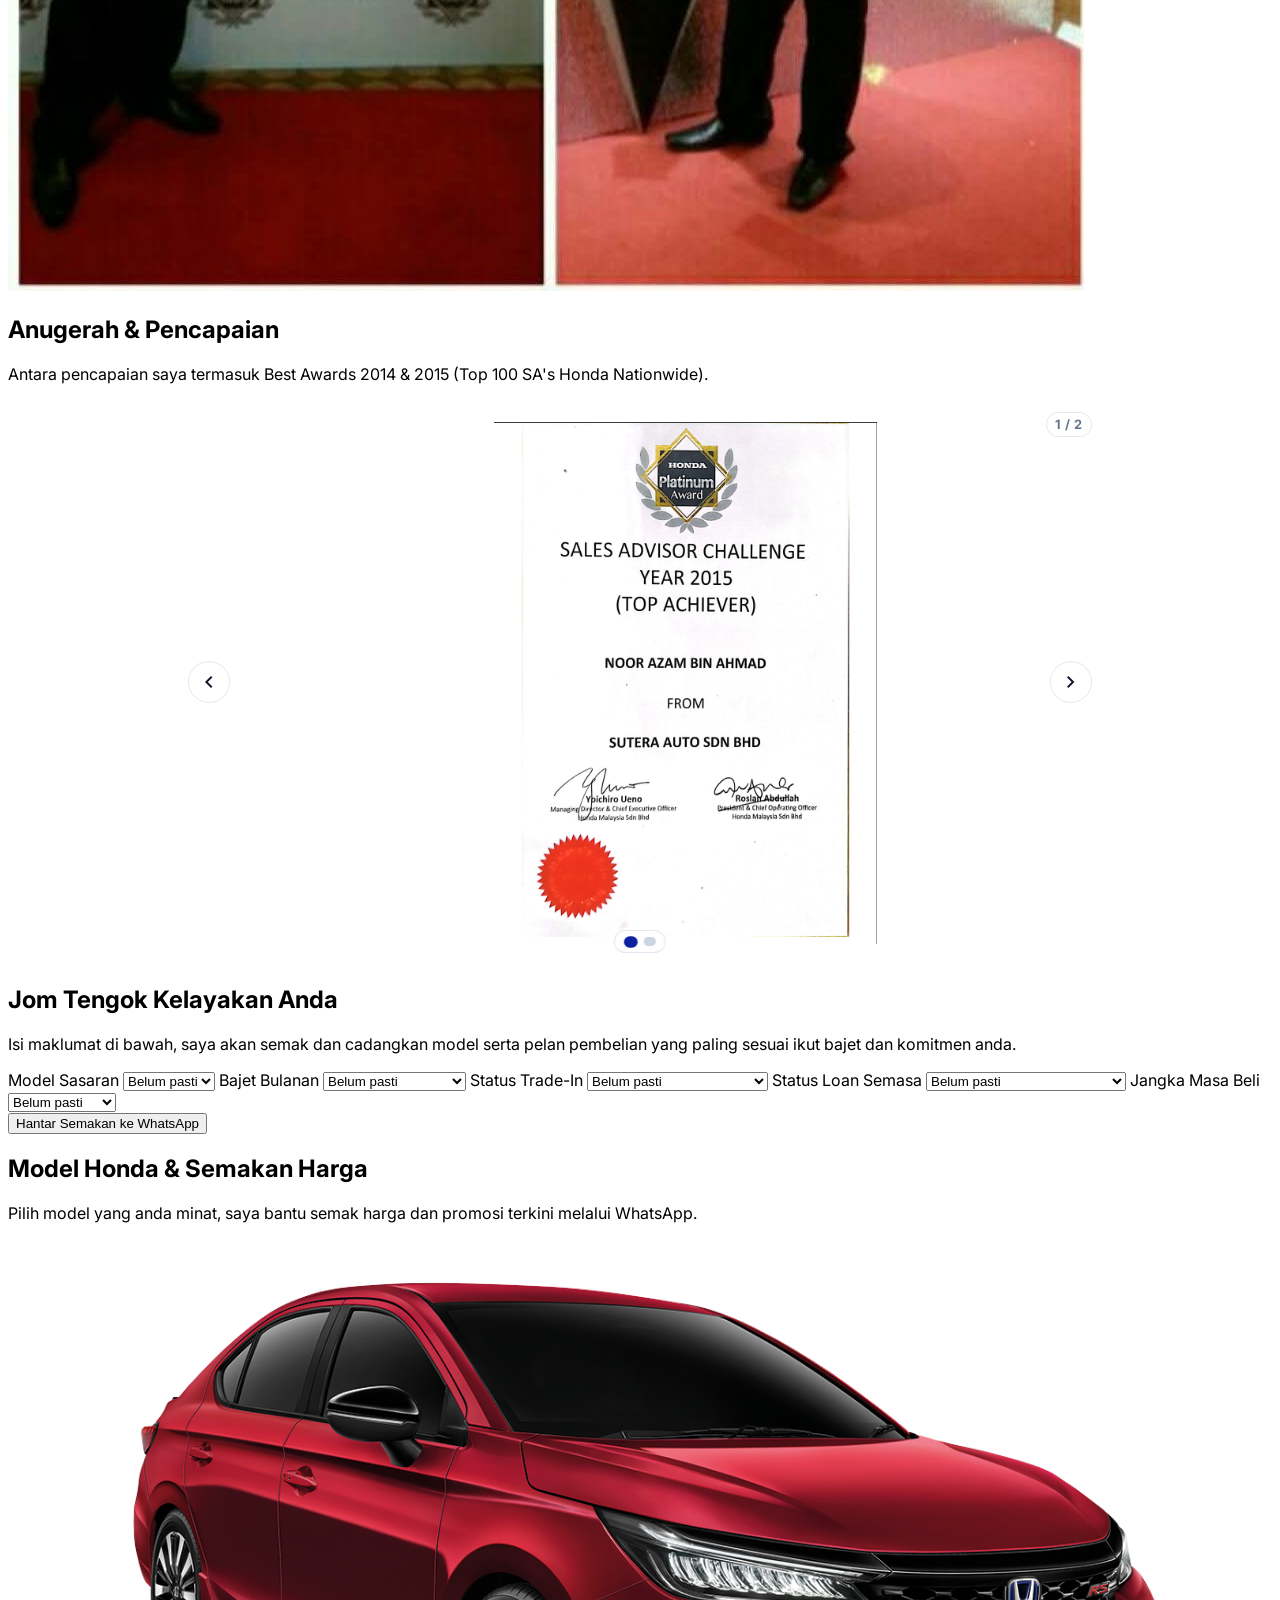
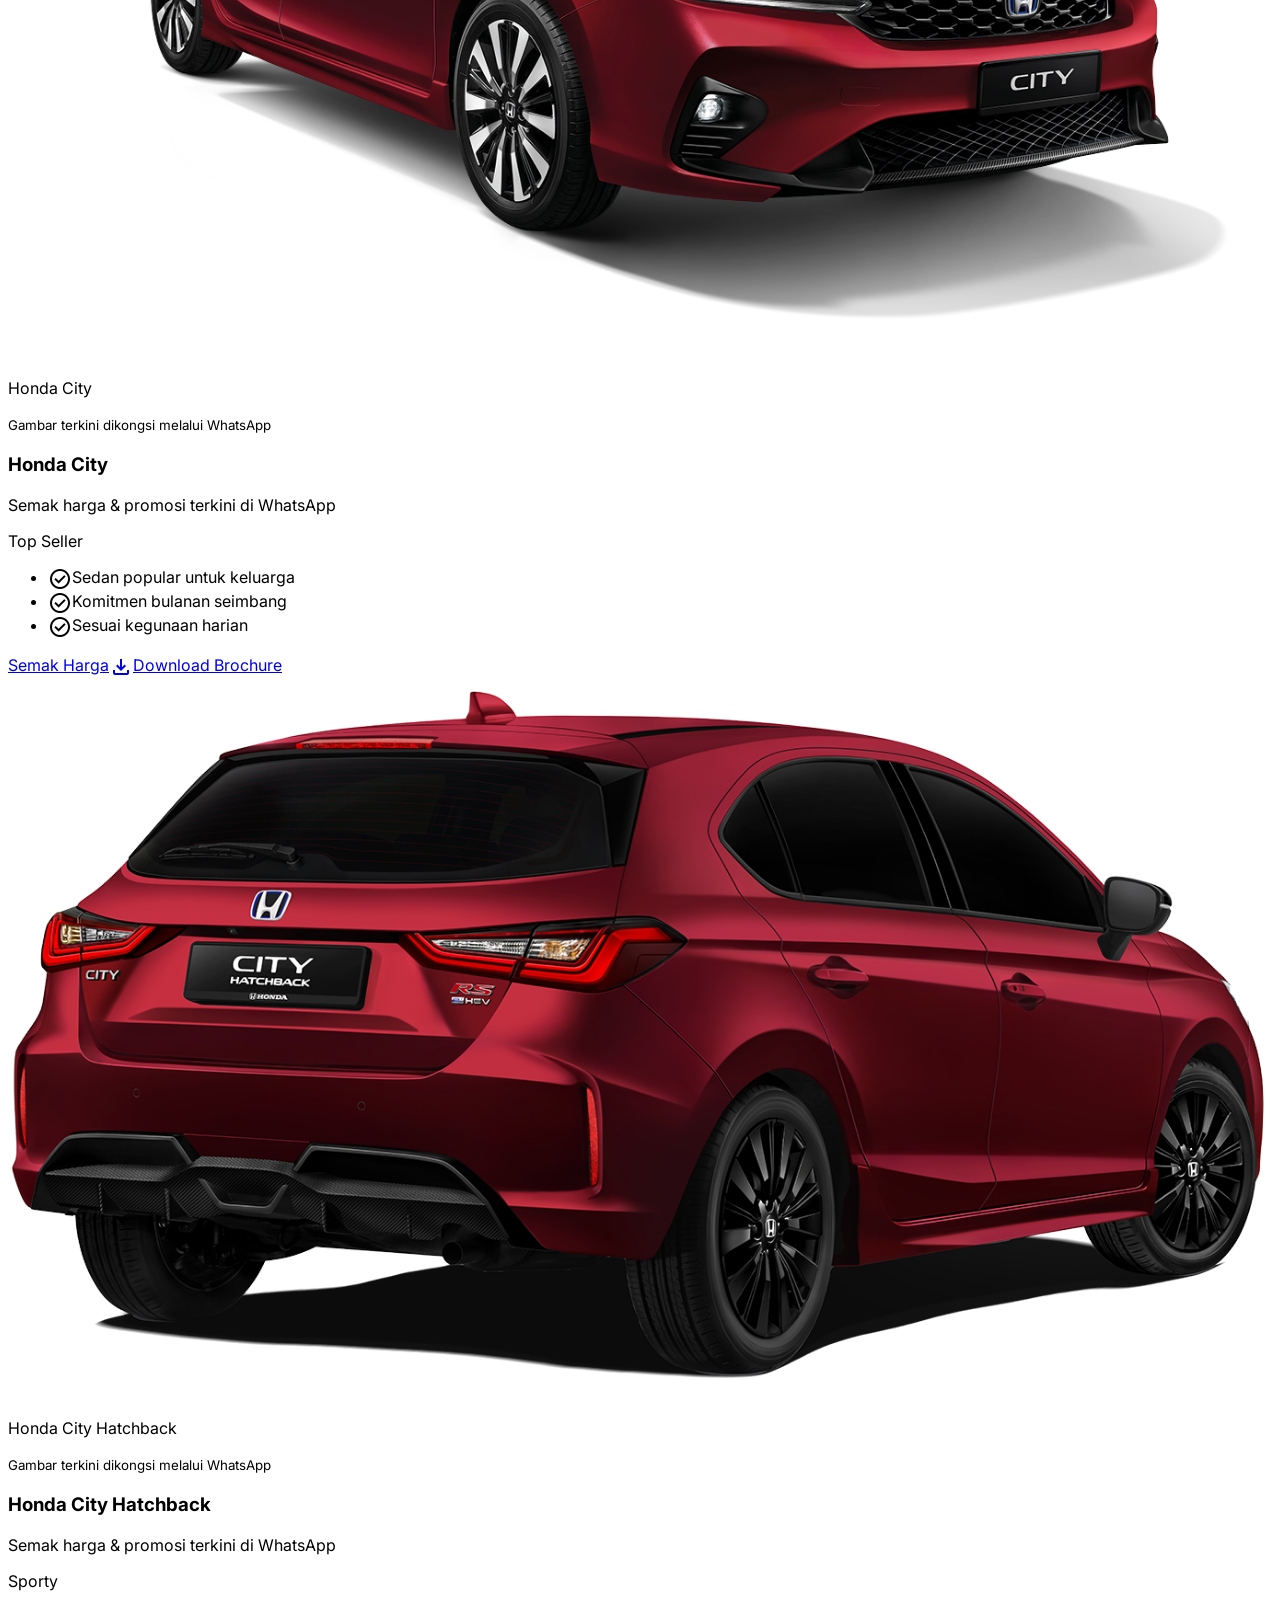
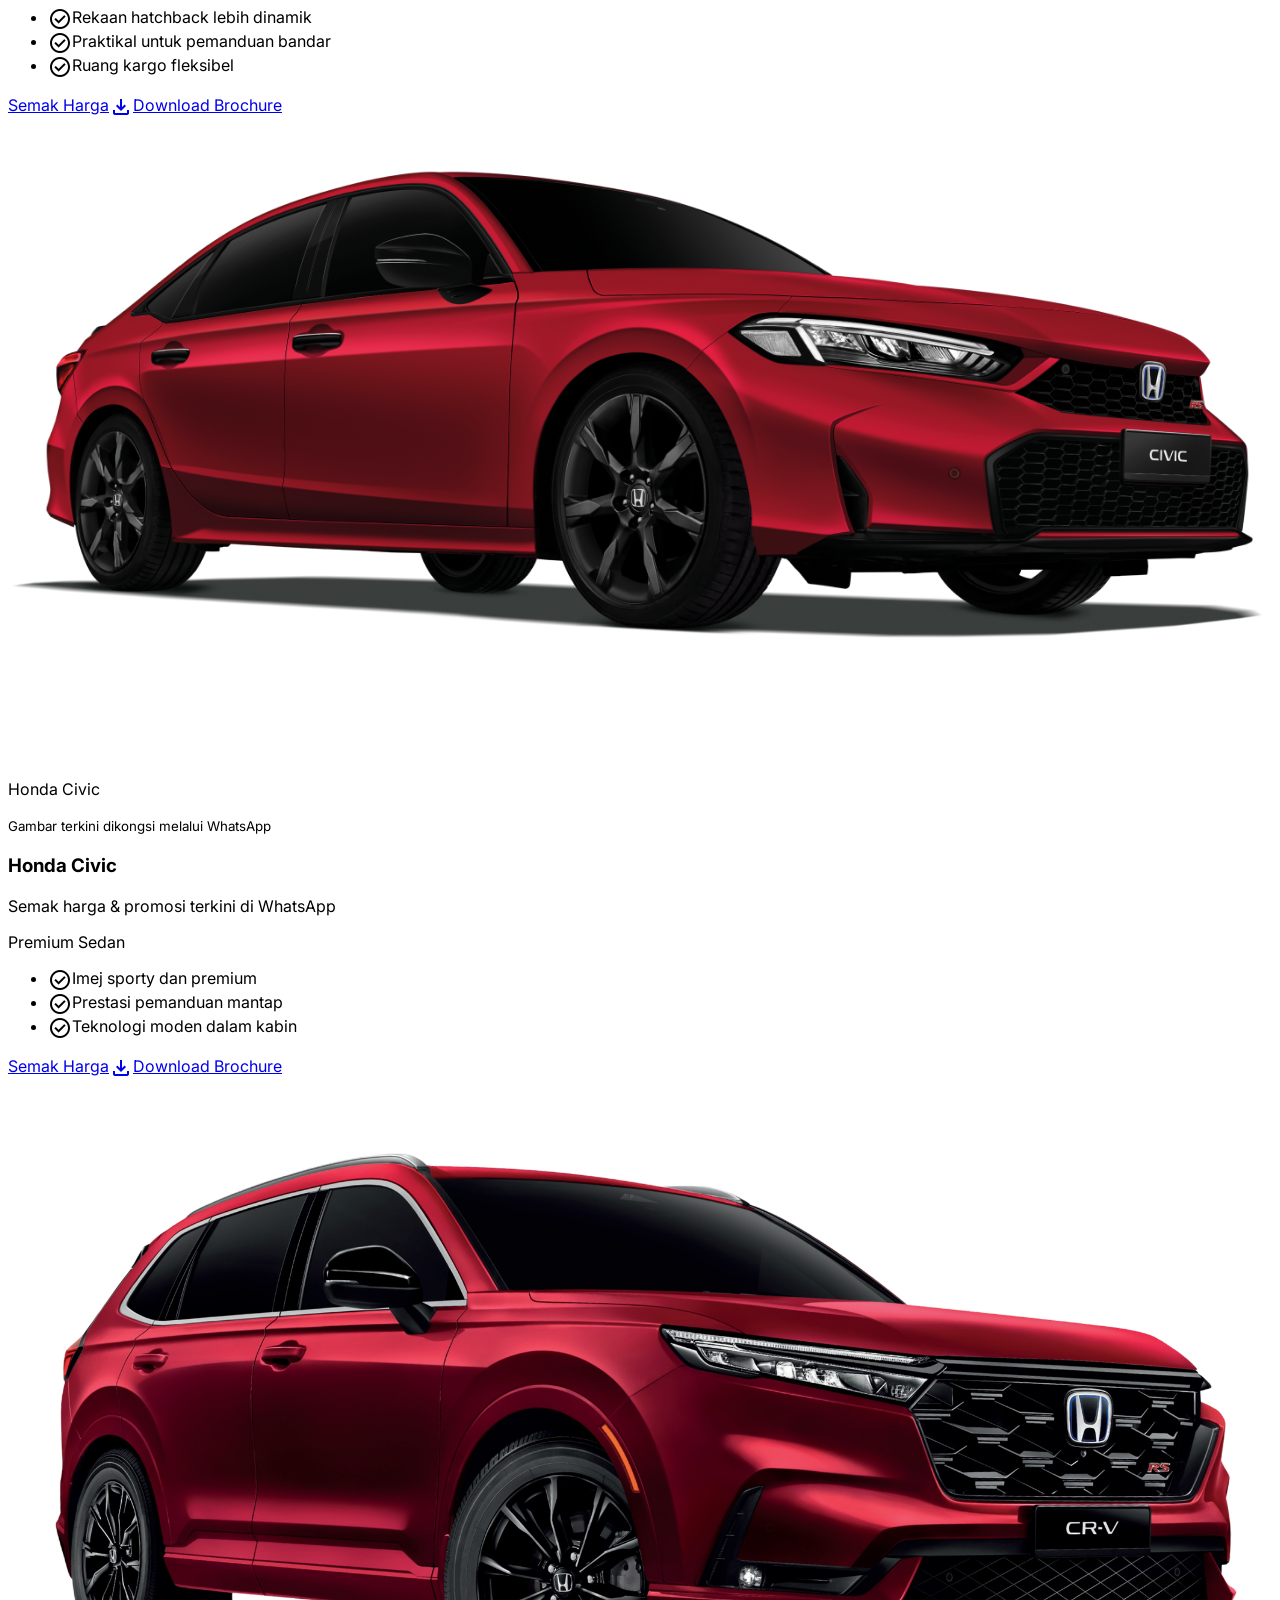
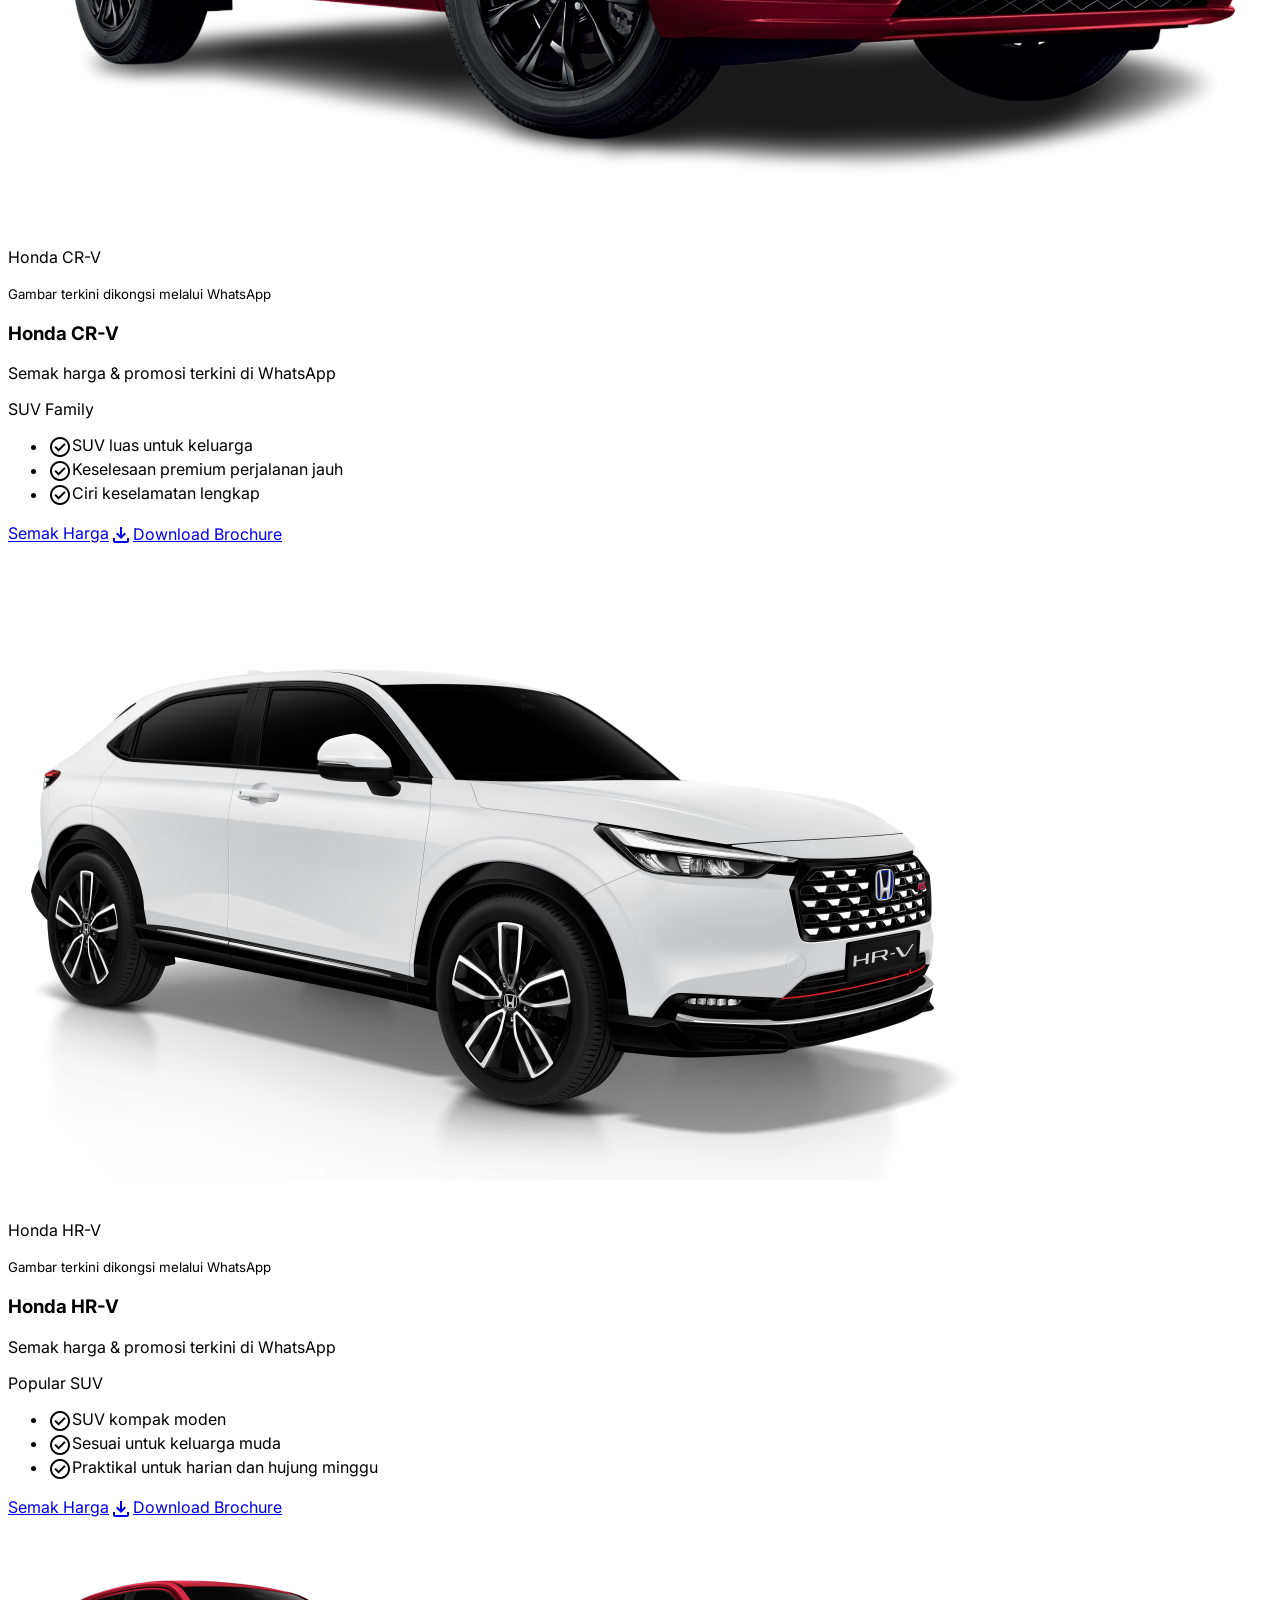
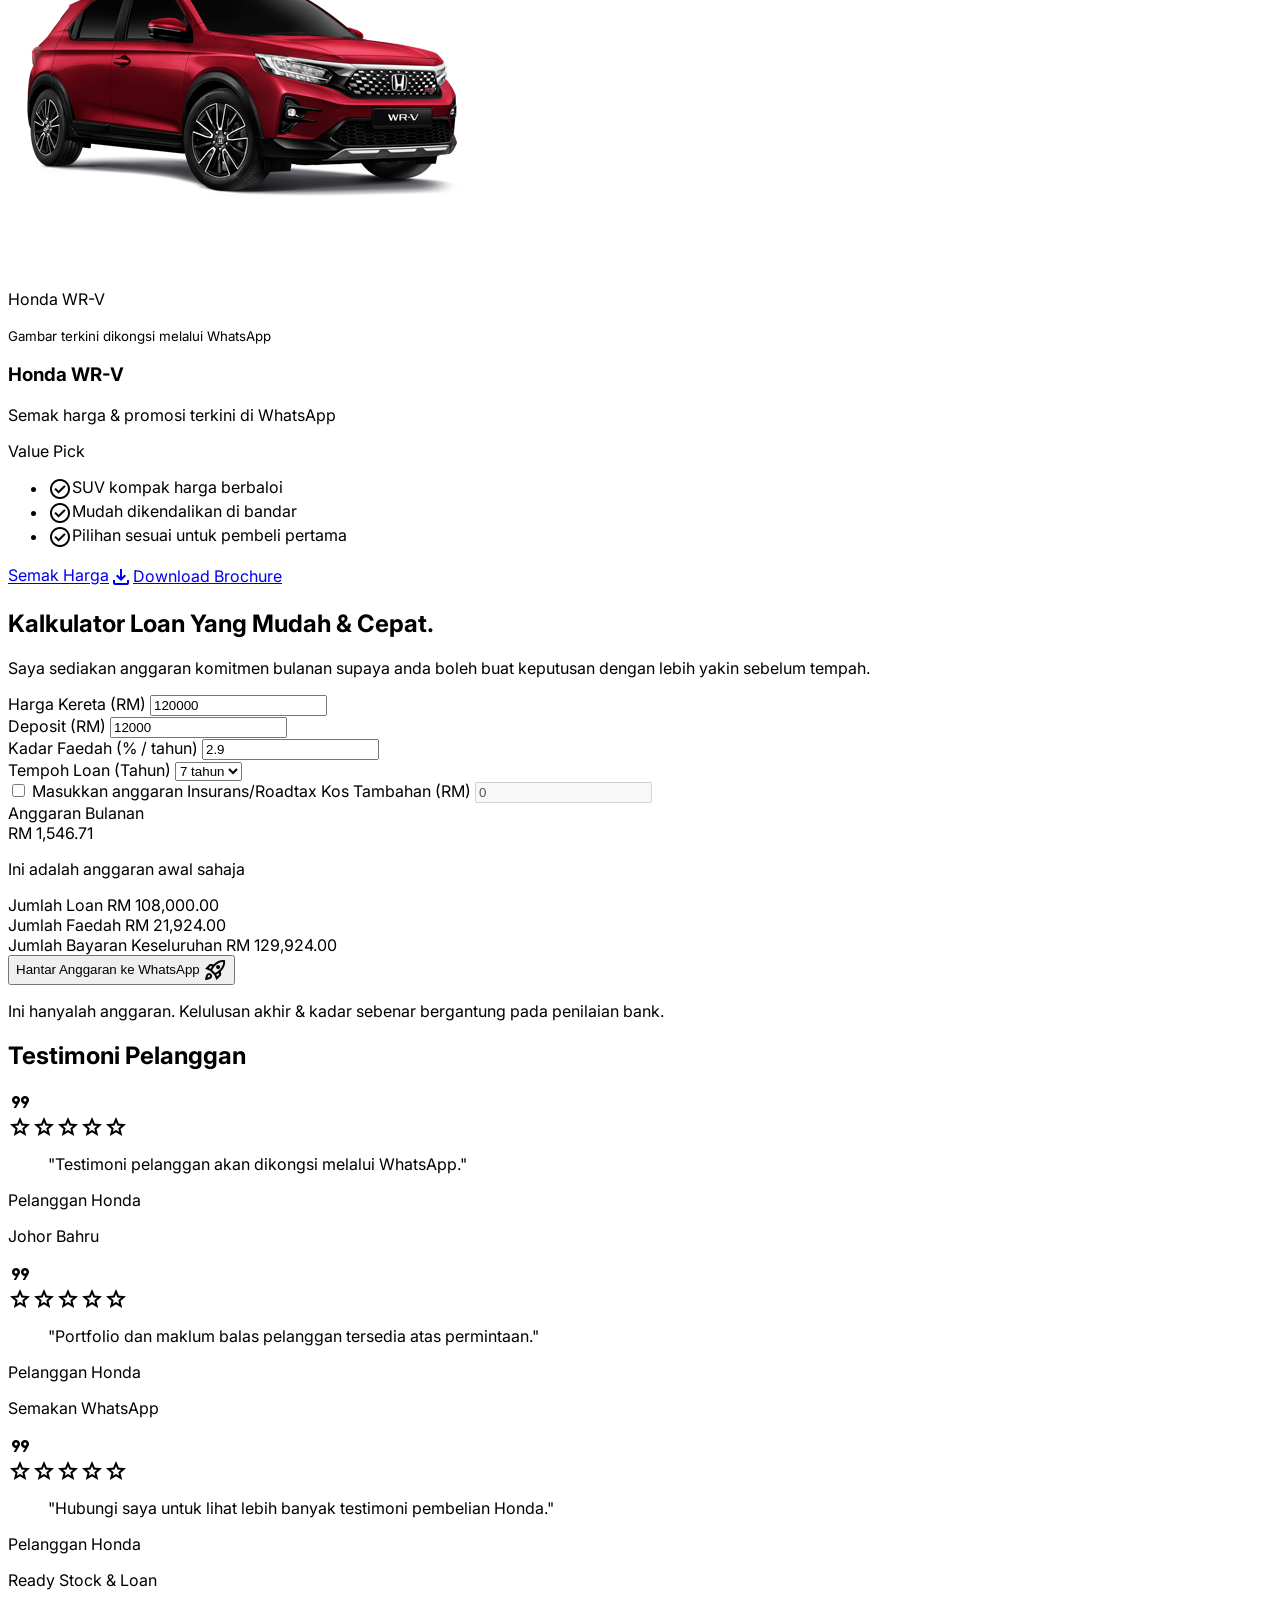
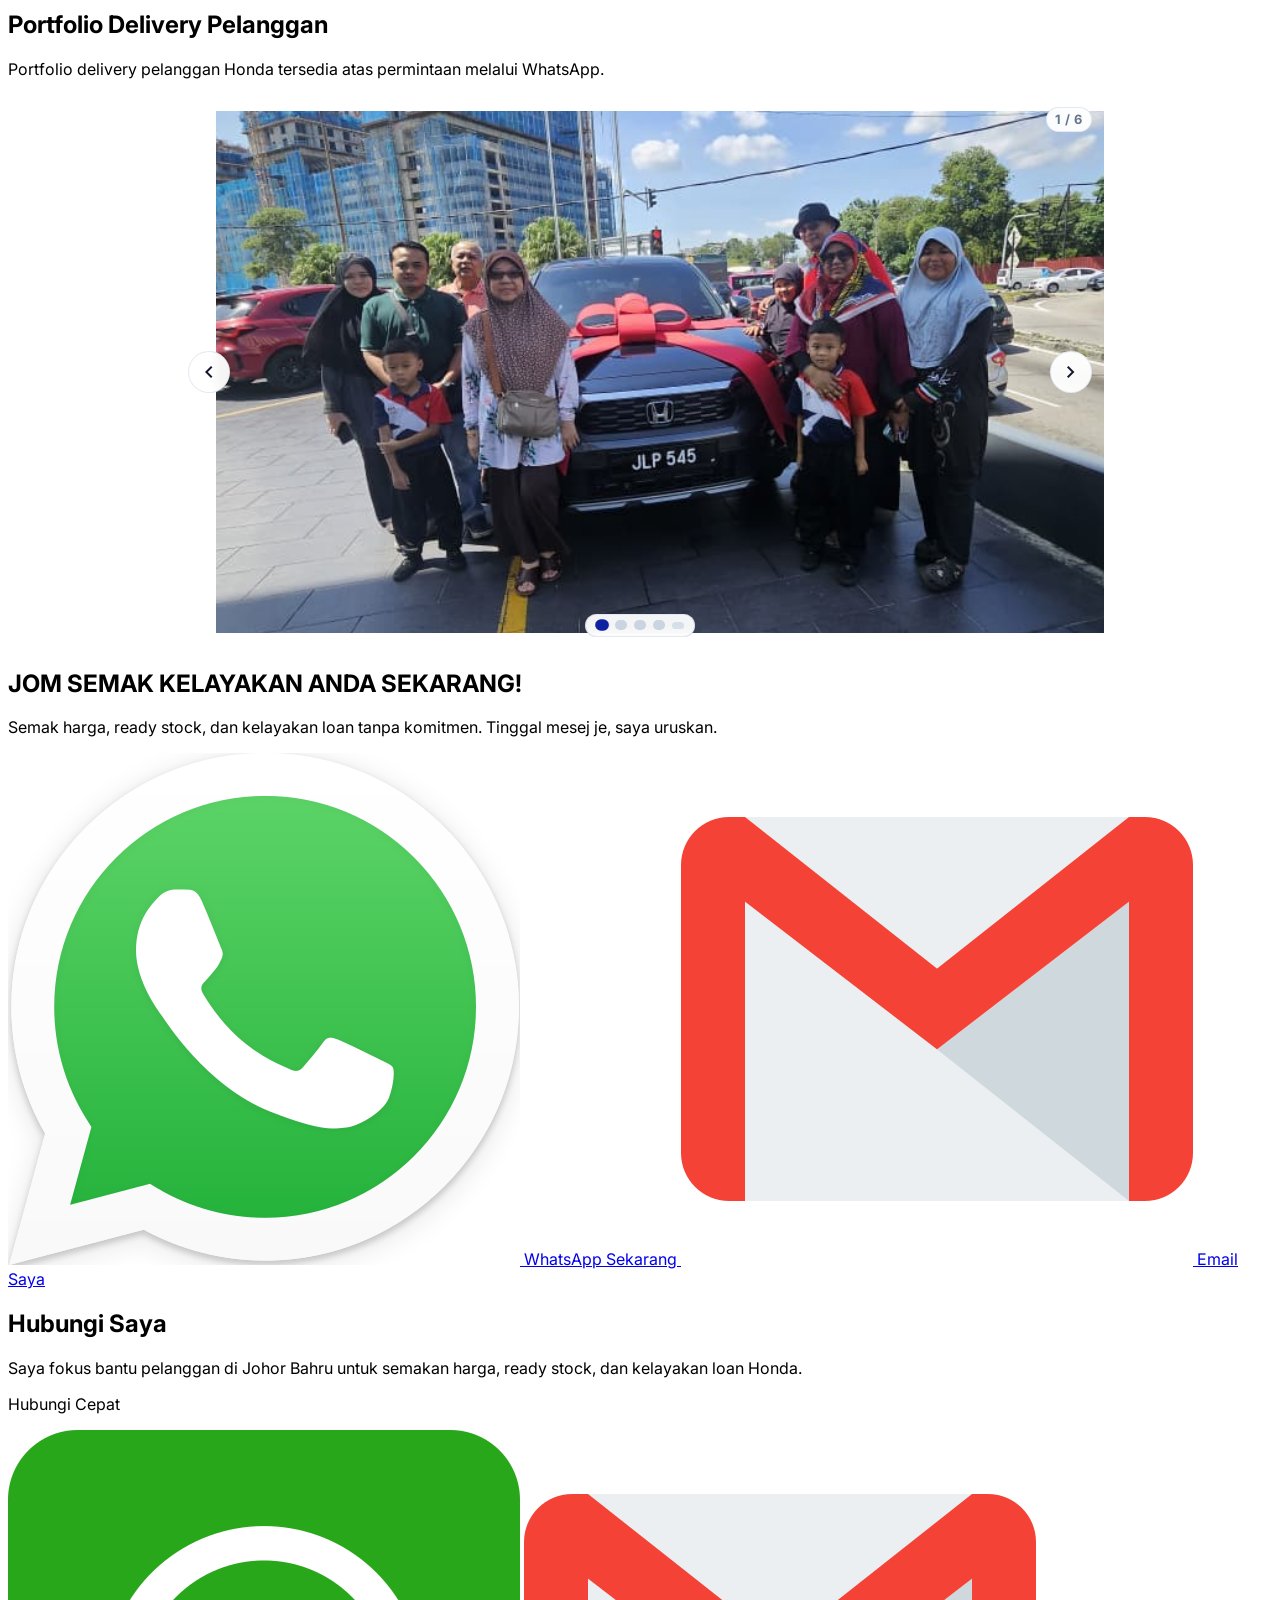
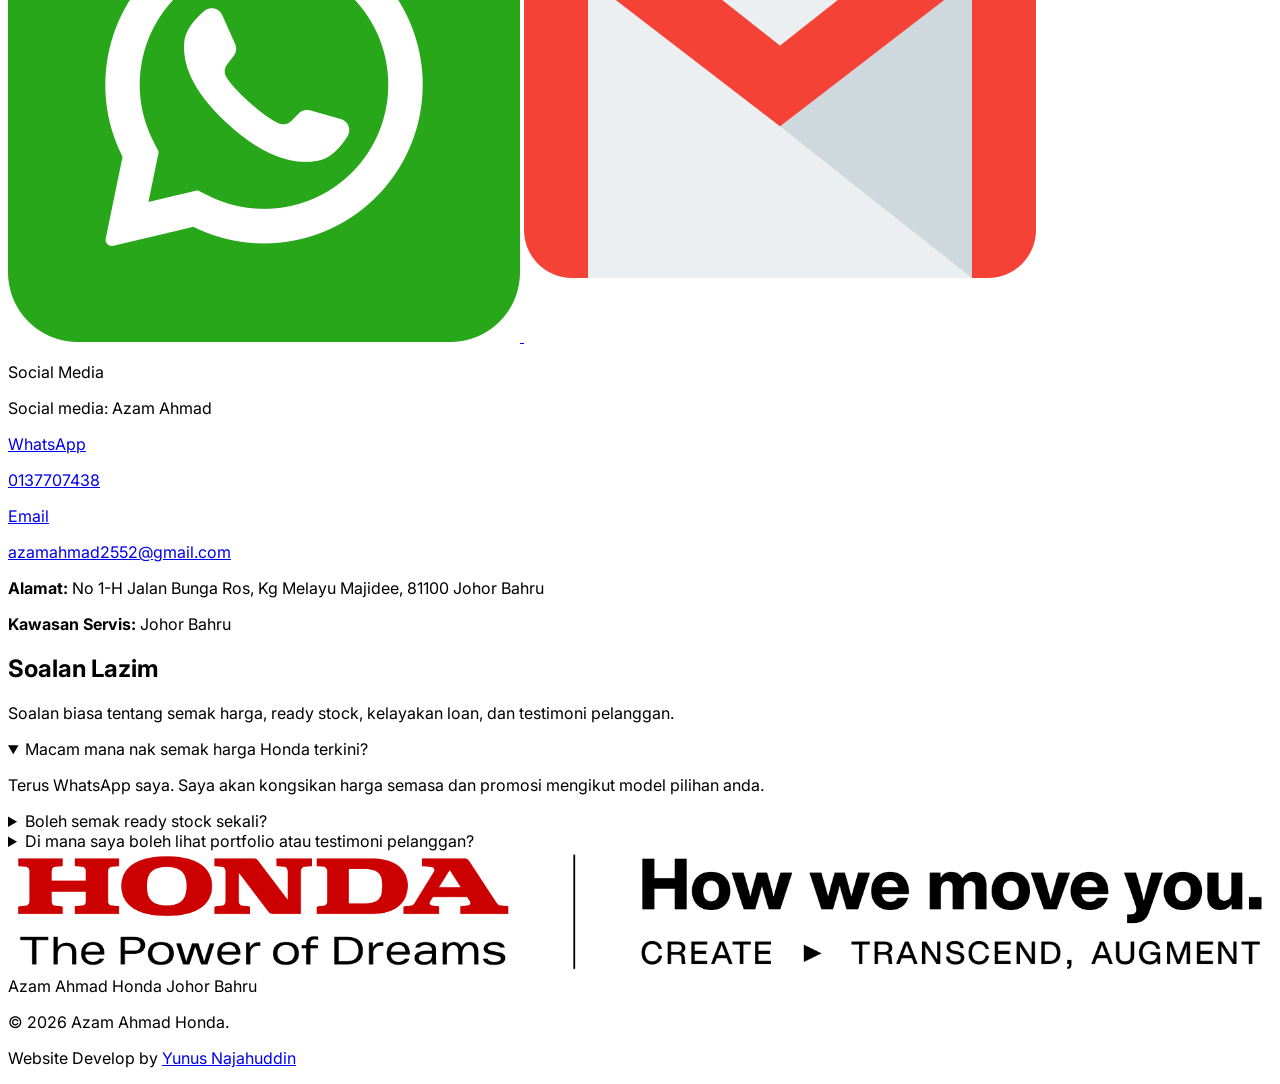
==== commit dd466040: "update" ====
--- a/index.html
+++ b/index.html
@@ -253,7 +253,7 @@
             <div class="w-full max-w-[560px] overflow-hidden rounded-2xl border border-slate-200 shadow-lg">
               <img
                 class="block aspect-[4/3] h-full w-full object-cover object-[50%_20%]"
-                src="assets/WhatsApp Image 2026-02-28 at 9.06.46 PM (1).jpeg"
+                src="assets/35f6cda5-ff73-47a2-974e-ee533a10524a.jpeg"
                 alt="Profil penasihat jualan Honda"
                 loading="lazy"
               />
